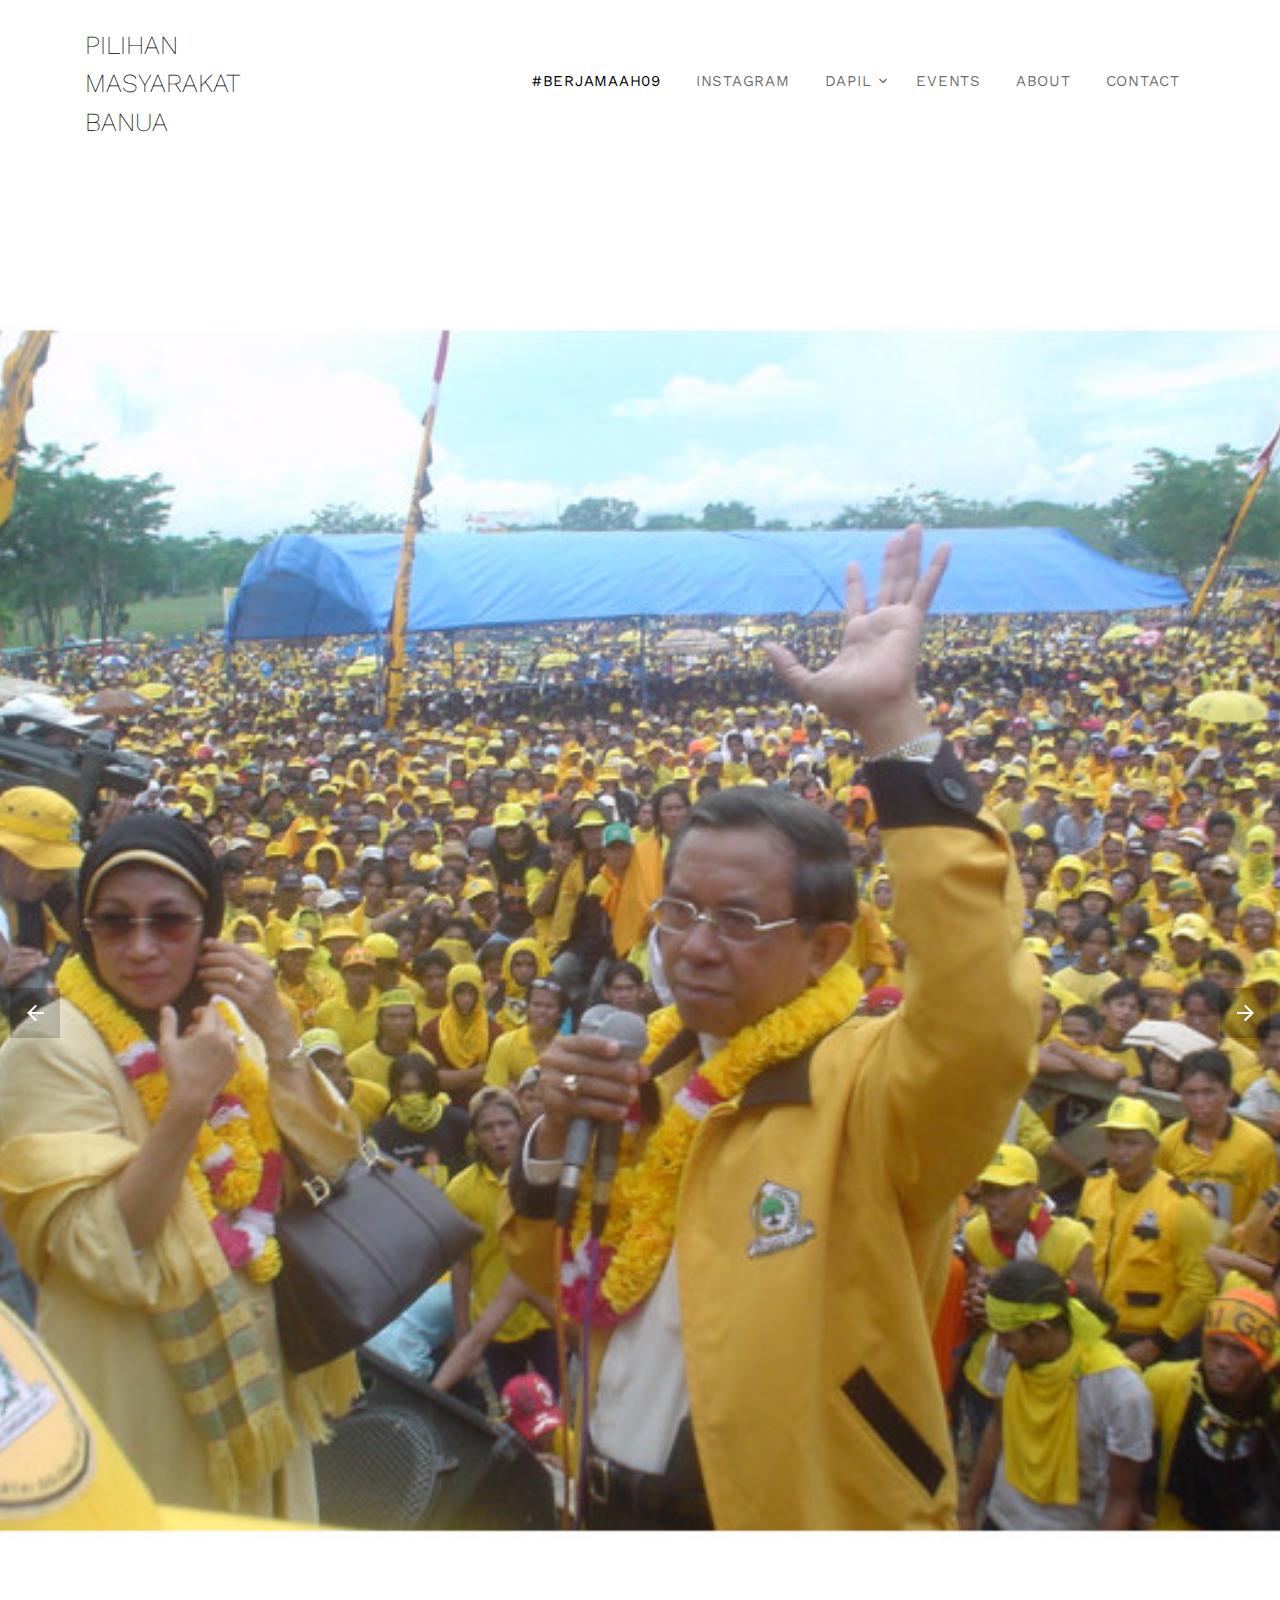
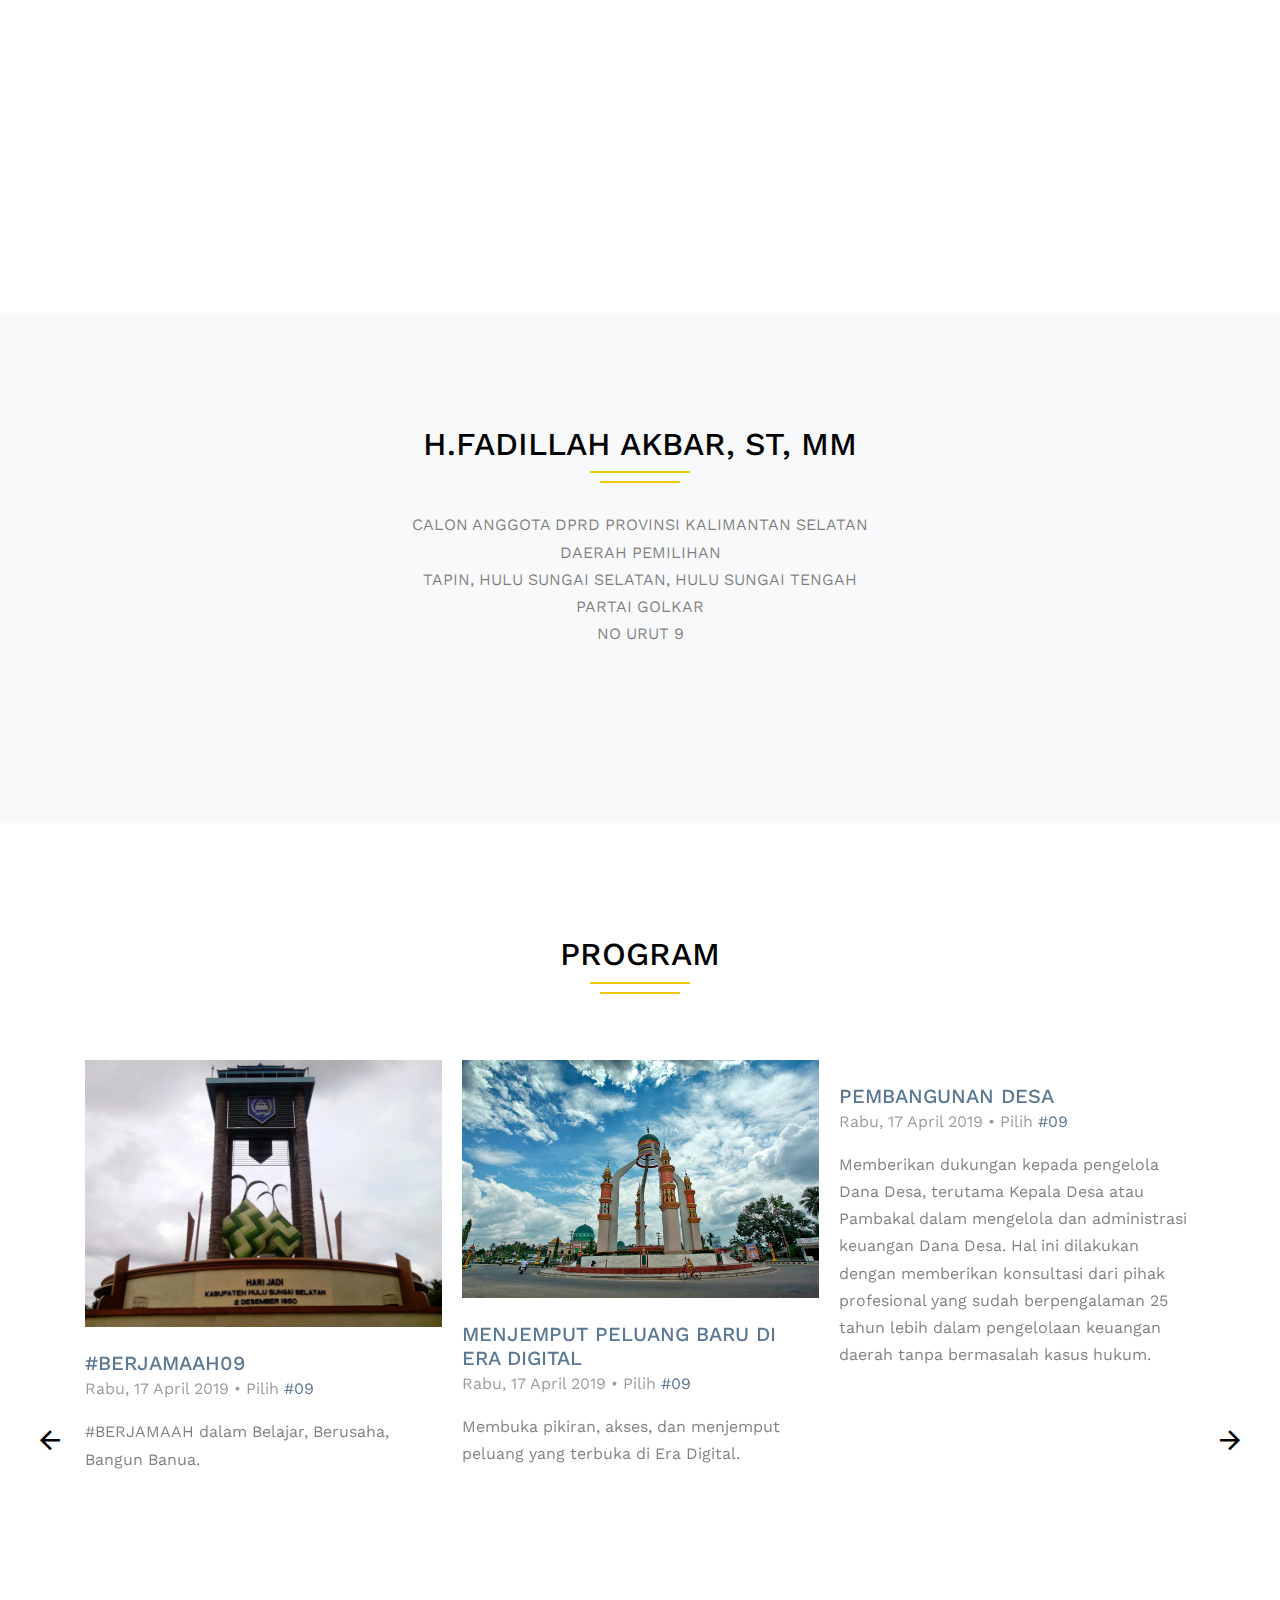
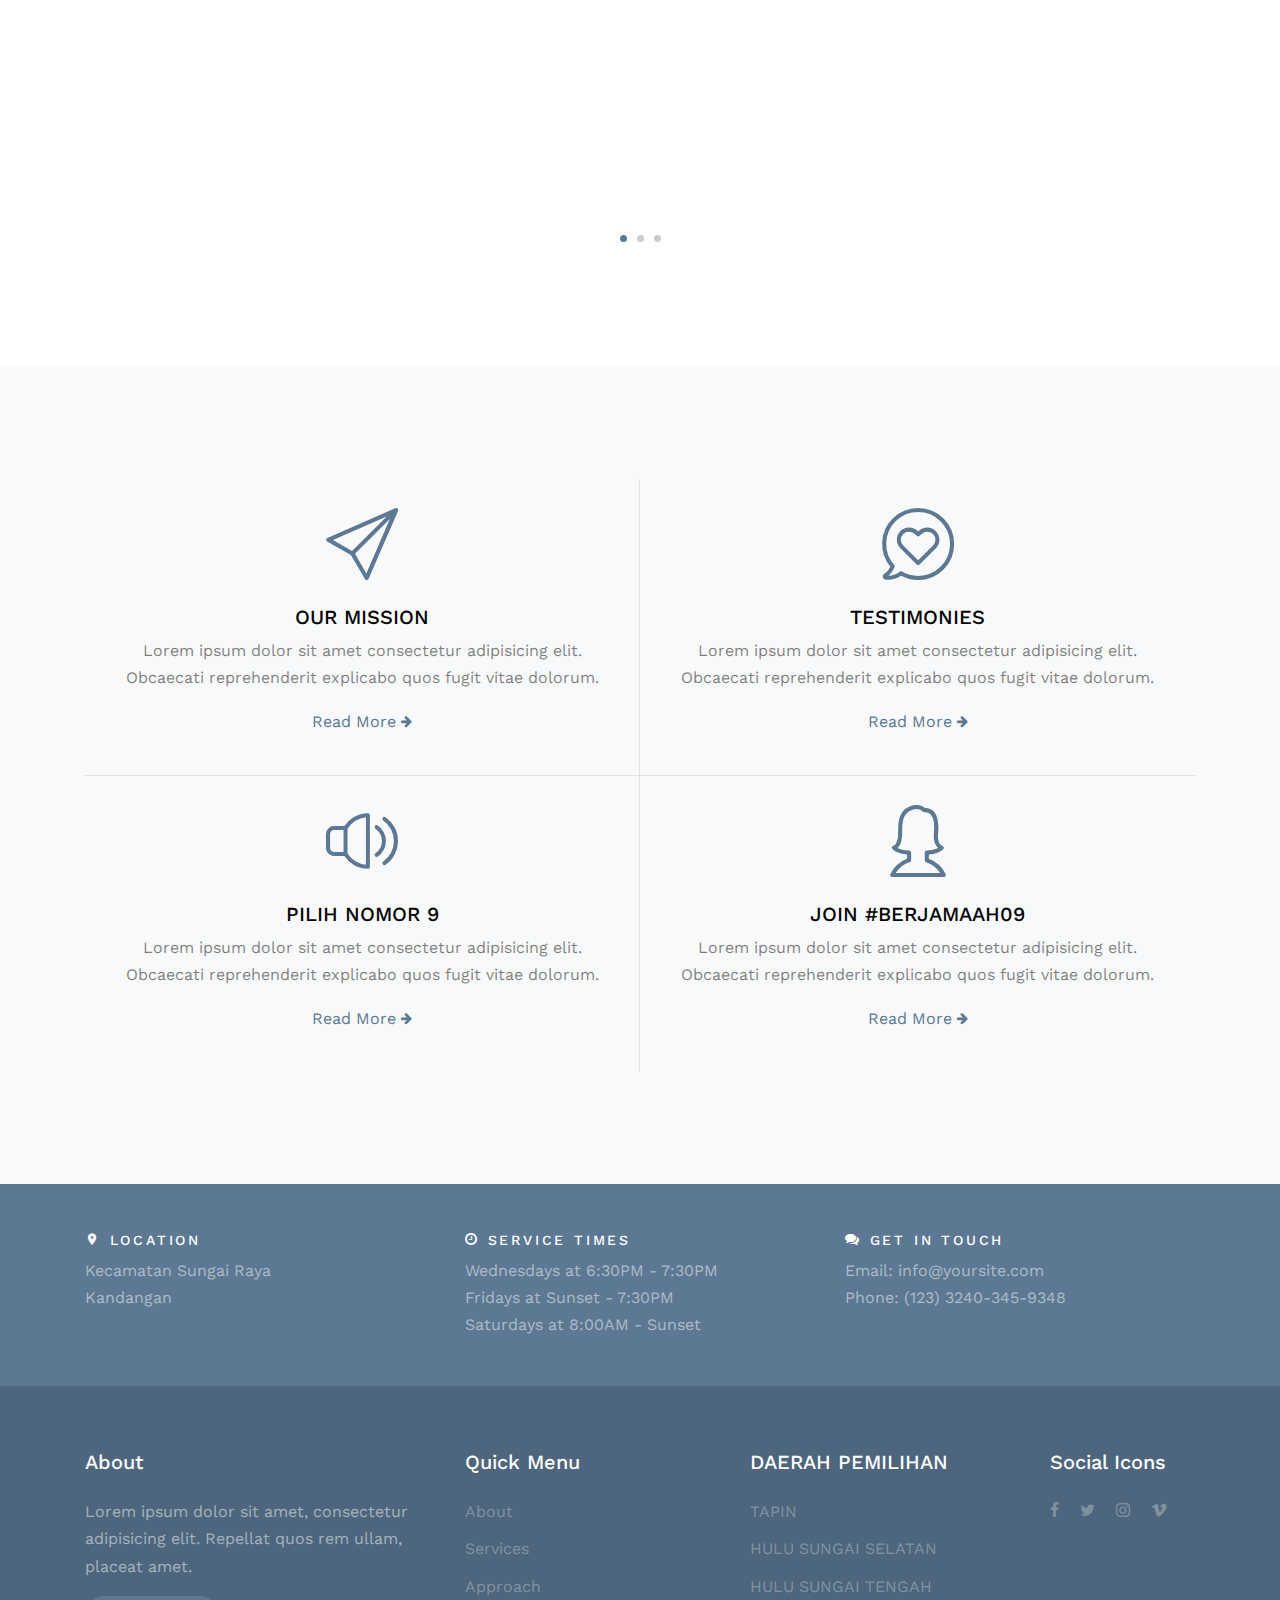
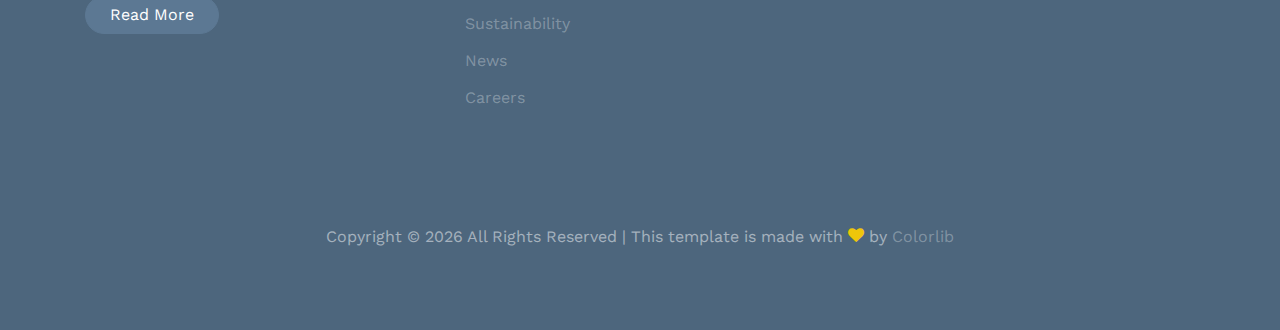
==== index.html @ 1e78b925 "Add files via upload" ====
<!DOCTYPE html>
<html lang="id">
  <head>
    <!-- Global site tag (gtag.js) - Google Analytics -->
<script async src="https://www.googletagmanager.com/gtag/js?id=UA-132665854-1"></script>
<script>
  window.dataLayer = window.dataLayer || [];
  function gtag(){dataLayer.push(arguments);}
  gtag('js', new Date());

  gtag('config', 'UA-132665854-1');
</script>

    <title>PILIHAN BANUA &mdash; H.Fadil menuju DPRD Kalsel</title>
    <meta charset="utf-8">
    <meta name="viewport" content="width=device-width, initial-scale=1, shrink-to-fit=no">
    <meta name="description" content="H.Fadillah Akbar,ST,MM Pilihan Terbaik CALEG DPRD Kalsel"/>

    <link href="https://fonts.googleapis.com/css?family=Amatic+SC:400,700|Work+Sans:300,400,700" rel="stylesheet">
    <link rel="stylesheet" href="fonts/icomoon/style.css">

    <link rel="stylesheet" href="css/bootstrap.min.css">
    <link rel="stylesheet" href="css/magnific-popup.css">
    <link rel="stylesheet" href="css/jquery-ui.css">
    <link rel="stylesheet" href="css/owl.carousel.min.css">
    <link rel="stylesheet" href="css/owl.theme.default.min.css">
    <link rel="stylesheet" href="css/bootstrap-datepicker.css">
    <link rel="stylesheet" href="css/animate.css">
    
    <link rel="stylesheet" href="https://cdn.jsdelivr.net/npm/mediaelement@4.2.7/build/mediaelementplayer.min.css">
    
    
    
    <link rel="stylesheet" href="fonts/flaticon/font/flaticon.css">
  
    <link rel="stylesheet" href="css/aos.css">

    <link rel="stylesheet" href="css/style.css">
    
  </head>
  <body>
  
  <div class="site-wrap">

    <div class="site-mobile-menu">
      <div class="site-mobile-menu-header">
        <div class="site-mobile-menu-close mt-3">
          <span class="icon-close2 js-menu-toggle"></span>
        </div>
      </div>
      <div class="site-mobile-menu-body"></div>
    </div> <!-- .site-mobile-menu -->
    

    <div class="site-navbar-wrap js-site-navbar bg-white">
      
      <div class="container">
        <div class="site-navbar bg-light">
          <div class="py-1">
            <div class="row align-items-center">
              <div class="col-2">
                <h2 class="mb-0 site-logo"><a href="index.html">PILIHAN MASYARAKAT BANUA</a></h2>
              </div>
              <div class="col-10">
                <nav class="site-navigation text-right" role="navigation">
                  <div class="container">
                    <div class="d-inline-block d-lg-none ml-md-0 mr-auto py-3"><a href="#" class="site-menu-toggle js-menu-toggle text-black"><span class="icon-menu h3"></span></a></div>

                    <ul class="site-menu js-clone-nav d-none d-lg-block">
                      <li class="active">
                        <a href="index.html">#BERJAMAAH09</a>
                      </li>
                      <li><a href="https://www.instagram.com/hfadillah_akbar_09/">INSTAGRAM</a></li>
                      <li class="has-children">
                        <a href="sembilan.html">DAPIL</a>
                        <ul class="dropdown arrow-top">
                          <li><a href="sembilan.html">TAPIN</a></li>
                          <li><a href="sembilan.html">HULU SUNGAI SELATAN</a></li>
                          <li><a href="sembilan.html">HULU SUNGAI TENGAH</a></li>
                          <li class="has-children">
                            <a href="sembilan.html">KOTA</a>
                            <ul class="dropdown">
                              <li><a href="sembilan.html">KANDANGAN</a></li>
                              <li><a href="sembilan.html">BARABAI</a></li>
                              <li><a href="sembilan.html">RANTAU</a></li>
                            </ul>
                          </li>

                        </ul>
                      </li>
                      <li><a href="events.html">Events</a></li>
                      <li><a href="about.html">About</a></li>
                      <li><a href="contact.html">Contact</a></li>
                    </ul>
                  </div>
                </nav>
              </div>
            </div>
          </div>
        </div>
      </div>
    </div>
  

    <div style="height: 113px;"></div>
    <div class="slide-one-item home-slider owl-carousel">
      
      <div class="site-blocks-cover" style="background-image: url(images/hero_b1_1.jpg);" data-aos="fade" data-stellar-background-ratio="0.5">
        <div class="container">
          <div class="row align-items-center justify-content-center">
            <div class="col-md-7 text-baseline" data-aos="fade">
              <h1>Putera Alm.<strong>H.SYAMSUL MU'ARIF</strong></h1>
            </div>
          </div>
        </div>
      </div>  

      <div class="site-blocks-cover" style="background-image: url(images/hero_bg_2.jpg);" data-aos="fade" data-stellar-background-ratio="0.5">
        <div class="container">
          <div class="row align-items-center justify-content-center">
            <div class="col-md-7 text-center" data-aos="fade">
              <h1><font color="gray">Kelahiran <strong>KANDANGAN</strong></font></h1>
            </div>
          </div>
        </div>
      </div>

      <div class="site-blocks-cover" style="background-image: url(images/belakang_a6.jpg);" data-aos="fade" data-stellar-background-ratio="0.5">
        <div class="container">
          <div class="row align-items-center justify-content-center">
            <div class="col-md-7 text-center" data-aos="fade">
              <h1><font color="gray">PILIH <strong>NOMOR 9</strong></font></h1>
            </div>
          </div>
        </div>
      </div>

    </div>

    <div class="site-section bg-light">
      <div class="container">
        <div class="row">
          <div class="col-md-6 mx-auto text-center mb-5 section-heading">
            <h2 class="mb-5">H.FADILLAH AKBAR, ST, MM</h2>
            <p>CALON ANGGOTA DPRD PROVINSI KALIMANTAN SELATAN <br>
            DAERAH PEMILIHAN<br>TAPIN, HULU SUNGAI SELATAN, HULU SUNGAI TENGAH<br>
            PARTAI GOLKAR<br>
            NO URUT 9</p>
          </div>
        </div>



<!--
        <div class="row">
          <div class="col-12 text-center mb-3">
            <h3 class="h5"><span class="text-uppercase">&ldquo;Thy Kingdom Come&rdquo;</span> &mdash; <span class="small"><em>by</em> Pastor Edward Cane</span></h3>
          </div>
          <div class="col-12">
            <div class="player">
                <audio id="player2" preload="none" controls style="max-width: 100%">
                    <source src="http://www.largesound.com/ashborytour/sound/AshboryBYU.mp3" type="audio/mp3">
                </audio>
            </div>
          </div>
        </div>
-->
      </div>
    </div>
<!--
    <div class="site-section">
      <div class="container">
        <div class="row align-items-center">
          <div class="col-md-6 mb-5 mb-md-0">
            
              <div class="img-border">
                <a href="https://vimeo.com/28959265" class="popup-vimeo image-play">
                  <span class="icon-wrap">
                    <span class="icon icon-play"></span>
                  </span>
                  <img src="images/about_3.jpg" alt="" class="img-fluid">
                </a>
              </div>
            
          </div>
          <div class="col-md-5 ml-auto">
            <h2 class="h2 mb-3">About #KAWAL09</h2>
            <p class="h5 mb-3">Siapa haja jadi kakawalan</p>
            <p class="mb-4">Yang penting baisi keinginan dan harapan agar BANUA MAJU</p>
            <p><a href="https://vimeo.com/28959265" class="popup-vimeo text-uppercase">Watch Video <span class="icon-arrow-right small"></span></a></p>
          </div>
        </div>
      </div>
    </div>
-->
    



    


    <div class="site-section block-15">
      <div class="container">
        <div class="row">
          <div class="col-md-6 mx-auto text-center mb-5 section-heading">
            <h2>PROGRAM</h2>
          </div>
        </div>


        <div class="nonloop-block-15 owl-carousel">
          

            <div class="media-with-text">
              <div class="img-border-sm mb-4">
                <a href="https://vimeo.com/28959265" class="popup-vimeo image-play">
                  <img src="images/about_3.jpg" alt="" class="img-fluid">
                </a>
              </div>
              <h2 class="heading mb-0"><a href="#">#BERJAMAAH09</a></h2>
              <span class="mb-3 d-block post-date">Rabu, 17 April 2019 &bullet; Pilih <a href="#">#09</a></span>
              <p>#BERJAMAAH dalam Belajar, Berusaha, Bangun Banua.</p>
            </div>
          
            <div class="media-with-text">
              <div class="img-border-sm mb-4">
                <a href="https://vimeo.com/28959265" class="popup-vimeo image-play">
                  <img src="images/img_2.jpg" alt="" class="img-fluid">
                </a>
              </div>
              <h2 class="heading mb-0"><a href="#">MENJEMPUT PELUANG BARU DI ERA DIGITAL</a></h2>
              <span class="mb-3 d-block post-date">Rabu, 17 April 2019 &bullet; Pilih <a href="#">#09</a></span>
              <p>Membuka pikiran, akses, dan menjemput peluang yang terbuka di Era Digital.</p>
            </div>
          
            <div class="media-with-text">
              <div class="img-border-sm mb-4">
                <a href="https://vimeo.com/28959265" class="popup-vimeo image-play">
                  <img src="images/hero_bg_3.jpg" alt="" class="img-fluid">
                </a>
              </div>
              <h2 class="heading mb-0"><a href="#">PEMBANGUNAN DESA</a></h2>
              <span class="mb-3 d-block post-date">Rabu, 17 April 2019 &bullet; Pilih <a href="#">#09</a></span>
              <p>Memberikan dukungan kepada pengelola Dana Desa, terutama Kepala Desa atau Pambakal dalam mengelola dan administrasi keuangan Dana Desa. Hal ini dilakukan dengan memberikan konsultasi dari pihak profesional yang sudah berpengalaman 25 tahun lebih dalam pengelolaan keuangan daerah tanpa bermasalah kasus hukum.</p>
            </div>

            <div class="media-with-text">
              <div class="img-border-sm mb-4">
                <a href="https://vimeo.com/28959265" class="popup-vimeo image-play">
                  <img src="images/img_1.png" alt="" class="img-fluid">
                </a>
              </div>
              <h2 class="heading mb-0"><a href="#">FASILITAS MILLENNIAL</a></h2>
              <span class="mb-3 d-block post-date">Rabu, 17 April 2019 &bullet; By <a href="#">#09</a></span>
              <p>Membangun fasilitas koneksi data (WIFI) di seluruh tempat publik di tiap kecamatan. Membangun track drag race dengan fasilitas yang terstandarisasi untuk menghapus balapan liar di jalan umum.</p>
            </div>
          
            <div class="media-with-text">
              <div class="img-border-sm mb-4">
                <a href="https://vimeo.com/28959265" class="popup-vimeo image-play">
                  <img src="images/img_2.jpg" alt="" class="img-fluid">
                </a>
              </div>
              <h2 class="heading mb-0"><a href="#">KURANGI MEDIA SOSIAL 50%, UNTUK MEMPELAJARI HAL BARU</a></h2>
              <span class="mb-3 d-block post-date">Rabu, 17 April 2019 &bullet; Pilih <a href="#">#09</a></span>
              <p>Jaman semakin cepat berubah, untuk tetap survive kita harus terus belajar. Akses data selain utntuk media sosial juga pergunakan untuk mempelajari ilmu-ilmu baru.</p>
            </div>
          
            <div class="media-with-text">
              <div class="img-border-sm mb-4">
                <a href="https://vimeo.com/28959265" class="popup-vimeo image-play">
                  <img src="images/img_3.png" alt="" class="img-fluid">
                </a>
              </div>
              <h2 class="heading mb-0"><a href="#">#BELAJARBARENG dan #BELAJARBERJAMAAH</a></h2>
              <span class="mb-3 d-block post-date">Rabu, 17 April 2019 &bullet; Pilih <a href="#">#09</a></span>
              <p>Gerakan #BelajarBareng dan #BelajarBerjamaah adalah upaya untuk dapat belajar berbagai hal secara bersama-sama. Belajar bersama ditambah dengan akses global dewasa ini sangat efektif untuk dapat menguasai ilmu-ilmu terbaru, seperti ilmu komputer, ilmu pemasaran, ilmu keuangan dan investasi, dan lain sebagainya.</p>
            </div>
            
            <div class="media-with-text">
              <div class="img-border-sm mb-4">
                <a href="https://vimeo.com/28959265" class="popup-vimeo image-play">
                  <img src="images/img_1.png" alt="" class="img-fluid">
                </a>
              </div>
              <h2 class="heading mb-0"><a href="#">#BERJAMAAH09</a></h2>
              <span class="mb-3 d-block post-date">Rabu, 17 April 2019 &bullet; Pilih <a href="#">#09</a></span>
              <p>#BERJAMAAH dalam Belajar, Berusaha, Bangun Banua.</p>
            </div>
          
            <div class="media-with-text">
              <div class="img-border-sm mb-4">
                <a href="https://vimeo.com/28959265" class="popup-vimeo image-play">
                  <img src="images/img_2.jpg" alt="" class="img-fluid">
                </a>
              </div>
              <h2 class="heading mb-0"><a href="#">MENJEMPUT PELUANG BARU DI ERA DIGITAL</a></h2>
              <span class="mb-3 d-block post-date">Rabu, 17 April 2019 &bullet; Pilih <a href="#">#09</a></span>
              <p>Membuka pikiran, akses, dan menjemput peluang yang terbuka di Era Digital.</p>
            </div>
          
            <div class="media-with-text">
              <div class="img-border-sm mb-4">
                <a href="https://vimeo.com/28959265" class="popup-vimeo image-play">
                  <img src="images/about_2.jpg" alt="" class="img-fluid">
                </a>
              </div>
              <h2 class="heading mb-0"><a href="#">FASILITAS MILLENNIAL</a></h2>
              <span class="mb-3 d-block post-date">Rabu, 17 April 2019 &bullet; Pilih <a href="#">#09</a></span>
              <p>Membangun fasilitas koneksi data (WIFI) di seluruh tempat publik di tiap kecamatan. Membangun track drag race dengan fasilitas yang terstandarisasi untuk menghapus balapan liar di jalan umum.</p>
            </div>
          


        </div>

        <div class="row">
          
        </div>
      </div>
    </div>

        <div class="site-section site-block-feature bg-light">
      <div class="container">
        <div class="d-block d-md-flex border-bottom">
          <div class="text-center p-4 item border-right">
            <span class="flaticon-paper-plane display-3 mb-3 d-block text-primary"></span>
            <h2 class="h5 text-uppercase">Our Mission</h2>
            <p>Lorem ipsum dolor sit amet consectetur adipisicing elit. Obcaecati reprehenderit explicabo quos fugit vitae dolorum.</p>
            <p><a href="#">Read More <span class="icon-arrow-right small"></span></a></p>
          </div>
          <div class="text-center p-4 item">
            <span class="flaticon-chat-1 display-3 mb-3 d-block text-primary"></span>
            <h2 class="h5 text-uppercase">Testimonies</h2>
            <p>Lorem ipsum dolor sit amet consectetur adipisicing elit. Obcaecati reprehenderit explicabo quos fugit vitae dolorum.</p>
            <p><a href="#">Read More <span class="icon-arrow-right small"></span></a></p>
          </div>
        </div>
        <div class="d-block d-md-flex">
          <div class="text-center p-4 item border-right">
            <span class="flaticon-speaker display-3 mb-3 d-block text-primary"></span>
            <h2 class="h5 text-uppercase">PILIH NOMOR 9</h2>
            <p>Lorem ipsum dolor sit amet consectetur adipisicing elit. Obcaecati reprehenderit explicabo quos fugit vitae dolorum.</p>
            <p><a href="#">Read More <span class="icon-arrow-right small"></span></a></p>
          </div>
          <div class="text-center p-4 item">
            <span class="flaticon-avatar display-3 mb-3 d-block text-primary"></span>
            <h2 class="h5 text-uppercase">Join #BERJAMAAH09</h2>
            <p>Lorem ipsum dolor sit amet consectetur adipisicing elit. Obcaecati reprehenderit explicabo quos fugit vitae dolorum.</p>
            <p><a href="#">Read More <span class="icon-arrow-right small"></span></a></p>
          </div>
        </div>
      </div>
    </div>
    

    <div class="py-5 quick-contact-info">
      <div class="container">
        <div class="row">
          <div class="col-md-4">
            <div>
              <h2><span class="icon-room"></span> Location</h2>
              <p class="mb-0">Kecamatan Sungai Raya <br> Kandangan</p>
            </div>
          </div>
          <div class="col-md-4">
            <div>
              <h2><span class="icon-clock-o"></span> Service Times</h2>
              <p class="mb-0">Wednesdays at 6:30PM - 7:30PM <br>
              Fridays at Sunset - 7:30PM <br>
              Saturdays at 8:00AM - Sunset</p>
            </div>
          </div>
          <div class="col-md-4">
            <h2><span class="icon-comments"></span> Get In Touch</h2>
            <p class="mb-0">Email: info@yoursite.com <br>
            Phone: (123) 3240-345-9348 </p>
          </div>
        </div>
      </div>
    </div>

    
    <footer class="site-footer">
      <div class="container">
        

        <div class="row">
          <div class="col-md-4">
            <h3 class="footer-heading mb-4 text-white">About</h3>
            <p>Lorem ipsum dolor sit amet, consectetur adipisicing elit. Repellat quos rem ullam, placeat amet.</p>
            <p><a href="#" class="btn btn-primary pill text-white px-4">Read More</a></p>
          </div>
          <div class="col-md-6">
            <div class="row">
              <div class="col-md-6">
                <h3 class="footer-heading mb-4 text-white">Quick Menu</h3>
                  <ul class="list-unstyled">
                    <li><a href="#">About</a></li>
                    <li><a href="#">Services</a></li>
                    <li><a href="#">Approach</a></li>
                    <li><a href="#">Sustainability</a></li>
                    <li><a href="#">News</a></li>
                    <li><a href="#">Careers</a></li>
                  </ul>
              </div>
              <div class="col-md-6">
                <h3 class="footer-heading mb-4 text-white">DAERAH PEMILIHAN</h3>
                  <ul class="list-unstyled">
                    <li><a href="#">TAPIN</a></li>
                    <li><a href="#">HULU SUNGAI SELATAN</a></li>
                    <li><a href="#">HULU SUNGAI TENGAH</a></li>
                  </ul>
              </div>
            </div>
          </div>

          
          <div class="col-md-2">
            <div class="col-md-12"><h3 class="footer-heading mb-4 text-white">Social Icons</h3></div>
              <div class="col-md-12">
                <p>
                  <a href="https://www.instagram.com/hfadillah_akbar_09/" class="pb-2 pr-2 pl-0"><span class="icon-facebook"></span></a>
                  <a href="https://www.instagram.com/hfadillah_akbar_09/" class="p-2"><span class="icon-twitter"></span></a>
                  <a href="https://www.instagram.com/hfadillah_akbar_09/" class="p-2"><span class="icon-instagram"></span></a>
                  <a href="https://www.instagram.com/hfadillah_akbar_09/" class="p-2"><span class="icon-vimeo"></span></a>

                </p>
              </div>
          </div>
        </div>
        <div class="row pt-5 mt-5 text-center">
          <div class="col-md-12">
            <p>
            <!-- Link back to Colorlib can't be removed. Template is licensed under CC BY 3.0. -->
            Copyright &copy; <script data-cfasync="false" src="/cdn-cgi/scripts/5c5dd728/cloudflare-static/email-decode.min.js"></script><script>document.write(new Date().getFullYear());</script> All Rights Reserved | This template is made with <i class="icon-heart text-warning" aria-hidden="true"></i> by <a href="https://colorlib.com" target="_blank" >Colorlib</a>
            <!-- Link back to Colorlib can't be removed. Template is licensed under CC BY 3.0. -->
            </p>
          </div>
          
        </div>
      </div>
    </footer>
  </div>

  <script src="js/jquery-3.3.1.min.js"></script>
  <script src="js/jquery-migrate-3.0.1.min.js"></script>
  <script src="js/jquery-ui.js"></script>
  <script src="js/popper.min.js"></script>
  <script src="js/bootstrap.min.js"></script>
  <script src="js/owl.carousel.min.js"></script>
  <script src="js/jquery.stellar.min.js"></script>
  <script src="js/jquery.countdown.min.js"></script>
  <script src="js/jquery.magnific-popup.min.js"></script>
  <script src="js/bootstrap-datepicker.min.js"></script>
  <script src="js/aos.js"></script>

  
  <script src="js/mediaelement-and-player.min.js"></script>

  <script src="js/main.js"></script>
    

  <script>
      document.addEventListener('DOMContentLoaded', function() {
                var mediaElements = document.querySelectorAll('video, audio'), total = mediaElements.length;

                for (var i = 0; i < total; i++) {
                    new MediaElementPlayer(mediaElements[i], {
                        pluginPath: 'https://cdn.jsdelivr.net/npm/mediaelement@4.2.7/build/',
                        shimScriptAccess: 'always',
                        success: function () {
                            var target = document.body.querySelectorAll('.player'), targetTotal = target.length;
                            for (var j = 0; j < targetTotal; j++) {
                                target[j].style.visibility = 'visible';
                            }
                  }
                });
                }
            });
    </script>

  </body>
</html>
---- fonts/icomoon/style.css ----
@font-face {
  font-family: 'icomoon';
  src:  url('fonts/icomoon.eot?10si43');
  src:  url('fonts/icomoon.eot?10si43#iefix') format('embedded-opentype'),
    url('fonts/icomoon.ttf?10si43') format('truetype'),
    url('fonts/icomoon.woff?10si43') format('woff'),
    url('fonts/icomoon.svg?10si43#icomoon') format('svg');
  font-weight: normal;
  font-style: normal;
}

[class^="icon-"], [class*=" icon-"] {
  /* use !important to prevent issues with browser extensions that change fonts */
  font-family: 'icomoon' !important;
  speak: none;
  font-style: normal;
  font-weight: normal;
  font-variant: normal;
  text-transform: none;
  line-height: 1;

  /* Better Font Rendering =========== */
  -webkit-font-smoothing: antialiased;
  -moz-osx-font-smoothing: grayscale;
}

.icon-asterisk:before {
  content: "\f069";
}
.icon-plus:before {
  content: "\f067";
}
.icon-question:before {
  content: "\f128";
}
.icon-minus:before {
  content: "\f068";
}
.icon-glass:before {
  content: "\f000";
}
.icon-music:before {
  content: "\f001";
}
.icon-search:before {
  content: "\f002";
}
.icon-envelope-o:before {
  content: "\f003";
}
.icon-heart:before {
  content: "\f004";
}
.icon-star:before {
  content: "\f005";
}
.icon-star-o:before {
  content: "\f006";
}
.icon-user:before {
  content: "\f007";
}
.icon-film:before {
  content: "\f008";
}
.icon-th-large:before {
  content: "\f009";
}
.icon-th:before {
  content: "\f00a";
}
.icon-th-list:before {
  content: "\f00b";
}
.icon-check:before {
  content: "\f00c";
}
.icon-close:before {
  content: "\f00d";
}
.icon-remove:before {
  content: "\f00d";
}
.icon-times:before {
  content: "\f00d";
}
.icon-search-plus:before {
  content: "\f00e";
}
.icon-search-minus:before {
  content: "\f010";
}
.icon-power-off:before {
  content: "\f011";
}
.icon-signal:before {
  content: "\f012";
}
.icon-cog:before {
  content: "\f013";
}
.icon-gear:before {
  content: "\f013";
}
.icon-trash-o:before {
  content: "\f014";
}
.icon-home:before {
  content: "\f015";
}
.icon-file-o:before {
  content: "\f016";
}
.icon-clock-o:before {
  content: "\f017";
}
.icon-road:before {
  content: "\f018";
}
.icon-download:before {
  content: "\f019";
}
.icon-arrow-circle-o-down:before {
  content: "\f01a";
}
.icon-arrow-circle-o-up:before {
  content: "\f01b";
}
.icon-inbox:before {
  content: "\f01c";
}
.icon-play-circle-o:before {
  content: "\f01d";
}
.icon-repeat:before {
  content: "\f01e";
}
.icon-rotate-right:before {
  content: "\f01e";
}
.icon-refresh:before {
  content: "\f021";
}
.icon-list-alt:before {
  content: "\f022";
}
.icon-lock:before {
  content: "\f023";
}
.icon-flag:before {
  content: "\f024";
}
.icon-headphones:before {
  content: "\f025";
}
.icon-volume-off:before {
  content: "\f026";
}
.icon-volume-down:before {
  content: "\f027";
}
.icon-volume-up:before {
  content: "\f028";
}
.icon-qrcode:before {
  content: "\f029";
}
.icon-barcode:before {
  content: "\f02a";
}
.icon-tag:before {
  content: "\f02b";
}
.icon-tags:before {
  content: "\f02c";
}
.icon-book:before {
  content: "\f02d";
}
.icon-bookmark:before {
  content: "\f02e";
}
.icon-print:before {
  content: "\f02f";
}
.icon-camera:before {
  content: "\f030";
}
.icon-font:before {
  content: "\f031";
}
.icon-bold:before {
  content: "\f032";
}
.icon-italic:before {
  content: "\f033";
}
.icon-text-height:before {
  content: "\f034";
}
.icon-text-width:before {
  content: "\f035";
}
.icon-align-left:before {
  content: "\f036";
}
.icon-align-center:before {
  content: "\f037";
}
.icon-align-right:before {
  content: "\f038";
}
.icon-align-justify:before {
  content: "\f039";
}
.icon-list:before {
  content: "\f03a";
}
.icon-dedent:before {
  content: "\f03b";
}
.icon-outdent:before {
  content: "\f03b";
}
.icon-indent:before {
  content: "\f03c";
}
.icon-video-camera:before {
  content: "\f03d";
}
.icon-image:before {
  content: "\f03e";
}
.icon-photo:before {
  content: "\f03e";
}
.icon-picture-o:before {
  content: "\f03e";
}
.icon-pencil:before {
  content: "\f040";
}
.icon-map-marker:before {
  content: "\f041";
}
.icon-adjust:before {
  content: "\f042";
}
.icon-tint:before {
  content: "\f043";
}
.icon-edit:before {
  content: "\f044";
}
.icon-pencil-square-o:before {
  content: "\f044";
}
.icon-share-square-o:before {
  content: "\f045";
}
.icon-check-square-o:before {
  content: "\f046";
}
.icon-arrows:before {
  content: "\f047";
}
.icon-step-backward:before {
  content: "\f048";
}
.icon-fast-backward:before {
  content: "\f049";
}
.icon-backward:before {
  content: "\f04a";
}
.icon-play:before {
  content: "\f04b";
}
.icon-pause:before {
  content: "\f04c";
}
.icon-stop:before {
  content: "\f04d";
}
.icon-forward:before {
  content: "\f04e";
}
.icon-fast-forward:before {
  content: "\f050";
}
.icon-step-forward:before {
  content: "\f051";
}
.icon-eject:before {
  content: "\f052";
}
.icon-chevron-left:before {
  content: "\f053";
}
.icon-chevron-right:before {
  content: "\f054";
}
.icon-plus-circle:before {
  content: "\f055";
}
.icon-minus-circle:before {
  content: "\f056";
}
.icon-times-circle:before {
  content: "\f057";
}
.icon-check-circle:before {
  content: "\f058";
}
.icon-question-circle:before {
  content: "\f059";
}
.icon-info-circle:before {
  content: "\f05a";
}
.icon-crosshairs:before {
  content: "\f05b";
}
.icon-times-circle-o:before {
  content: "\f05c";
}
.icon-check-circle-o:before {
  content: "\f05d";
}
.icon-ban:before {
  content: "\f05e";
}
.icon-arrow-left:before {
  content: "\f060";
}
.icon-arrow-right:before {
  content: "\f061";
}
.icon-arrow-up:before {
  content: "\f062";
}
.icon-arrow-down:before {
  content: "\f063";
}
.icon-mail-forward:before {
  content: "\f064";
}
.icon-share:before {
  content: "\f064";
}
.icon-expand:before {
  content: "\f065";
}
.icon-compress:before {
  content: "\f066";
}
.icon-exclamation-circle:before {
  content: "\f06a";
}
.icon-gift:before {
  content: "\f06b";
}
.icon-leaf:before {
  content: "\f06c";
}
.icon-fire:before {
  content: "\f06d";
}
.icon-eye:before {
  content: "\f06e";
}
.icon-eye-slash:before {
  content: "\f070";
}
.icon-exclamation-triangle:before {
  content: "\f071";
}
.icon-warning:before {
  content: "\f071";
}
.icon-plane:before {
  content: "\f072";
}
.icon-calendar:before {
  content: "\f073";
}
.icon-random:before {
  content: "\f074";
}
.icon-comment:before {
  content: "\f075";
}
.icon-magnet:before {
  content: "\f076";
}
.icon-chevron-up:before {
  content: "\f077";
}
.icon-chevron-down:before {
  content: "\f078";
}
.icon-retweet:before {
  content: "\f079";
}
.icon-shopping-cart:before {
  content: "\f07a";
}
.icon-folder:before {
  content: "\f07b";
}
.icon-folder-open:before {
  content: "\f07c";
}
.icon-arrows-v:before {
  content: "\f07d";
}
.icon-arrows-h:before {
  content: "\f07e";
}
.icon-bar-chart:before {
  content: "\f080";
}
.icon-bar-chart-o:before {
  content: "\f080";
}
.icon-twitter-square:before {
  content: "\f081";
}
.icon-facebook-square:before {
  content: "\f082";
}
.icon-camera-retro:before {
  content: "\f083";
}
.icon-key:before {
  content: "\f084";
}
.icon-cogs:before {
  content: "\f085";
}
.icon-gears:before {
  content: "\f085";
}
.icon-comments:before {
  content: "\f086";
}
.icon-thumbs-o-up:before {
  content: "\f087";
}
.icon-thumbs-o-down:before {
  content: "\f088";
}
.icon-star-half:before {
  content: "\f089";
}
.icon-heart-o:before {
  content: "\f08a";
}
.icon-sign-out:before {
  content: "\f08b";
}
.icon-linkedin-square:before {
  content: "\f08c";
}
.icon-thumb-tack:before {
  content: "\f08d";
}
.icon-external-link:before {
  content: "\f08e";
}
.icon-sign-in:before {
  content: "\f090";
}
.icon-trophy:before {
  content: "\f091";
}
.icon-github-square:before {
  content: "\f092";
}
.icon-upload:before {
  content: "\f093";
}
.icon-lemon-o:before {
  content: "\f094";
}
.icon-phone:before {
  content: "\f095";
}
.icon-square-o:before {
  content: "\f096";
}
.icon-bookmark-o:before {
  content: "\f097";
}
.icon-phone-square:before {
  content: "\f098";
}
.icon-twitter:before {
  content: "\f099";
}
.icon-facebook:before {
  content: "\f09a";
}
.icon-facebook-f:before {
  content: "\f09a";
}
.icon-github:before {
  content: "\f09b";
}
.icon-unlock:before {
  content: "\f09c";
}
.icon-credit-card:before {
  content: "\f09d";
}
.icon-feed:before {
  content: "\f09e";
}
.icon-rss:before {
  content: "\f09e";
}
.icon-hdd-o:before {
  content: "\f0a0";
}
.icon-bullhorn:before {
  content: "\f0a1";
}
.icon-bell-o:before {
  content: "\f0a2";
}
.icon-certificate:before {
  content: "\f0a3";
}
.icon-hand-o-right:before {
  content: "\f0a4";
}
.icon-hand-o-left:before {
  content: "\f0a5";
}
.icon-hand-o-up:before {
  content: "\f0a6";
}
.icon-hand-o-down:before {
  content: "\f0a7";
}
.icon-arrow-circle-left:before {
  content: "\f0a8";
}
.icon-arrow-circle-right:before {
  content: "\f0a9";
}
.icon-arrow-circle-up:before {
  content: "\f0aa";
}
.icon-arrow-circle-down:before {
  content: "\f0ab";
}
.icon-globe:before {
  content: "\f0ac";
}
.icon-wrench:before {
  content: "\f0ad";
}
.icon-tasks:before {
  content: "\f0ae";
}
.icon-filter:before {
  content: "\f0b0";
}
.icon-briefcase:before {
  content: "\f0b1";
}
.icon-arrows-alt:before {
  content: "\f0b2";
}
.icon-group:before {
  content: "\f0c0";
}
.icon-users:before {
  content: "\f0c0";
}
.icon-chain:before {
  content: "\f0c1";
}
.icon-link:before {
  content: "\f0c1";
}
.icon-cloud:before {
  content: "\f0c2";
}
.icon-flask:before {
  content: "\f0c3";
}
.icon-cut:before {
  content: "\f0c4";
}
.icon-scissors:before {
  content: "\f0c4";
}
.icon-copy:before {
  content: "\f0c5";
}
.icon-files-o:before {
  content: "\f0c5";
}
.icon-paperclip:before {
  content: "\f0c6";
}
.icon-floppy-o:before {
  content: "\f0c7";
}
.icon-save:before {
  content: "\f0c7";
}
.icon-square:before {
  content: "\f0c8";
}
.icon-bars:before {
  content: "\f0c9";
}
.icon-navicon:before {
  content: "\f0c9";
}
.icon-reorder:before {
  content: "\f0c9";
}
.icon-list-ul:before {
  content: "\f0ca";
}
.icon-list-ol:before {
  content: "\f0cb";
}
.icon-strikethrough:before {
  content: "\f0cc";
}
.icon-underline:before {
  content: "\f0cd";
}
.icon-table:before {
  content: "\f0ce";
}
.icon-magic:before {
  content: "\f0d0";
}
.icon-truck:before {
  content: "\f0d1";
}
.icon-pinterest:before {
  content: "\f0d2";
}
.icon-pinterest-square:before {
  content: "\f0d3";
}
.icon-google-plus-square:before {
  content: "\f0d4";
}
.icon-google-plus:before {
  content: "\f0d5";
}
.icon-money:before {
  content: "\f0d6";
}
.icon-caret-down:before {
  content: "\f0d7";
}
.icon-caret-up:before {
  content: "\f0d8";
}
.icon-caret-left:before {
  content: "\f0d9";
}
.icon-caret-right:before {
  content: "\f0da";
}
.icon-columns:before {
  content: "\f0db";
}
.icon-sort:before {
  content: "\f0dc";
}
.icon-unsorted:before {
  content: "\f0dc";
}
.icon-sort-desc:before {
  content: "\f0dd";
}
.icon-sort-down:before {
  content: "\f0dd";
}
.icon-sort-asc:before {
  content: "\f0de";
}
.icon-sort-up:before {
  content: "\f0de";
}
.icon-envelope:before {
  content: "\f0e0";
}
.icon-linkedin:before {
  content: "\f0e1";
}
.icon-rotate-left:before {
  content: "\f0e2";
}
.icon-undo:before {
  content: "\f0e2";
}
.icon-gavel:before {
  content: "\f0e3";
}
.icon-legal:before {
  content: "\f0e3";
}
.icon-dashboard:before {
  content: "\f0e4";
}
.icon-tachometer:before {
  content: "\f0e4";
}
.icon-comment-o:before {
  content: "\f0e5";
}
.icon-comments-o:before {
  content: "\f0e6";
}
.icon-bolt:before {
  content: "\f0e7";
}
.icon-flash:before {
  content: "\f0e7";
}
.icon-sitemap:before {
  content: "\f0e8";
}
.icon-umbrella:before {
  content: "\f0e9";
}
.icon-clipboard:before {
  content: "\f0ea";
}
.icon-paste:before {
  content: "\f0ea";
}
.icon-lightbulb-o:before {
  content: "\f0eb";
}
.icon-exchange:before {
  content: "\f0ec";
}
.icon-cloud-download:before {
  content: "\f0ed";
}
.icon-cloud-upload:before {
  content: "\f0ee";
}
.icon-user-md:before {
  content: "\f0f0";
}
.icon-stethoscope:before {
  content: "\f0f1";
}
.icon-suitcase:before {
  content: "\f0f2";
}
.icon-bell:before {
  content: "\f0f3";
}
.icon-coffee:before {
  content: "\f0f4";
}
.icon-cutlery:before {
  content: "\f0f5";
}
.icon-file-text-o:before {
  content: "\f0f6";
}
.icon-building-o:before {
  content: "\f0f7";
}
.icon-hospital-o:before {
  content: "\f0f8";
}
.icon-ambulance:before {
  content: "\f0f9";
}
.icon-medkit:before {
  content: "\f0fa";
}
.icon-fighter-jet:before {
  content: "\f0fb";
}
.icon-beer:before {
  content: "\f0fc";
}
.icon-h-square:before {
  content: "\f0fd";
}
.icon-plus-square:before {
  content: "\f0fe";
}
.icon-angle-double-left:before {
  content: "\f100";
}
.icon-angle-double-right:before {
  content: "\f101";
}
.icon-angle-double-up:before {
  content: "\f102";
}
.icon-angle-double-down:before {
  content: "\f103";
}
.icon-angle-left:before {
  content: "\f104";
}
.icon-angle-right:before {
  content: "\f105";
}
.icon-angle-up:before {
  content: "\f106";
}
.icon-angle-down:before {
  content: "\f107";
}
.icon-desktop:before {
  content: "\f108";
}
.icon-laptop:before {
  content: "\f109";
}
.icon-tablet:before {
  content: "\f10a";
}
.icon-mobile:before {
  content: "\f10b";
}
.icon-mobile-phone:before {
  content: "\f10b";
}
.icon-circle-o:before {
  content: "\f10c";
}
.icon-quote-left:before {
  content: "\f10d";
}
.icon-quote-right:before {
  content: "\f10e";
}
.icon-spinner:before {
  content: "\f110";
}
.icon-circle:before {
  content: "\f111";
}
.icon-mail-reply:before {
  content: "\f112";
}
.icon-reply:before {
  content: "\f112";
}
.icon-github-alt:before {
  content: "\f113";
}
.icon-folder-o:before {
  content: "\f114";
}
.icon-folder-open-o:before {
  content: "\f115";
}
.icon-smile-o:before {
  content: "\f118";
}
.icon-frown-o:before {
  content: "\f119";
}
.icon-meh-o:before {
  content: "\f11a";
}
.icon-gamepad:before {
  content: "\f11b";
}
.icon-keyboard-o:before {
  content: "\f11c";
}
.icon-flag-o:before {
  content: "\f11d";
}
.icon-flag-checkered:before {
  content: "\f11e";
}
.icon-terminal:before {
  content: "\f120";
}
.icon-code:before {
  content: "\f121";
}
.icon-mail-reply-all:before {
  content: "\f122";
}
.icon-reply-all:before {
  content: "\f122";
}
.icon-star-half-empty:before {
  content: "\f123";
}
.icon-star-half-full:before {
  content: "\f123";
}
.icon-star-half-o:before {
  content: "\f123";
}
.icon-location-arrow:before {
  content: "\f124";
}
.icon-crop:before {
  content: "\f125";
}
.icon-code-fork:before {
  content: "\f126";
}
.icon-chain-broken:before {
  content: "\f127";
}
.icon-unlink:before {
  content: "\f127";
}
.icon-info:before {
  content: "\f129";
}
.icon-exclamation:before {
  content: "\f12a";
}
.icon-superscript:before {
  content: "\f12b";
}
.icon-subscript:before {
  content: "\f12c";
}
.icon-eraser:before {
  content: "\f12d";
}
.icon-puzzle-piece:before {
  content: "\f12e";
}
.icon-microphone:before {
  content: "\f130";
}
.icon-microphone-slash:before {
  content: "\f131";
}
.icon-shield:before {
  content: "\f132";
}
.icon-calendar-o:before {
  content: "\f133";
}
.icon-fire-extinguisher:before {
  content: "\f134";
}
.icon-rocket:before {
  content: "\f135";
}
.icon-maxcdn:before {
  content: "\f136";
}
.icon-chevron-circle-left:before {
  content: "\f137";
}
.icon-chevron-circle-right:before {
  content: "\f138";
}
.icon-chevron-circle-up:before {
  content: "\f139";
}
.icon-chevron-circle-down:before {
  content: "\f13a";
}
.icon-html5:before {
  content: "\f13b";
}
.icon-css3:before {
  content: "\f13c";
}
.icon-anchor:before {
  content: "\f13d";
}
.icon-unlock-alt:before {
  content: "\f13e";
}
.icon-bullseye:before {
  content: "\f140";
}
.icon-ellipsis-h:before {
  content: "\f141";
}
.icon-ellipsis-v:before {
  content: "\f142";
}
.icon-rss-square:before {
  content: "\f143";
}
.icon-play-circle:before {
  content: "\f144";
}
.icon-ticket:before {
  content: "\f145";
}
.icon-minus-square:before {
  content: "\f146";
}
.icon-minus-square-o:before {
  content: "\f147";
}
.icon-level-up:before {
  content: "\f148";
}
.icon-level-down:before {
  content: "\f149";
}
.icon-check-square:before {
  content: "\f14a";
}
.icon-pencil-square:before {
  content: "\f14b";
}
.icon-external-link-square:before {
  content: "\f14c";
}
.icon-share-square:before {
  content: "\f14d";
}
.icon-compass:before {
  content: "\f14e";
}
.icon-caret-square-o-down:before {
  content: "\f150";
}
.icon-toggle-down:before {
  content: "\f150";
}
.icon-caret-square-o-up:before {
  content: "\f151";
}
.icon-toggle-up:before {
  content: "\f151";
}
.icon-caret-square-o-right:before {
  content: "\f152";
}
.icon-toggle-right:before {
  content: "\f152";
}
.icon-eur:before {
  content: "\f153";
}
.icon-euro:before {
  content: "\f153";
}
.icon-gbp:before {
  content: "\f154";
}
.icon-dollar:before {
  content: "\f155";
}
.icon-usd:before {
  content: "\f155";
}
.icon-inr:before {
  content: "\f156";
}
.icon-rupee:before {
  content: "\f156";
}
.icon-cny:before {
  content: "\f157";
}
.icon-jpy:before {
  content: "\f157";
}
.icon-rmb:before {
  content: "\f157";
}
.icon-yen:before {
  content: "\f157";
}
.icon-rouble:before {
  content: "\f158";
}
.icon-rub:before {
  content: "\f158";
}
.icon-ruble:before {
  content: "\f158";
}
.icon-krw:before {
  content: "\f159";
}
.icon-won:before {
  content: "\f159";
}
.icon-bitcoin:before {
  content: "\f15a";
}
.icon-btc:before {
  content: "\f15a";
}
.icon-file:before {
  content: "\f15b";
}
.icon-file-text:before {
  content: "\f15c";
}
.icon-sort-alpha-asc:before {
  content: "\f15d";
}
.icon-sort-alpha-desc:before {
  content: "\f15e";
}
.icon-sort-amount-asc:before {
  content: "\f160";
}
.icon-sort-amount-desc:before {
  content: "\f161";
}
.icon-sort-numeric-asc:before {
  content: "\f162";
}
.icon-sort-numeric-desc:before {
  content: "\f163";
}
.icon-thumbs-up:before {
  content: "\f164";
}
.icon-thumbs-down:before {
  content: "\f165";
}
.icon-youtube-square:before {
  content: "\f166";
}
.icon-youtube:before {
  content: "\f167";
}
.icon-xing:before {
  content: "\f168";
}
.icon-xing-square:before {
  content: "\f169";
}
.icon-youtube-play:before {
  content: "\f16a";
}
.icon-dropbox:before {
  content: "\f16b";
}
.icon-stack-overflow:before {
  content: "\f16c";
}
.icon-instagram:before {
  content: "\f16d";
}
.icon-flickr:before {
  content: "\f16e";
}
.icon-adn:before {
  content: "\f170";
}
.icon-bitbucket:before {
  content: "\f171";
}
.icon-bitbucket-square:before {
  content: "\f172";
}
.icon-tumblr:before {
  content: "\f173";
}
.icon-tumblr-square:before {
  content: "\f174";
}
.icon-long-arrow-down:before {
  content: "\f175";
}
.icon-long-arrow-up:before {
  content: "\f176";
}
.icon-long-arrow-left:before {
  content: "\f177";
}
.icon-long-arrow-right:before {
  content: "\f178";
}
.icon-apple:before {
  content: "\f179";
}
.icon-windows:before {
  content: "\f17a";
}
.icon-android:before {
  content: "\f17b";
}
.icon-linux:before {
  content: "\f17c";
}
.icon-dribbble:before {
  content: "\f17d";
}
.icon-skype:before {
  content: "\f17e";
}
.icon-foursquare:before {
  content: "\f180";
}
.icon-trello:before {
  content: "\f181";
}
.icon-female:before {
  content: "\f182";
}
.icon-male:before {
  content: "\f183";
}
.icon-gittip:before {
  content: "\f184";
}
.icon-gratipay:before {
  content: "\f184";
}
.icon-sun-o:before {
  content: "\f185";
}
.icon-moon-o:before {
  content: "\f186";
}
.icon-archive:before {
  content: "\f187";
}
.icon-bug:before {
  content: "\f188";
}
.icon-vk:before {
  content: "\f189";
}
.icon-weibo:before {
  content: "\f18a";
}
.icon-renren:before {
  content: "\f18b";
}
.icon-pagelines:before {
  content: "\f18c";
}
.icon-stack-exchange:before {
  content: "\f18d";
}
.icon-arrow-circle-o-right:before {
  content: "\f18e";
}
.icon-arrow-circle-o-left:before {
  content: "\f190";
}
.icon-caret-square-o-left:before {
  content: "\f191";
}
.icon-toggle-left:before {
  content: "\f191";
}
.icon-dot-circle-o:before {
  content: "\f192";
}
.icon-wheelchair:before {
  content: "\f193";
}
.icon-vimeo-square:before {
  content: "\f194";
}
.icon-try:before {
  content: "\f195";
}
.icon-turkish-lira:before {
  content: "\f195";
}
.icon-plus-square-o:before {
  content: "\f196";
}
.icon-space-shuttle:before {
  content: "\f197";
}
.icon-slack:before {
  content: "\f198";
}
.icon-envelope-square:before {
  content: "\f199";
}
.icon-wordpress:before {
  content: "\f19a";
}
.icon-openid:before {
  content: "\f19b";
}
.icon-bank:before {
  content: "\f19c";
}
.icon-institution:before {
  content: "\f19c";
}
.icon-university:before {
  content: "\f19c";
}
.icon-graduation-cap:before {
  content: "\f19d";
}
.icon-mortar-board:before {
  content: "\f19d";
}
.icon-yahoo:before {
  content: "\f19e";
}
.icon-google:before {
  content: "\f1a0";
}
.icon-reddit:before {
  content: "\f1a1";
}
.icon-reddit-square:before {
  content: "\f1a2";
}
.icon-stumbleupon-circle:before {
  content: "\f1a3";
}
.icon-stumbleupon:before {
  content: "\f1a4";
}
.icon-delicious:before {
  content: "\f1a5";
}
.icon-digg:before {
  content: "\f1a6";
}
.icon-pied-piper-pp:before {
  content: "\f1a7";
}
.icon-pied-piper-alt:before {
  content: "\f1a8";
}
.icon-drupal:before {
  content: "\f1a9";
}
.icon-joomla:before {
  content: "\f1aa";
}
.icon-language:before {
  content: "\f1ab";
}
.icon-fax:before {
  content: "\f1ac";
}
.icon-building:before {
  content: "\f1ad";
}
.icon-child:before {
  content: "\f1ae";
}
.icon-paw:before {
  content: "\f1b0";
}
.icon-spoon:before {
  content: "\f1b1";
}
.icon-cube:before {
  content: "\f1b2";
}
.icon-cubes:before {
  content: "\f1b3";
}
.icon-behance:before {
  content: "\f1b4";
}
.icon-behance-square:before {
  content: "\f1b5";
}
.icon-steam:before {
  content: "\f1b6";
}
.icon-steam-square:before {
  content: "\f1b7";
}
.icon-recycle:before {
  content: "\f1b8";
}
.icon-automobile:before {
  content: "\f1b9";
}
.icon-car:before {
  content: "\f1b9";
}
.icon-cab:before {
  content: "\f1ba";
}
.icon-taxi:before {
  content: "\f1ba";
}
.icon-tree:before {
  content: "\f1bb";
}
.icon-spotify:before {
  content: "\f1bc";
}
.icon-deviantart:before {
  content: "\f1bd";
}
.icon-soundcloud:before {
  content: "\f1be";
}
.icon-database:before {
  content: "\f1c0";
}
.icon-file-pdf-o:before {
  content: "\f1c1";
}
.icon-file-word-o:before {
  content: "\f1c2";
}
.icon-file-excel-o:before {
  content: "\f1c3";
}
.icon-file-powerpoint-o:before {
  content: "\f1c4";
}
.icon-file-image-o:before {
  content: "\f1c5";
}
.icon-file-photo-o:before {
  content: "\f1c5";
}
.icon-file-picture-o:before {
  content: "\f1c5";
}
.icon-file-archive-o:before {
  content: "\f1c6";
}
.icon-file-zip-o:before {
  content: "\f1c6";
}
.icon-file-audio-o:before {
  content: "\f1c7";
}
.icon-file-sound-o:before {
  content: "\f1c7";
}
.icon-file-movie-o:before {
  content: "\f1c8";
}
.icon-file-video-o:before {
  content: "\f1c8";
}
.icon-file-code-o:before {
  content: "\f1c9";
}
.icon-vine:before {
  content: "\f1ca";
}
.icon-codepen:before {
  content: "\f1cb";
}
.icon-jsfiddle:before {
  content: "\f1cc";
}
.icon-life-bouy:before {
  content: "\f1cd";
}
.icon-life-buoy:before {
  content: "\f1cd";
}
.icon-life-ring:before {
  content: "\f1cd";
}
.icon-life-saver:before {
  content: "\f1cd";
}
.icon-support:before {
  content: "\f1cd";
}
.icon-circle-o-notch:before {
  content: "\f1ce";
}
.icon-ra:before {
  content: "\f1d0";
}
.icon-rebel:before {
  content: "\f1d0";
}
.icon-resistance:before {
  content: "\f1d0";
}
.icon-empire:before {
  content: "\f1d1";
}
.icon-ge:before {
  content: "\f1d1";
}
.icon-git-square:before {
  content: "\f1d2";
}
.icon-git:before {
  content: "\f1d3";
}
.icon-hacker-news:before {
  content: "\f1d4";
}
.icon-y-combinator-square:before {
  content: "\f1d4";
}
.icon-yc-square:before {
  content: "\f1d4";
}
.icon-tencent-weibo:before {
  content: "\f1d5";
}
.icon-qq:before {
  content: "\f1d6";
}
.icon-wechat:before {
  content: "\f1d7";
}
.icon-weixin:before {
  content: "\f1d7";
}
.icon-paper-plane:before {
  content: "\f1d8";
}
.icon-send:before {
  content: "\f1d8";
}
.icon-paper-plane-o:before {
  content: "\f1d9";
}
.icon-send-o:before {
  content: "\f1d9";
}
.icon-history:before {
  content: "\f1da";
}
.icon-circle-thin:before {
  content: "\f1db";
}
.icon-header:before {
  content: "\f1dc";
}
.icon-paragraph:before {
  content: "\f1dd";
}
.icon-sliders:before {
  content: "\f1de";
}
.icon-share-alt:before {
  content: "\f1e0";
}
.icon-share-alt-square:before {
  content: "\f1e1";
}
.icon-bomb:before {
  content: "\f1e2";
}
.icon-futbol-o:before {
  content: "\f1e3";
}
.icon-soccer-ball-o:before {
  content: "\f1e3";
}
.icon-tty:before {
  content: "\f1e4";
}
.icon-binoculars:before {
  content: "\f1e5";
}
.icon-plug:before {
  content: "\f1e6";
}
.icon-slideshare:before {
  content: "\f1e7";
}
.icon-twitch:before {
  content: "\f1e8";
}
.icon-yelp:before {
  content: "\f1e9";
}
.icon-newspaper-o:before {
  content: "\f1ea";
}
.icon-wifi:before {
  content: "\f1eb";
}
.icon-calculator:before {
  content: "\f1ec";
}
.icon-paypal:before {
  content: "\f1ed";
}
.icon-google-wallet:before {
  content: "\f1ee";
}
.icon-cc-visa:before {
  content: "\f1f0";
}
.icon-cc-mastercard:before {
  content: "\f1f1";
}
.icon-cc-discover:before {
  content: "\f1f2";
}
.icon-cc-amex:before {
  content: "\f1f3";
}
.icon-cc-paypal:before {
  content: "\f1f4";
}
.icon-cc-stripe:before {
  content: "\f1f5";
}
.icon-bell-slash:before {
  content: "\f1f6";
}
.icon-bell-slash-o:before {
  content: "\f1f7";
}
.icon-trash:before {
  content: "\f1f8";
}
.icon-copyright:before {
  content: "\f1f9";
}
.icon-at:before {
  content: "\f1fa";
}
.icon-eyedropper:before {
  content: "\f1fb";
}
.icon-paint-brush:before {
  content: "\f1fc";
}
.icon-birthday-cake:before {
  content: "\f1fd";
}
.icon-area-chart:before {
  content: "\f1fe";
}
.icon-pie-chart:before {
  content: "\f200";
}
.icon-line-chart:before {
  content: "\f201";
}
.icon-lastfm:before {
  content: "\f202";
}
.icon-lastfm-square:before {
  content: "\f203";
}
.icon-toggle-off:before {
  content: "\f204";
}
.icon-toggle-on:before {
  content: "\f205";
}
.icon-bicycle:before {
  content: "\f206";
}
.icon-bus:before {
  content: "\f207";
}
.icon-ioxhost:before {
  content: "\f208";
}
.icon-angellist:before {
  content: "\f209";
}
.icon-cc:before {
  content: "\f20a";
}
.icon-ils:before {
  content: "\f20b";
}
.icon-shekel:before {
  content: "\f20b";
}
.icon-sheqel:before {
  content: "\f20b";
}
.icon-meanpath:before {
  content: "\f20c";
}
.icon-buysellads:before {
  content: "\f20d";
}
.icon-connectdevelop:before {
  content: "\f20e";
}
.icon-dashcube:before {
  content: "\f210";
}
.icon-forumbee:before {
  content: "\f211";
}
.icon-leanpub:before {
  content: "\f212";
}
.icon-sellsy:before {
  content: "\f213";
}
.icon-shirtsinbulk:before {
  content: "\f214";
}
.icon-simplybuilt:before {
  content: "\f215";
}
.icon-skyatlas:before {
  content: "\f216";
}
.icon-cart-plus:before {
  content: "\f217";
}
.icon-cart-arrow-down:before {
  content: "\f218";
}
.icon-diamond:before {
  content: "\f219";
}
.icon-ship:before {
  content: "\f21a";
}
.icon-user-secret:before {
  content: "\f21b";
}
.icon-motorcycle:before {
  content: "\f21c";
}
.icon-street-view:before {
  content: "\f21d";
}
.icon-heartbeat:before {
  content: "\f21e";
}
.icon-venus:before {
  content: "\f221";
}
.icon-mars:before {
  content: "\f222";
}
.icon-mercury:before {
  content: "\f223";
}
.icon-intersex:before {
  content: "\f224";
}
.icon-transgender:before {
  content: "\f224";
}
.icon-transgender-alt:before {
  content: "\f225";
}
.icon-venus-double:before {
  content: "\f226";
}
.icon-mars-double:before {
  content: "\f227";
}
.icon-venus-mars:before {
  content: "\f228";
}
.icon-mars-stroke:before {
  content: "\f229";
}
.icon-mars-stroke-v:before {
  content: "\f22a";
}
.icon-mars-stroke-h:before {
  content: "\f22b";
}
.icon-neuter:before {
  content: "\f22c";
}
.icon-genderless:before {
  content: "\f22d";
}
.icon-facebook-official:before {
  content: "\f230";
}
.icon-pinterest-p:before {
  content: "\f231";
}
.icon-whatsapp:before {
  content: "\f232";
}
.icon-server:before {
  content: "\f233";
}
.icon-user-plus:before {
  content: "\f234";
}
.icon-user-times:before {
  content: "\f235";
}
.icon-bed:before {
  content: "\f236";
}
.icon-hotel:before {
  content: "\f236";
}
.icon-viacoin:before {
  content: "\f237";
}
.icon-train:before {
  content: "\f238";
}
.icon-subway:before {
  content: "\f239";
}
.icon-medium:before {
  content: "\f23a";
}
.icon-y-combinator:before {
  content: "\f23b";
}
.icon-yc:before {
  content: "\f23b";
}
.icon-optin-monster:before {
  content: "\f23c";
}
.icon-opencart:before {
  content: "\f23d";
}
.icon-expeditedssl:before {
  content: "\f23e";
}
.icon-battery:before {
  content: "\f240";
}
.icon-battery-4:before {
  content: "\f240";
}
.icon-battery-full:before {
  content: "\f240";
}
.icon-battery-3:before {
  content: "\f241";
}
.icon-battery-three-quarters:before {
  content: "\f241";
}
.icon-battery-2:before {
  content: "\f242";
}
.icon-battery-half:before {
  content: "\f242";
}
.icon-battery-1:before {
  content: "\f243";
}
.icon-battery-quarter:before {
  content: "\f243";
}
.icon-battery-0:before {
  content: "\f244";
}
.icon-battery-empty:before {
  content: "\f244";
}
.icon-mouse-pointer:before {
  content: "\f245";
}
.icon-i-cursor:before {
  content: "\f246";
}
.icon-object-group:before {
  content: "\f247";
}
.icon-object-ungroup:before {
  content: "\f248";
}
.icon-sticky-note:before {
  content: "\f249";
}
.icon-sticky-note-o:before {
  content: "\f24a";
}
.icon-cc-jcb:before {
  content: "\f24b";
}
.icon-cc-diners-club:before {
  content: "\f24c";
}
.icon-clone:before {
  content: "\f24d";
}
.icon-balance-scale:before {
  content: "\f24e";
}
.icon-hourglass-o:before {
  content: "\f250";
}
.icon-hourglass-1:before {
  content: "\f251";
}
.icon-hourglass-start:before {
  content: "\f251";
}
.icon-hourglass-2:before {
  content: "\f252";
}
.icon-hourglass-half:before {
  content: "\f252";
}
.icon-hourglass-3:before {
  content: "\f253";
}
.icon-hourglass-end:before {
  content: "\f253";
}
.icon-hourglass:before {
  content: "\f254";
}
.icon-hand-grab-o:before {
  content: "\f255";
}
.icon-hand-rock-o:before {
  content: "\f255";
}
.icon-hand-paper-o:before {
  content: "\f256";
}
.icon-hand-stop-o:before {
  content: "\f256";
}
.icon-hand-scissors-o:before {
  content: "\f257";
}
.icon-hand-lizard-o:before {
  content: "\f258";
}
.icon-hand-spock-o:before {
  content: "\f259";
}
.icon-hand-pointer-o:before {
  content: "\f25a";
}
.icon-hand-peace-o:before {
  content: "\f25b";
}
.icon-trademark:before {
  content: "\f25c";
}
.icon-registered:before {
  content: "\f25d";
}
.icon-creative-commons:before {
  content: "\f25e";
}
.icon-gg:before {
  content: "\f260";
}
.icon-gg-circle:before {
  content: "\f261";
}
.icon-tripadvisor:before {
  content: "\f262";
}
.icon-odnoklassniki:before {
  content: "\f263";
}
.icon-odnoklassniki-square:before {
  content: "\f264";
}
.icon-get-pocket:before {
  content: "\f265";
}
.icon-wikipedia-w:before {
  content: "\f266";
}
.icon-safari:before {
  content: "\f267";
}
.icon-chrome:before {
  content: "\f268";
}
.icon-firefox:before {
  content: "\f269";
}
.icon-opera:before {
  content: "\f26a";
}
.icon-internet-explorer:before {
  content: "\f26b";
}
.icon-television:before {
  content: "\f26c";
}
.icon-tv:before {
  content: "\f26c";
}
.icon-contao:before {
  content: "\f26d";
}
.icon-500px:before {
  content: "\f26e";
}
.icon-amazon:before {
  content: "\f270";
}
.icon-calendar-plus-o:before {
  content: "\f271";
}
.icon-calendar-minus-o:before {
  content: "\f272";
}
.icon-calendar-times-o:before {
  content: "\f273";
}
.icon-calendar-check-o:before {
  content: "\f274";
}
.icon-industry:before {
  content: "\f275";
}
.icon-map-pin:before {
  content: "\f276";
}
.icon-map-signs:before {
  content: "\f277";
}
.icon-map-o:before {
  content: "\f278";
}
.icon-map:before {
  content: "\f279";
}
.icon-commenting:before {
  content: "\f27a";
}
.icon-commenting-o:before {
  content: "\f27b";
}
.icon-houzz:before {
  content: "\f27c";
}
.icon-vimeo:before {
  content: "\f27d";
}
.icon-black-tie:before {
  content: "\f27e";
}
.icon-fonticons:before {
  content: "\f280";
}
.icon-reddit-alien:before {
  content: "\f281";
}
.icon-edge:before {
  content: "\f282";
}
.icon-credit-card-alt:before {
  content: "\f283";
}
.icon-codiepie:before {
  content: "\f284";
}
.icon-modx:before {
  content: "\f285";
}
.icon-fort-awesome:before {
  content: "\f286";
}
.icon-usb:before {
  content: "\f287";
}
.icon-product-hunt:before {
  content: "\f288";
}
.icon-mixcloud:before {
  content: "\f289";
}
.icon-scribd:before {
  content: "\f28a";
}
.icon-pause-circle:before {
  content: "\f28b";
}
.icon-pause-circle-o:before {
  content: "\f28c";
}
.icon-stop-circle:before {
  content: "\f28d";
}
.icon-stop-circle-o:before {
  content: "\f28e";
}
.icon-shopping-bag:before {
  content: "\f290";
}
.icon-shopping-basket:before {
  content: "\f291";
}
.icon-hashtag:before {
  content: "\f292";
}
.icon-bluetooth:before {
  content: "\f293";
}
.icon-bluetooth-b:before {
  content: "\f294";
}
.icon-percent:before {
  content: "\f295";
}
.icon-gitlab:before {
  content: "\f296";
}
.icon-wpbeginner:before {
  content: "\f297";
}
.icon-wpforms:before {
  content: "\f298";
}
.icon-envira:before {
  content: "\f299";
}
.icon-universal-access:before {
  content: "\f29a";
}
.icon-wheelchair-alt:before {
  content: "\f29b";
}
.icon-question-circle-o:before {
  content: "\f29c";
}
.icon-blind:before {
  content: "\f29d";
}
.icon-audio-description:before {
  content: "\f29e";
}
.icon-volume-control-phone:before {
  content: "\f2a0";
}
.icon-braille:before {
  content: "\f2a1";
}
.icon-assistive-listening-systems:before {
  content: "\f2a2";
}
.icon-american-sign-language-interpreting:before {
  content: "\f2a3";
}
.icon-asl-interpreting:before {
  content: "\f2a3";
}
.icon-deaf:before {
  content: "\f2a4";
}
.icon-deafness:before {
  content: "\f2a4";
}
.icon-hard-of-hearing:before {
  content: "\f2a4";
}
.icon-glide:before {
  content: "\f2a5";
}
.icon-glide-g:before {
  content: "\f2a6";
}
.icon-sign-language:before {
  content: "\f2a7";
}
.icon-signing:before {
  content: "\f2a7";
}
.icon-low-vision:before {
  content: "\f2a8";
}
.icon-viadeo:before {
  content: "\f2a9";
}
.icon-viadeo-square:before {
  content: "\f2aa";
}
.icon-snapchat:before {
  content: "\f2ab";
}
.icon-snapchat-ghost:before {
  content: "\f2ac";
}
.icon-snapchat-square:before {
  content: "\f2ad";
}
.icon-pied-piper:before {
  content: "\f2ae";
}
.icon-first-order:before {
  content: "\f2b0";
}
.icon-yoast:before {
  content: "\f2b1";
}
.icon-themeisle:before {
  content: "\f2b2";
}
.icon-google-plus-circle:before {
  content: "\f2b3";
}
.icon-google-plus-official:before {
  content: "\f2b3";
}
.icon-fa:before {
  content: "\f2b4";
}
.icon-font-awesome:before {
  content: "\f2b4";
}
.icon-handshake-o:before {
  content: "\f2b5";
}
.icon-envelope-open:before {
  content: "\f2b6";
}
.icon-envelope-open-o:before {
  content: "\f2b7";
}
.icon-linode:before {
  content: "\f2b8";
}
.icon-address-book:before {
  content: "\f2b9";
}
.icon-address-book-o:before {
  content: "\f2ba";
}
.icon-address-card:before {
  content: "\f2bb";
}
.icon-vcard:before {
  content: "\f2bb";
}
.icon-address-card-o:before {
  content: "\f2bc";
}
.icon-vcard-o:before {
  content: "\f2bc";
}
.icon-user-circle:before {
  content: "\f2bd";
}
.icon-user-circle-o:before {
  content: "\f2be";
}
.icon-user-o:before {
  content: "\f2c0";
}
.icon-id-badge:before {
  content: "\f2c1";
}
.icon-drivers-license:before {
  content: "\f2c2";
}
.icon-id-card:before {
  content: "\f2c2";
}
.icon-drivers-license-o:before {
  content: "\f2c3";
}
.icon-id-card-o:before {
  content: "\f2c3";
}
.icon-quora:before {
  content: "\f2c4";
}
.icon-free-code-camp:before {
  content: "\f2c5";
}
.icon-telegram:before {
  content: "\f2c6";
}
.icon-thermometer:before {
  content: "\f2c7";
}
.icon-thermometer-4:before {
  content: "\f2c7";
}
.icon-thermometer-full:before {
  content: "\f2c7";
}
.icon-thermometer-3:before {
  content: "\f2c8";
}
.icon-thermometer-three-quarters:before {
  content: "\f2c8";
}
.icon-thermometer-2:before {
  content: "\f2c9";
}
.icon-thermometer-half:before {
  content: "\f2c9";
}
.icon-thermometer-1:before {
  content: "\f2ca";
}
.icon-thermometer-quarter:before {
  content: "\f2ca";
}
.icon-thermometer-0:before {
  content: "\f2cb";
}
.icon-thermometer-empty:before {
  content: "\f2cb";
}
.icon-shower:before {
  content: "\f2cc";
}
.icon-bath:before {
  content: "\f2cd";
}
.icon-bathtub:before {
  content: "\f2cd";
}
.icon-s15:before {
  content: "\f2cd";
}
.icon-podcast:before {
  content: "\f2ce";
}
.icon-window-maximize:before {
  content: "\f2d0";
}
.icon-window-minimize:before {
  content: "\f2d1";
}
.icon-window-restore:before {
  content: "\f2d2";
}
.icon-times-rectangle:before {
  content: "\f2d3";
}
.icon-window-close:before {
  content: "\f2d3";
}
.icon-times-rectangle-o:before {
  content: "\f2d4";
}
.icon-window-close-o:before {
  content: "\f2d4";
}
.icon-bandcamp:before {
  content: "\f2d5";
}
.icon-grav:before {
  content: "\f2d6";
}
.icon-etsy:before {
  content: "\f2d7";
}
.icon-imdb:before {
  content: "\f2d8";
}
.icon-ravelry:before {
  content: "\f2d9";
}
.icon-eercast:before {
  content: "\f2da";
}
.icon-microchip:before {
  content: "\f2db";
}
.icon-snowflake-o:before {
  content: "\f2dc";
}
.icon-superpowers:before {
  content: "\f2dd";
}
.icon-wpexplorer:before {
  content: "\f2de";
}
.icon-meetup:before {
  content: "\f2e0";
}
.icon-3d_rotation:before {
  content: "\e84d";
}
.icon-ac_unit:before {
  content: "\eb3b";
}
.icon-alarm:before {
  content: "\e855";
}
.icon-access_alarms:before {
  content: "\e191";
}
.icon-schedule:before {
  content: "\e8b5";
}
.icon-accessibility:before {
  content: "\e84e";
}
.icon-accessible:before {
  content: "\e914";
}
.icon-account_balance:before {
  content: "\e84f";
}
.icon-account_balance_wallet:before {
  content: "\e850";
}
.icon-account_box:before {
  content: "\e851";
}
.icon-account_circle:before {
  content: "\e853";
}
.icon-adb:before {
  content: "\e60e";
}
.icon-add:before {
  content: "\e145";
}
.icon-add_a_photo:before {
  content: "\e439";
}
.icon-alarm_add:before {
  content: "\e856";
}
.icon-add_alert:before {
  content: "\e003";
}
.icon-add_box:before {
  content: "\e146";
}
.icon-add_circle:before {
  content: "\e147";
}
.icon-control_point:before {
  content: "\e3ba";
}
.icon-add_location:before {
  content: "\e567";
}
.icon-add_shopping_cart:before {
  content: "\e854";
}
.icon-queue:before {
  content: "\e03c";
}
.icon-add_to_queue:before {
  content: "\e05c";
}
.icon-adjust2:before {
  content: "\e39e";
}
.icon-airline_seat_flat:before {
  content: "\e630";
}
.icon-airline_seat_flat_angled:before {
  content: "\e631";
}
.icon-airline_seat_individual_suite:before {
  content: "\e632";
}
.icon-airline_seat_legroom_extra:before {
  content: "\e633";
}
.icon-airline_seat_legroom_normal:before {
  content: "\e634";
}
.icon-airline_seat_legroom_reduced:before {
  content: "\e635";
}
.icon-airline_seat_recline_extra:before {
  content: "\e636";
}
.icon-airline_seat_recline_normal:before {
  content: "\e637";
}
.icon-flight:before {
  content: "\e539";
}
.icon-airplanemode_inactive:before {
  content: "\e194";
}
.icon-airplay:before {
  content: "\e055";
}
.icon-airport_shuttle:before {
  content: "\eb3c";
}
.icon-alarm_off:before {
  content: "\e857";
}
.icon-alarm_on:before {
  content: "\e858";
}
.icon-album:before {
  content: "\e019";
}
.icon-all_inclusive:before {
  content: "\eb3d";
}
.icon-all_out:before {
  content: "\e90b";
}
.icon-android2:before {
  content: "\e859";
}
.icon-announcement:before {
  content: "\e85a";
}
.icon-apps:before {
  content: "\e5c3";
}
.icon-archive2:before {
  content: "\e149";
}
.icon-arrow_back:before {
  content: "\e5c4";
}
.icon-arrow_downward:before {
  content: "\e5db";
}
.icon-arrow_drop_down:before {
  content: "\e5c5";
}
.icon-arrow_drop_down_circle:before {
  content: "\e5c6";
}
.icon-arrow_drop_up:before {
  content: "\e5c7";
}
.icon-arrow_forward:before {
  content: "\e5c8";
}
.icon-arrow_upward:before {
  content: "\e5d8";
}
.icon-art_track:before {
  content: "\e060";
}
.icon-aspect_ratio:before {
  content: "\e85b";
}
.icon-poll:before {
  content: "\e801";
}
.icon-assignment:before {
  content: "\e85d";
}
.icon-assignment_ind:before {
  content: "\e85e";
}
.icon-assignment_late:before {
  content: "\e85f";
}
.icon-assignment_return:before {
  content: "\e860";
}
.icon-assignment_returned:before {
  content: "\e861";
}
.icon-assignment_turned_in:before {
  content: "\e862";
}
.icon-assistant:before {
  content: "\e39f";
}
.icon-flag2:before {
  content: "\e153";
}
.icon-attach_file:before {
  content: "\e226";
}
.icon-attach_money:before {
  content: "\e227";
}
.icon-attachment:before {
  content: "\e2bc";
}
.icon-audiotrack:before {
  content: "\e3a1";
}
.icon-autorenew:before {
  content: "\e863";
}
.icon-av_timer:before {
  content: "\e01b";
}
.icon-backspace:before {
  content: "\e14a";
}
.icon-cloud_upload:before {
  content: "\e2c3";
}
.icon-battery_alert:before {
  content: "\e19c";
}
.icon-battery_charging_full:before {
  content: "\e1a3";
}
.icon-battery_std:before {
  content: "\e1a5";
}
.icon-battery_unknown:before {
  content: "\e1a6";
}
.icon-beach_access:before {
  content: "\eb3e";
}
.icon-beenhere:before {
  content: "\e52d";
}
.icon-block:before {
  content: "\e14b";
}
.icon-bluetooth2:before {
  content: "\e1a7";
}
.icon-bluetooth_searching:before {
  content: "\e1aa";
}
.icon-bluetooth_connected:before {
  content: "\e1a8";
}
.icon-bluetooth_disabled:before {
  content: "\e1a9";
}
.icon-blur_circular:before {
  content: "\e3a2";
}
.icon-blur_linear:before {
  content: "\e3a3";
}
.icon-blur_off:before {
  content: "\e3a4";
}
.icon-blur_on:before {
  content: "\e3a5";
}
.icon-class:before {
  content: "\e86e";
}
.icon-turned_in:before {
  content: "\e8e6";
}
.icon-turned_in_not:before {
  content: "\e8e7";
}
.icon-border_all:before {
  content: "\e228";
}
.icon-border_bottom:before {
  content: "\e229";
}
.icon-border_clear:before {
  content: "\e22a";
}
.icon-border_color:before {
  content: "\e22b";
}
.icon-border_horizontal:before {
  content: "\e22c";
}
.icon-border_inner:before {
  content: "\e22d";
}
.icon-border_left:before {
  content: "\e22e";
}
.icon-border_outer:before {
  content: "\e22f";
}
.icon-border_right:before {
  content: "\e230";
}
.icon-border_style:before {
  content: "\e231";
}
.icon-border_top:before {
  content: "\e232";
}
.icon-border_vertical:before {
  content: "\e233";
}
.icon-branding_watermark:before {
  content: "\e06b";
}
.icon-brightness_1:before {
  content: "\e3a6";
}
.icon-brightness_2:before {
  content: "\e3a7";
}
.icon-brightness_3:before {
  content: "\e3a8";
}
.icon-brightness_4:before {
  content: "\e3a9";
}
.icon-brightness_low:before {
  content: "\e1ad";
}
.icon-brightness_medium:before {
  content: "\e1ae";
}
.icon-brightness_high:before {
  content: "\e1ac";
}
.icon-brightness_auto:before {
  content: "\e1ab";
}
.icon-broken_image:before {
  content: "\e3ad";
}
.icon-brush:before {
  content: "\e3ae";
}
.icon-bubble_chart:before {
  content: "\e6dd";
}
.icon-bug_report:before {
  content: "\e868";
}
.icon-build:before {
  content: "\e869";
}
.icon-burst_mode:before {
  content: "\e43c";
}
.icon-domain:before {
  content: "\e7ee";
}
.icon-business_center:before {
  content: "\eb3f";
}
.icon-cached:before {
  content: "\e86a";
}
.icon-cake:before {
  content: "\e7e9";
}
.icon-phone2:before {
  content: "\e0cd";
}
.icon-call_end:before {
  content: "\e0b1";
}
.icon-call_made:before {
  content: "\e0b2";
}
.icon-merge_type:before {
  content: "\e252";
}
.icon-call_missed:before {
  content: "\e0b4";
}
.icon-call_missed_outgoing:before {
  content: "\e0e4";
}
.icon-call_received:before {
  content: "\e0b5";
}
.icon-call_split:before {
  content: "\e0b6";
}
.icon-call_to_action:before {
  content: "\e06c";
}
.icon-camera2:before {
  content: "\e3af";
}
.icon-photo_camera:before {
  content: "\e412";
}
.icon-camera_enhance:before {
  content: "\e8fc";
}
.icon-camera_front:before {
  content: "\e3b1";
}
.icon-camera_rear:before {
  content: "\e3b2";
}
.icon-camera_roll:before {
  content: "\e3b3";
}
.icon-cancel:before {
  content: "\e5c9";
}
.icon-redeem:before {
  content: "\e8b1";
}
.icon-card_membership:before {
  content: "\e8f7";
}
.icon-card_travel:before {
  content: "\e8f8";
}
.icon-casino:before {
  content: "\eb40";
}
.icon-cast:before {
  content: "\e307";
}
.icon-cast_connected:before {
  content: "\e308";
}
.icon-center_focus_strong:before {
  content: "\e3b4";
}
.icon-center_focus_weak:before {
  content: "\e3b5";
}
.icon-change_history:before {
  content: "\e86b";
}
.icon-chat:before {
  content: "\e0b7";
}
.icon-chat_bubble:before {
  content: "\e0ca";
}
.icon-chat_bubble_outline:before {
  content: "\e0cb";
}
.icon-check2:before {
  content: "\e5ca";
}
.icon-check_box:before {
  content: "\e834";
}
.icon-check_box_outline_blank:before {
  content: "\e835";
}
.icon-check_circle:before {
  content: "\e86c";
}
.icon-navigate_before:before {
  content: "\e408";
}
.icon-navigate_next:before {
  content: "\e409";
}
.icon-child_care:before {
  content: "\eb41";
}
.icon-child_friendly:before {
  content: "\eb42";
}
.icon-chrome_reader_mode:before {
  content: "\e86d";
}
.icon-close2:before {
  content: "\e5cd";
}
.icon-clear_all:before {
  content: "\e0b8";
}
.icon-closed_caption:before {
  content: "\e01c";
}
.icon-wb_cloudy:before {
  content: "\e42d";
}
.icon-cloud_circle:before {
  content: "\e2be";
}
.icon-cloud_done:before {
  content: "\e2bf";
}
.icon-cloud_download:before {
  content: "\e2c0";
}
.icon-cloud_off:before {
  content: "\e2c1";
}
.icon-cloud_queue:before {
  content: "\e2c2";
}
.icon-code2:before {
  content: "\e86f";
}
.icon-photo_library:before {
  content: "\e413";
}
.icon-collections_bookmark:before {
  content: "\e431";
}
.icon-palette:before {
  content: "\e40a";
}
.icon-colorize:before {
  content: "\e3b8";
}
.icon-comment2:before {
  content: "\e0b9";
}
.icon-compare:before {
  content: "\e3b9";
}
.icon-compare_arrows:before {
  content: "\e915";
}
.icon-laptop2:before {
  content: "\e31e";
}
.icon-confirmation_number:before {
  content: "\e638";
}
.icon-contact_mail:before {
  content: "\e0d0";
}
.icon-contact_phone:before {
  content: "\e0cf";
}
.icon-contacts:before {
  content: "\e0ba";
}
.icon-content_copy:before {
  content: "\e14d";
}
.icon-content_cut:before {
  content: "\e14e";
}
.icon-content_paste:before {
  content: "\e14f";
}
.icon-control_point_duplicate:before {
  content: "\e3bb";
}
.icon-copyright2:before {
  content: "\e90c";
}
.icon-mode_edit:before {
  content: "\e254";
}
.icon-create_new_folder:before {
  content: "\e2cc";
}
.icon-payment:before {
  content: "\e8a1";
}
.icon-crop2:before {
  content: "\e3be";
}
.icon-crop_16_9:before {
  content: "\e3bc";
}
.icon-crop_3_2:before {
  content: "\e3bd";
}
.icon-crop_landscape:before {
  content: "\e3c3";
}
.icon-crop_7_5:before {
  content: "\e3c0";
}
.icon-crop_din:before {
  content: "\e3c1";
}
.icon-crop_free:before {
  content: "\e3c2";
}
.icon-crop_original:before {
  content: "\e3c4";
}
.icon-crop_portrait:before {
  content: "\e3c5";
}
.icon-crop_rotate:before {
  content: "\e437";
}
.icon-crop_square:before {
  content: "\e3c6";
}
.icon-dashboard2:before {
  content: "\e871";
}
.icon-data_usage:before {
  content: "\e1af";
}
.icon-date_range:before {
  content: "\e916";
}
.icon-dehaze:before {
  content: "\e3c7";
}
.icon-delete:before {
  content: "\e872";
}
.icon-delete_forever:before {
  content: "\e92b";
}
.icon-delete_sweep:before {
  content: "\e16c";
}
.icon-description:before {
  content: "\e873";
}
.icon-desktop_mac:before {
  content: "\e30b";
}
.icon-desktop_windows:before {
  content: "\e30c";
}
.icon-details:before {
  content: "\e3c8";
}
.icon-developer_board:before {
  content: "\e30d";
}
.icon-developer_mode:before {
  content: "\e1b0";
}
.icon-device_hub:before {
  content: "\e335";
}
.icon-phonelink:before {
  content: "\e326";
}
.icon-devices_other:before {
  content: "\e337";
}
.icon-dialer_sip:before {
  content: "\e0bb";
}
.icon-dialpad:before {
  content: "\e0bc";
}
.icon-directions:before {
  content: "\e52e";
}
.icon-directions_bike:before {
  content: "\e52f";
}
.icon-directions_boat:before {
  content: "\e532";
}
.icon-directions_bus:before {
  content: "\e530";
}
.icon-directions_car:before {
  content: "\e531";
}
.icon-directions_railway:before {
  content: "\e534";
}
.icon-directions_run:before {
  content: "\e566";
}
.icon-directions_transit:before {
  content: "\e535";
}
.icon-directions_walk:before {
  content: "\e536";
}
.icon-disc_full:before {
  content: "\e610";
}
.icon-dns:before {
  content: "\e875";
}
.icon-not_interested:before {
  content: "\e033";
}
.icon-do_not_disturb_alt:before {
  content: "\e611";
}
.icon-do_not_disturb_off:before {
  content: "\e643";
}
.icon-remove_circle:before {
  content: "\e15c";
}
.icon-dock:before {
  content: "\e30e";
}
.icon-done:before {
  content: "\e876";
}
.icon-done_all:before {
  content: "\e877";
}
.icon-donut_large:before {
  content: "\e917";
}
.icon-donut_small:before {
  content: "\e918";
}
.icon-drafts:before {
  content: "\e151";
}
.icon-drag_handle:before {
  content: "\e25d";
}
.icon-time_to_leave:before {
  content: "\e62c";
}
.icon-dvr:before {
  content: "\e1b2";
}
.icon-edit_location:before {
  content: "\e568";
}
.icon-eject2:before {
  content: "\e8fb";
}
.icon-markunread:before {
  content: "\e159";
}
.icon-enhanced_encryption:before {
  content: "\e63f";
}
.icon-equalizer:before {
  content: "\e01d";
}
.icon-error:before {
  content: "\e000";
}
.icon-error_outline:before {
  content: "\e001";
}
.icon-euro_symbol:before {
  content: "\e926";
}
.icon-ev_station:before {
  content: "\e56d";
}
.icon-insert_invitation:before {
  content: "\e24f";
}
.icon-event_available:before {
  content: "\e614";
}
.icon-event_busy:before {
  content: "\e615";
}
.icon-event_note:before {
  content: "\e616";
}
.icon-event_seat:before {
  content: "\e903";
}
.icon-exit_to_app:before {
  content: "\e879";
}
.icon-expand_less:before {
  content: "\e5ce";
}
.icon-expand_more:before {
  content: "\e5cf";
}
.icon-explicit:before {
  content: "\e01e";
}
.icon-explore:before {
  content: "\e87a";
}
.icon-exposure:before {
  content: "\e3ca";
}
.icon-exposure_neg_1:before {
  content: "\e3cb";
}
.icon-exposure_neg_2:before {
  content: "\e3cc";
}
.icon-exposure_plus_1:before {
  content: "\e3cd";
}
.icon-exposure_plus_2:before {
  content: "\e3ce";
}
.icon-exposure_zero:before {
  content: "\e3cf";
}
.icon-extension:before {
  content: "\e87b";
}
.icon-face:before {
  content: "\e87c";
}
.icon-fast_forward:before {
  content: "\e01f";
}
.icon-fast_rewind:before {
  content: "\e020";
}
.icon-favorite:before {
  content: "\e87d";
}
.icon-favorite_border:before {
  content: "\e87e";
}
.icon-featured_play_list:before {
  content: "\e06d";
}
.icon-featured_video:before {
  content: "\e06e";
}
.icon-sms_failed:before {
  content: "\e626";
}
.icon-fiber_dvr:before {
  content: "\e05d";
}
.icon-fiber_manual_record:before {
  content: "\e061";
}
.icon-fiber_new:before {
  content: "\e05e";
}
.icon-fiber_pin:before {
  content: "\e06a";
}
.icon-fiber_smart_record:before {
  content: "\e062";
}
.icon-get_app:before {
  content: "\e884";
}
.icon-file_upload:before {
  content: "\e2c6";
}
.icon-filter2:before {
  content: "\e3d3";
}
.icon-filter_1:before {
  content: "\e3d0";
}
.icon-filter_2:before {
  content: "\e3d1";
}
.icon-filter_3:before {
  content: "\e3d2";
}
.icon-filter_4:before {
  content: "\e3d4";
}
.icon-filter_5:before {
  content: "\e3d5";
}
.icon-filter_6:before {
  content: "\e3d6";
}
.icon-filter_7:before {
  content: "\e3d7";
}
.icon-filter_8:before {
  content: "\e3d8";
}
.icon-filter_9:before {
  content: "\e3d9";
}
.icon-filter_9_plus:before {
  content: "\e3da";
}
.icon-filter_b_and_w:before {
  content: "\e3db";
}
.icon-filter_center_focus:before {
  content: "\e3dc";
}
.icon-filter_drama:before {
  content: "\e3dd";
}
.icon-filter_frames:before {
  content: "\e3de";
}
.icon-terrain:before {
  content: "\e564";
}
.icon-filter_list:before {
  content: "\e152";
}
.icon-filter_none:before {
  content: "\e3e0";
}
.icon-filter_tilt_shift:before {
  content: "\e3e2";
}
.icon-filter_vintage:before {
  content: "\e3e3";
}
.icon-find_in_page:before {
  content: "\e880";
}
.icon-find_replace:before {
  content: "\e881";
}
.icon-fingerprint:before {
  content: "\e90d";
}
.icon-first_page:before {
  content: "\e5dc";
}
.icon-fitness_center:before {
  content: "\eb43";
}
.icon-flare:before {
  content: "\e3e4";
}
.icon-flash_auto:before {
  content: "\e3e5";
}
.icon-flash_off:before {
  content: "\e3e6";
}
.icon-flash_on:before {
  content: "\e3e7";
}
.icon-flight_land:before {
  content: "\e904";
}
.icon-flight_takeoff:before {
  content: "\e905";
}
.icon-flip:before {
  content: "\e3e8";
}
.icon-flip_to_back:before {
  content: "\e882";
}
.icon-flip_to_front:before {
  content: "\e883";
}
.icon-folder2:before {
  content: "\e2c7";
}
.icon-folder_open:before {
  content: "\e2c8";
}
.icon-folder_shared:before {
  content: "\e2c9";
}
.icon-folder_special:before {
  content: "\e617";
}
.icon-font_download:before {
  content: "\e167";
}
.icon-format_align_center:before {
  content: "\e234";
}
.icon-format_align_justify:before {
  content: "\e235";
}
.icon-format_align_left:before {
  content: "\e236";
}
.icon-format_align_right:before {
  content: "\e237";
}
.icon-format_bold:before {
  content: "\e238";
}
.icon-format_clear:before {
  content: "\e239";
}
.icon-format_color_fill:before {
  content: "\e23a";
}
.icon-format_color_reset:before {
  content: "\e23b";
}
.icon-format_color_text:before {
  content: "\e23c";
}
.icon-format_indent_decrease:before {
  content: "\e23d";
}
.icon-format_indent_increase:before {
  content: "\e23e";
}
.icon-format_italic:before {
  content: "\e23f";
}
.icon-format_line_spacing:before {
  content: "\e240";
}
.icon-format_list_bulleted:before {
  content: "\e241";
}
.icon-format_list_numbered:before {
  content: "\e242";
}
.icon-format_paint:before {
  content: "\e243";
}
.icon-format_quote:before {
  content: "\e244";
}
.icon-format_shapes:before {
  content: "\e25e";
}
.icon-format_size:before {
  content: "\e245";
}
.icon-format_strikethrough:before {
  content: "\e246";
}
.icon-format_textdirection_l_to_r:before {
  content: "\e247";
}
.icon-format_textdirection_r_to_l:before {
  content: "\e248";
}
.icon-format_underlined:before {
  content: "\e249";
}
.icon-question_answer:before {
  content: "\e8af";
}
.icon-forward2:before {
  content: "\e154";
}
.icon-forward_10:before {
  content: "\e056";
}
.icon-forward_30:before {
  content: "\e057";
}
.icon-forward_5:before {
  content: "\e058";
}
.icon-free_breakfast:before {
  content: "\eb44";
}
.icon-fullscreen:before {
  content: "\e5d0";
}
.icon-fullscreen_exit:before {
  content: "\e5d1";
}
.icon-functions:before {
  content: "\e24a";
}
.icon-g_translate:before {
  content: "\e927";
}
.icon-games:before {
  content: "\e021";
}
.icon-gavel2:before {
  content: "\e90e";
}
.icon-gesture:before {
  content: "\e155";
}
.icon-gif:before {
  content: "\e908";
}
.icon-goat:before {
  content: "\e900";
}
.icon-golf_course:before {
  content: "\eb45";
}
.icon-my_location:before {
  content: "\e55c";
}
.icon-location_searching:before {
  content: "\e1b7";
}
.icon-location_disabled:before {
  content: "\e1b6";
}
.icon-star2:before {
  content: "\e838";
}
.icon-gradient:before {
  content: "\e3e9";
}
.icon-grain:before {
  content: "\e3ea";
}
.icon-graphic_eq:before {
  content: "\e1b8";
}
.icon-grid_off:before {
  content: "\e3eb";
}
.icon-grid_on:before {
  content: "\e3ec";
}
.icon-people:before {
  content: "\e7fb";
}
.icon-group_add:before {
  content: "\e7f0";
}
.icon-group_work:before {
  content: "\e886";
}
.icon-hd:before {
  content: "\e052";
}
.icon-hdr_off:before {
  content: "\e3ed";
}
.icon-hdr_on:before {
  content: "\e3ee";
}
.icon-hdr_strong:before {
  content: "\e3f1";
}
.icon-hdr_weak:before {
  content: "\e3f2";
}
.icon-headset:before {
  content: "\e310";
}
.icon-headset_mic:before {
  content: "\e311";
}
.icon-healing:before {
  content: "\e3f3";
}
.icon-hearing:before {
  content: "\e023";
}
.icon-help:before {
  content: "\e887";
}
.icon-help_outline:before {
  content: "\e8fd";
}
.icon-high_quality:before {
  content: "\e024";
}
.icon-highlight:before {
  content: "\e25f";
}
.icon-highlight_off:before {
  content: "\e888";
}
.icon-restore:before {
  content: "\e8b3";
}
.icon-home2:before {
  content: "\e88a";
}
.icon-hot_tub:before {
  content: "\eb46";
}
.icon-local_hotel:before {
  content: "\e549";
}
.icon-hourglass_empty:before {
  content: "\e88b";
}
.icon-hourglass_full:before {
  content: "\e88c";
}
.icon-http:before {
  content: "\e902";
}
.icon-lock2:before {
  content: "\e897";
}
.icon-photo2:before {
  content: "\e410";
}
.icon-image_aspect_ratio:before {
  content: "\e3f5";
}
.icon-import_contacts:before {
  content: "\e0e0";
}
.icon-import_export:before {
  content: "\e0c3";
}
.icon-important_devices:before {
  content: "\e912";
}
.icon-inbox2:before {
  content: "\e156";
}
.icon-indeterminate_check_box:before {
  content: "\e909";
}
.icon-info2:before {
  content: "\e88e";
}
.icon-info_outline:before {
  content: "\e88f";
}
.icon-input:before {
  content: "\e890";
}
.icon-insert_comment:before {
  content: "\e24c";
}
.icon-insert_drive_file:before {
  content: "\e24d";
}
.icon-tag_faces:before {
  content: "\e420";
}
.icon-link2:before {
  content: "\e157";
}
.icon-invert_colors:before {
  content: "\e891";
}
.icon-invert_colors_off:before {
  content: "\e0c4";
}
.icon-iso:before {
  content: "\e3f6";
}
.icon-keyboard:before {
  content: "\e312";
}
.icon-keyboard_arrow_down:before {
  content: "\e313";
}
.icon-keyboard_arrow_left:before {
  content: "\e314";
}
.icon-keyboard_arrow_right:before {
  content: "\e315";
}
.icon-keyboard_arrow_up:before {
  content: "\e316";
}
.icon-keyboard_backspace:before {
  content: "\e317";
}
.icon-keyboard_capslock:before {
  content: "\e318";
}
.icon-keyboard_hide:before {
  content: "\e31a";
}
.icon-keyboard_return:before {
  content: "\e31b";
}
.icon-keyboard_tab:before {
  content: "\e31c";
}
.icon-keyboard_voice:before {
  content: "\e31d";
}
.icon-kitchen:before {
  content: "\eb47";
}
.icon-label:before {
  content: "\e892";
}
.icon-label_outline:before {
  content: "\e893";
}
.icon-language2:before {
  content: "\e894";
}
.icon-laptop_chromebook:before {
  content: "\e31f";
}
.icon-laptop_mac:before {
  content: "\e320";
}
.icon-laptop_windows:before {
  content: "\e321";
}
.icon-last_page:before {
  content: "\e5dd";
}
.icon-open_in_new:before {
  content: "\e89e";
}
.icon-layers:before {
  content: "\e53b";
}
.icon-layers_clear:before {
  content: "\e53c";
}
.icon-leak_add:before {
  content: "\e3f8";
}
.icon-leak_remove:before {
  content: "\e3f9";
}
.icon-lens:before {
  content: "\e3fa";
}
.icon-library_books:before {
  content: "\e02f";
}
.icon-library_music:before {
  content: "\e030";
}
.icon-lightbulb_outline:before {
  content: "\e90f";
}
.icon-line_style:before {
  content: "\e919";
}
.icon-line_weight:before {
  content: "\e91a";
}
.icon-linear_scale:before {
  content: "\e260";
}
.icon-linked_camera:before {
  content: "\e438";
}
.icon-list2:before {
  content: "\e896";
}
.icon-live_help:before {
  content: "\e0c6";
}
.icon-live_tv:before {
  content: "\e639";
}
.icon-local_play:before {
  content: "\e553";
}
.icon-local_airport:before {
  content: "\e53d";
}
.icon-local_atm:before {
  content: "\e53e";
}
.icon-local_bar:before {
  content: "\e540";
}
.icon-local_cafe:before {
  content: "\e541";
}
.icon-local_car_wash:before {
  content: "\e542";
}
.icon-local_convenience_store:before {
  content: "\e543";
}
.icon-restaurant_menu:before {
  content: "\e561";
}
.icon-local_drink:before {
  content: "\e544";
}
.icon-local_florist:before {
  content: "\e545";
}
.icon-local_gas_station:before {
  content: "\e546";
}
.icon-shopping_cart:before {
  content: "\e8cc";
}
.icon-local_hospital:before {
  content: "\e548";
}
.icon-local_laundry_service:before {
  content: "\e54a";
}
.icon-local_library:before {
  content: "\e54b";
}
.icon-local_mall:before {
  content: "\e54c";
}
.icon-theaters:before {
  content: "\e8da";
}
.icon-local_offer:before {
  content: "\e54e";
}
.icon-local_parking:before {
  content: "\e54f";
}
.icon-local_pharmacy:before {
  content: "\e550";
}
.icon-local_pizza:before {
  content: "\e552";
}
.icon-print2:before {
  content: "\e8ad";
}
.icon-local_shipping:before {
  content: "\e558";
}
.icon-local_taxi:before {
  content: "\e559";
}
.icon-location_city:before {
  content: "\e7f1";
}
.icon-location_off:before {
  content: "\e0c7";
}
.icon-room:before {
  content: "\e8b4";
}
.icon-lock_open:before {
  content: "\e898";
}
.icon-lock_outline:before {
  content: "\e899";
}
.icon-looks:before {
  content: "\e3fc";
}
.icon-looks_3:before {
  content: "\e3fb";
}
.icon-looks_4:before {
  content: "\e3fd";
}
.icon-looks_5:before {
  content: "\e3fe";
}
.icon-looks_6:before {
  content: "\e3ff";
}
.icon-looks_one:before {
  content: "\e400";
}
.icon-looks_two:before {
  content: "\e401";
}
.icon-sync:before {
  content: "\e627";
}
.icon-loupe:before {
  content: "\e402";
}
.icon-low_priority:before {
  content: "\e16d";
}
.icon-loyalty:before {
  content: "\e89a";
}
.icon-mail_outline:before {
  content: "\e0e1";
}
.icon-map2:before {
  content: "\e55b";
}
.icon-markunread_mailbox:before {
  content: "\e89b";
}
.icon-memory:before {
  content: "\e322";
}
.icon-menu:before {
  content: "\e5d2";
}
.icon-message:before {
  content: "\e0c9";
}
.icon-mic:before {
  content: "\e029";
}
.icon-mic_none:before {
  content: "\e02a";
}
.icon-mic_off:before {
  content: "\e02b";
}
.icon-mms:before {
  content: "\e618";
}
.icon-mode_comment:before {
  content: "\e253";
}
.icon-monetization_on:before {
  content: "\e263";
}
.icon-money_off:before {
  content: "\e25c";
}
.icon-monochrome_photos:before {
  content: "\e403";
}
.icon-mood_bad:before {
  content: "\e7f3";
}
.icon-more:before {
  content: "\e619";
}
.icon-more_horiz:before {
  content: "\e5d3";
}
.icon-more_vert:before {
  content: "\e5d4";
}
.icon-motorcycle2:before {
  content: "\e91b";
}
.icon-mouse:before {
  content: "\e323";
}
.icon-move_to_inbox:before {
  content: "\e168";
}
.icon-movie_creation:before {
  content: "\e404";
}
.icon-movie_filter:before {
  content: "\e43a";
}
.icon-multiline_chart:before {
  content: "\e6df";
}
.icon-music_note:before {
  content: "\e405";
}
.icon-music_video:before {
  content: "\e063";
}
.icon-nature:before {
  content: "\e406";
}
.icon-nature_people:before {
  content: "\e407";
}
.icon-navigation:before {
  content: "\e55d";
}
.icon-near_me:before {
  content: "\e569";
}
.icon-network_cell:before {
  content: "\e1b9";
}
.icon-network_check:before {
  content: "\e640";
}
.icon-network_locked:before {
  content: "\e61a";
}
.icon-network_wifi:before {
  content: "\e1ba";
}
.icon-new_releases:before {
  content: "\e031";
}
.icon-next_week:before {
  content: "\e16a";
}
.icon-nfc:before {
  content: "\e1bb";
}
.icon-no_encryption:before {
  content: "\e641";
}
.icon-signal_cellular_no_sim:before {
  content: "\e1ce";
}
.icon-note:before {
  content: "\e06f";
}
.icon-note_add:before {
  content: "\e89c";
}
.icon-notifications:before {
  content: "\e7f4";
}
.icon-notifications_active:before {
  content: "\e7f7";
}
.icon-notifications_none:before {
  content: "\e7f5";
}
.icon-notifications_off:before {
  content: "\e7f6";
}
.icon-notifications_paused:before {
  content: "\e7f8";
}
.icon-offline_pin:before {
  content: "\e90a";
}
.icon-ondemand_video:before {
  content: "\e63a";
}
.icon-opacity:before {
  content: "\e91c";
}
.icon-open_in_browser:before {
  content: "\e89d";
}
.icon-open_with:before {
  content: "\e89f";
}
.icon-pages:before {
  content: "\e7f9";
}
.icon-pageview:before {
  content: "\e8a0";
}
.icon-pan_tool:before {
  content: "\e925";
}
.icon-panorama:before {
  content: "\e40b";
}
.icon-radio_button_unchecked:before {
  content: "\e836";
}
.icon-panorama_horizontal:before {
  content: "\e40d";
}
.icon-panorama_vertical:before {
  content: "\e40e";
}
.icon-panorama_wide_angle:before {
  content: "\e40f";
}
.icon-party_mode:before {
  content: "\e7fa";
}
.icon-pause2:before {
  content: "\e034";
}
.icon-pause_circle_filled:before {
  content: "\e035";
}
.icon-pause_circle_outline:before {
  content: "\e036";
}
.icon-people_outline:before {
  content: "\e7fc";
}
.icon-perm_camera_mic:before {
  content: "\e8a2";
}
.icon-perm_contact_calendar:before {
  content: "\e8a3";
}
.icon-perm_data_setting:before {
  content: "\e8a4";
}
.icon-perm_device_information:before {
  content: "\e8a5";
}
.icon-person_outline:before {
  content: "\e7ff";
}
.icon-perm_media:before {
  content: "\e8a7";
}
.icon-perm_phone_msg:before {
  content: "\e8a8";
}
.icon-perm_scan_wifi:before {
  content: "\e8a9";
}
.icon-person:before {
  content: "\e7fd";
}
.icon-person_add:before {
  content: "\e7fe";
}
.icon-person_pin:before {
  content: "\e55a";
}
.icon-person_pin_circle:before {
  content: "\e56a";
}
.icon-personal_video:before {
  content: "\e63b";
}
.icon-pets:before {
  content: "\e91d";
}
.icon-phone_android:before {
  content: "\e324";
}
.icon-phone_bluetooth_speaker:before {
  content: "\e61b";
}
.icon-phone_forwarded:before {
  content: "\e61c";
}
.icon-phone_in_talk:before {
  content: "\e61d";
}
.icon-phone_iphone:before {
  content: "\e325";
}
.icon-phone_locked:before {
  content: "\e61e";
}
.icon-phone_missed:before {
  content: "\e61f";
}
.icon-phone_paused:before {
  content: "\e620";
}
.icon-phonelink_erase:before {
  content: "\e0db";
}
.icon-phonelink_lock:before {
  content: "\e0dc";
}
.icon-phonelink_off:before {
  content: "\e327";
}
.icon-phonelink_ring:before {
  content: "\e0dd";
}
.icon-phonelink_setup:before {
  content: "\e0de";
}
.icon-photo_album:before {
  content: "\e411";
}
.icon-photo_filter:before {
  content: "\e43b";
}
.icon-photo_size_select_actual:before {
  content: "\e432";
}
.icon-photo_size_select_large:before {
  content: "\e433";
}
.icon-photo_size_select_small:before {
  content: "\e434";
}
.icon-picture_as_pdf:before {
  content: "\e415";
}
.icon-picture_in_picture:before {
  content: "\e8aa";
}
.icon-picture_in_picture_alt:before {
  content: "\e911";
}
.icon-pie_chart:before {
  content: "\e6c4";
}
.icon-pie_chart_outlined:before {
  content: "\e6c5";
}
.icon-pin_drop:before {
  content: "\e55e";
}
.icon-play_arrow:before {
  content: "\e037";
}
.icon-play_circle_filled:before {
  content: "\e038";
}
.icon-play_circle_outline:before {
  content: "\e039";
}
.icon-play_for_work:before {
  content: "\e906";
}
.icon-playlist_add:before {
  content: "\e03b";
}
.icon-playlist_add_check:before {
  content: "\e065";
}
.icon-playlist_play:before {
  content: "\e05f";
}
.icon-plus_one:before {
  content: "\e800";
}
.icon-polymer:before {
  content: "\e8ab";
}
.icon-pool:before {
  content: "\eb48";
}
.icon-portable_wifi_off:before {
  content: "\e0ce";
}
.icon-portrait:before {
  content: "\e416";
}
.icon-power:before {
  content: "\e63c";
}
.icon-power_input:before {
  content: "\e336";
}
.icon-power_settings_new:before {
  content: "\e8ac";
}
.icon-pregnant_woman:before {
  content: "\e91e";
}
.icon-present_to_all:before {
  content: "\e0df";
}
.icon-priority_high:before {
  content: "\e645";
}
.icon-public:before {
  content: "\e80b";
}
.icon-publish:before {
  content: "\e255";
}
.icon-queue_music:before {
  content: "\e03d";
}
.icon-queue_play_next:before {
  content: "\e066";
}
.icon-radio:before {
  content: "\e03e";
}
.icon-radio_button_checked:before {
  content: "\e837";
}
.icon-rate_review:before {
  content: "\e560";
}
.icon-receipt:before {
  content: "\e8b0";
}
.icon-recent_actors:before {
  content: "\e03f";
}
.icon-record_voice_over:before {
  content: "\e91f";
}
.icon-redo:before {
  content: "\e15a";
}
.icon-refresh2:before {
  content: "\e5d5";
}
.icon-remove2:before {
  content: "\e15b";
}
.icon-remove_circle_outline:before {
  content: "\e15d";
}
.icon-remove_from_queue:before {
  content: "\e067";
}
.icon-visibility:before {
  content: "\e8f4";
}
.icon-remove_shopping_cart:before {
  content: "\e928";
}
.icon-reorder2:before {
  content: "\e8fe";
}
.icon-repeat2:before {
  content: "\e040";
}
.icon-repeat_one:before {
  content: "\e041";
}
.icon-replay:before {
  content: "\e042";
}
.icon-replay_10:before {
  content: "\e059";
}
.icon-replay_30:before {
  content: "\e05a";
}
.icon-replay_5:before {
  content: "\e05b";
}
.icon-reply2:before {
  content: "\e15e";
}
.icon-reply_all:before {
  content: "\e15f";
}
.icon-report:before {
  content: "\e160";
}
.icon-warning2:before {
  content: "\e002";
}
.icon-restaurant:before {
  content: "\e56c";
}
.icon-restore_page:before {
  content: "\e929";
}
.icon-ring_volume:before {
  content: "\e0d1";
}
.icon-room_service:before {
  content: "\eb49";
}
.icon-rotate_90_degrees_ccw:before {
  content: "\e418";
}
.icon-rotate_left:before {
  content: "\e419";
}
.icon-rotate_right:before {
  content: "\e41a";
}
.icon-rounded_corner:before {
  content: "\e920";
}
.icon-router:before {
  content: "\e328";
}
.icon-rowing:before {
  content: "\e921";
}
.icon-rss_feed:before {
  content: "\e0e5";
}
.icon-rv_hookup:before {
  content: "\e642";
}
.icon-satellite:before {
  content: "\e562";
}
.icon-save2:before {
  content: "\e161";
}
.icon-scanner:before {
  content: "\e329";
}
.icon-school:before {
  content: "\e80c";
}
.icon-screen_lock_landscape:before {
  content: "\e1be";
}
.icon-screen_lock_portrait:before {
  content: "\e1bf";
}
.icon-screen_lock_rotation:before {
  content: "\e1c0";
}
.icon-screen_rotation:before {
  content: "\e1c1";
}
.icon-screen_share:before {
  content: "\e0e2";
}
.icon-sd_storage:before {
  content: "\e1c2";
}
.icon-search2:before {
  content: "\e8b6";
}
.icon-security:before {
  content: "\e32a";
}
.icon-select_all:before {
  content: "\e162";
}
.icon-send2:before {
  content: "\e163";
}
.icon-sentiment_dissatisfied:before {
  content: "\e811";
}
.icon-sentiment_neutral:before {
  content: "\e812";
}
.icon-sentiment_satisfied:before {
  content: "\e813";
}
.icon-sentiment_very_dissatisfied:before {
  content: "\e814";
}
.icon-sentiment_very_satisfied:before {
  content: "\e815";
}
.icon-settings:before {
  content: "\e8b8";
}
.icon-settings_applications:before {
  content: "\e8b9";
}
.icon-settings_backup_restore:before {
  content: "\e8ba";
}
.icon-settings_bluetooth:before {
  content: "\e8bb";
}
.icon-settings_brightness:before {
  content: "\e8bd";
}
.icon-settings_cell:before {
  content: "\e8bc";
}
.icon-settings_ethernet:before {
  content: "\e8be";
}
.icon-settings_input_antenna:before {
  content: "\e8bf";
}
.icon-settings_input_composite:before {
  content: "\e8c1";
}
.icon-settings_input_hdmi:before {
  content: "\e8c2";
}
.icon-settings_input_svideo:before {
  content: "\e8c3";
}
.icon-settings_overscan:before {
  content: "\e8c4";
}
.icon-settings_phone:before {
  content: "\e8c5";
}
.icon-settings_power:before {
  content: "\e8c6";
}
.icon-settings_remote:before {
  content: "\e8c7";
}
.icon-settings_system_daydream:before {
  content: "\e1c3";
}
.icon-settings_voice:before {
  content: "\e8c8";
}
.icon-share2:before {
  content: "\e80d";
}
.icon-shop:before {
  content: "\e8c9";
}
.icon-shop_two:before {
  content: "\e8ca";
}
.icon-shopping_basket:before {
  content: "\e8cb";
}
.icon-short_text:before {
  content: "\e261";
}
.icon-show_chart:before {
  content: "\e6e1";
}
.icon-shuffle:before {
  content: "\e043";
}
.icon-signal_cellular_4_bar:before {
  content: "\e1c8";
}
.icon-signal_cellular_connected_no_internet_4_bar:before {
  content: "\e1cd";
}
.icon-signal_cellular_null:before {
  content: "\e1cf";
}
.icon-signal_cellular_off:before {
  content: "\e1d0";
}
.icon-signal_wifi_4_bar:before {
  content: "\e1d8";
}
.icon-signal_wifi_4_bar_lock:before {
  content: "\e1d9";
}
.icon-signal_wifi_off:before {
  content: "\e1da";
}
.icon-sim_card:before {
  content: "\e32b";
}
.icon-sim_card_alert:before {
  content: "\e624";
}
.icon-skip_next:before {
  content: "\e044";
}
.icon-skip_previous:before {
  content: "\e045";
}
.icon-slideshow:before {
  content: "\e41b";
}
.icon-slow_motion_video:before {
  content: "\e068";
}
.icon-stay_primary_portrait:before {
  content: "\e0d6";
}
.icon-smoke_free:before {
  content: "\eb4a";
}
.icon-smoking_rooms:before {
  content: "\eb4b";
}
.icon-textsms:before {
  content: "\e0d8";
}
.icon-snooze:before {
  content: "\e046";
}
.icon-sort2:before {
  content: "\e164";
}
.icon-sort_by_alpha:before {
  content: "\e053";
}
.icon-spa:before {
  content: "\eb4c";
}
.icon-space_bar:before {
  content: "\e256";
}
.icon-speaker:before {
  content: "\e32d";
}
.icon-speaker_group:before {
  content: "\e32e";
}
.icon-speaker_notes:before {
  content: "\e8cd";
}
.icon-speaker_notes_off:before {
  content: "\e92a";
}
.icon-speaker_phone:before {
  content: "\e0d2";
}
.icon-spellcheck:before {
  content: "\e8ce";
}
.icon-star_border:before {
  content: "\e83a";
}
.icon-star_half:before {
  content: "\e839";
}
.icon-stars:before {
  content: "\e8d0";
}
.icon-stay_primary_landscape:before {
  content: "\e0d5";
}
.icon-stop2:before {
  content: "\e047";
}
.icon-stop_screen_share:before {
  content: "\e0e3";
}
.icon-storage:before {
  content: "\e1db";
}
.icon-store_mall_directory:before {
  content: "\e563";
}
.icon-straighten:before {
  content: "\e41c";
}
.icon-streetview:before {
  content: "\e56e";
}
.icon-strikethrough_s:before {
  content: "\e257";
}
.icon-style:before {
  content: "\e41d";
}
.icon-subdirectory_arrow_left:before {
  content: "\e5d9";
}
.icon-subdirectory_arrow_right:before {
  content: "\e5da";
}
.icon-subject:before {
  content: "\e8d2";
}
.icon-subscriptions:before {
  content: "\e064";
}
.icon-subtitles:before {
  content: "\e048";
}
.icon-subway2:before {
  content: "\e56f";
}
.icon-supervisor_account:before {
  content: "\e8d3";
}
.icon-surround_sound:before {
  content: "\e049";
}
.icon-swap_calls:before {
  content: "\e0d7";
}
.icon-swap_horiz:before {
  content: "\e8d4";
}
.icon-swap_vert:before {
  content: "\e8d5";
}
.icon-swap_vertical_circle:before {
  content: "\e8d6";
}
.icon-switch_camera:before {
  content: "\e41e";
}
.icon-switch_video:before {
  content: "\e41f";
}
.icon-sync_disabled:before {
  content: "\e628";
}
.icon-sync_problem:before {
  content: "\e629";
}
.icon-system_update:before {
  content: "\e62a";
}
.icon-system_update_alt:before {
  content: "\e8d7";
}
.icon-tab:before {
  content: "\e8d8";
}
.icon-tab_unselected:before {
  content: "\e8d9";
}
.icon-tablet2:before {
  content: "\e32f";
}
.icon-tablet_android:before {
  content: "\e330";
}
.icon-tablet_mac:before {
  content: "\e331";
}
.icon-tap_and_play:before {
  content: "\e62b";
}
.icon-text_fields:before {
  content: "\e262";
}
.icon-text_format:before {
  content: "\e165";
}
.icon-texture:before {
  content: "\e421";
}
.icon-thumb_down:before {
  content: "\e8db";
}
.icon-thumb_up:before {
  content: "\e8dc";
}
.icon-thumbs_up_down:before {
  content: "\e8dd";
}
.icon-timelapse:before {
  content: "\e422";
}
.icon-timeline:before {
  content: "\e922";
}
.icon-timer:before {
  content: "\e425";
}
.icon-timer_10:before {
  content: "\e423";
}
.icon-timer_3:before {
  content: "\e424";
}
.icon-timer_off:before {
  content: "\e426";
}
.icon-title:before {
  content: "\e264";
}
.icon-toc:before {
  content: "\e8de";
}
.icon-today:before {
  content: "\e8df";
}
.icon-toll:before {
  content: "\e8e0";
}
.icon-tonality:before {
  content: "\e427";
}
.icon-touch_app:before {
  content: "\e913";
}
.icon-toys:before {
  content: "\e332";
}
.icon-track_changes:before {
  content: "\e8e1";
}
.icon-traffic:before {
  content: "\e565";
}
.icon-train2:before {
  content: "\e570";
}
.icon-tram:before {
  content: "\e571";
}
.icon-transfer_within_a_station:before {
  content: "\e572";
}
.icon-transform:before {
  content: "\e428";
}
.icon-translate:before {
  content: "\e8e2";
}
.icon-trending_down:before {
  content: "\e8e3";
}
.icon-trending_flat:before {
  content: "\e8e4";
}
.icon-trending_up:before {
  content: "\e8e5";
}
.icon-tune:before {
  content: "\e429";
}
.icon-tv2:before {
  content: "\e333";
}
.icon-unarchive:before {
  content: "\e169";
}
.icon-undo2:before {
  content: "\e166";
}
.icon-unfold_less:before {
  content: "\e5d6";
}
.icon-unfold_more:before {
  content: "\e5d7";
}
.icon-update:before {
  content: "\e923";
}
.icon-usb2:before {
  content: "\e1e0";
}
.icon-verified_user:before {
  content: "\e8e8";
}
.icon-vertical_align_bottom:before {
  content: "\e258";
}
.icon-vertical_align_center:before {
  content: "\e259";
}
.icon-vertical_align_top:before {
  content: "\e25a";
}
.icon-vibration:before {
  content: "\e62d";
}
.icon-video_call:before {
  content: "\e070";
}
.icon-video_label:before {
  content: "\e071";
}
.icon-video_library:before {
  content: "\e04a";
}
.icon-videocam:before {
  content: "\e04b";
}
.icon-videocam_off:before {
  content: "\e04c";
}
.icon-videogame_asset:before {
  content: "\e338";
}
.icon-view_agenda:before {
  content: "\e8e9";
}
.icon-view_array:before {
  content: "\e8ea";
}
.icon-view_carousel:before {
  content: "\e8eb";
}
.icon-view_column:before {
  content: "\e8ec";
}
.icon-view_comfy:before {
  content: "\e42a";
}
.icon-view_compact:before {
  content: "\e42b";
}
.icon-view_day:before {
  content: "\e8ed";
}
.icon-view_headline:before {
  content: "\e8ee";
}
.icon-view_list:before {
  content: "\e8ef";
}
.icon-view_module:before {
  content: "\e8f0";
}
.icon-view_quilt:before {
  content: "\e8f1";
}
.icon-view_stream:before {
  content: "\e8f2";
}
.icon-view_week:before {
  content: "\e8f3";
}
.icon-vignette:before {
  content: "\e435";
}
.icon-visibility_off:before {
  content: "\e8f5";
}
.icon-voice_chat:before {
  content: "\e62e";
}
.icon-voicemail:before {
  content: "\e0d9";
}
.icon-volume_down:before {
  content: "\e04d";
}
.icon-volume_mute:before {
  content: "\e04e";
}
.icon-volume_off:before {
  content: "\e04f";
}
.icon-volume_up:before {
  content: "\e050";
}
.icon-vpn_key:before {
  content: "\e0da";
}
.icon-vpn_lock:before {
  content: "\e62f";
}
.icon-wallpaper:before {
  content: "\e1bc";
}
.icon-watch:before {
  content: "\e334";
}
.icon-watch_later:before {
  content: "\e924";
}
.icon-wb_auto:before {
  content: "\e42c";
}
.icon-wb_incandescent:before {
  content: "\e42e";
}
.icon-wb_iridescent:before {
  content: "\e436";
}
.icon-wb_sunny:before {
  content: "\e430";
}
.icon-wc:before {
  content: "\e63d";
}
.icon-web:before {
  content: "\e051";
}
.icon-web_asset:before {
  content: "\e069";
}
.icon-weekend:before {
  content: "\e16b";
}
.icon-whatshot:before {
  content: "\e80e";
}
.icon-widgets:before {
  content: "\e1bd";
}
.icon-wifi2:before {
  content: "\e63e";
}
.icon-wifi_lock:before {
  content: "\e1e1";
}
.icon-wifi_tethering:before {
  content: "\e1e2";
}
.icon-work:before {
  content: "\e8f9";
}
.icon-wrap_text:before {
  content: "\e25b";
}
.icon-youtube_searched_for:before {
  content: "\e8fa";
}
.icon-zoom_in:before {
  content: "\e8ff";
}
.icon-zoom_out:before {
  content: "\e901";
}
.icon-zoom_out_map:before {
  content: "\e56b";
}
---- fonts/flaticon/font/flaticon.css ----
/*
  	Flaticon icon font: Flaticon
  	Creation date: 15/11/2018 11:43
  	*/

@font-face {
  font-family: "Flaticon";
  src: url("./Flaticon.eot");
  src: url("./Flaticon.eot?#iefix") format("embedded-opentype"),
       url("./Flaticon.woff") format("woff"),
       url("./Flaticon.ttf") format("truetype"),
       url("./Flaticon.svg#Flaticon") format("svg");
  font-weight: normal;
  font-style: normal;
}

@media screen and (-webkit-min-device-pixel-ratio:0) {
  @font-face {
    font-family: "Flaticon";
    src: url("./Flaticon.svg#Flaticon") format("svg");
  }
}

[class^="flaticon-"]:before, [class*=" flaticon-"]:before,
[class^="flaticon-"]:after, [class*=" flaticon-"]:after {   
  font-family: Flaticon;
  speak: none;
  font-style: normal;
  font-weight: normal;
  font-variant: normal;
  text-transform: none;
  line-height: 1;

  /* Better Font Rendering =========== */
  -webkit-font-smoothing: antialiased;
  -moz-osx-font-smoothing: grayscale;
}


.flaticon-chat-1:before { content: "\f100"; }
.flaticon-chat:before { content: "\f101"; }
.flaticon-speaker:before { content: "\f102"; }
.flaticon-musical-note:before { content: "\f103"; }
.flaticon-avatar:before { content: "\f104"; }
.flaticon-paper-plane:before { content: "\f105"; }
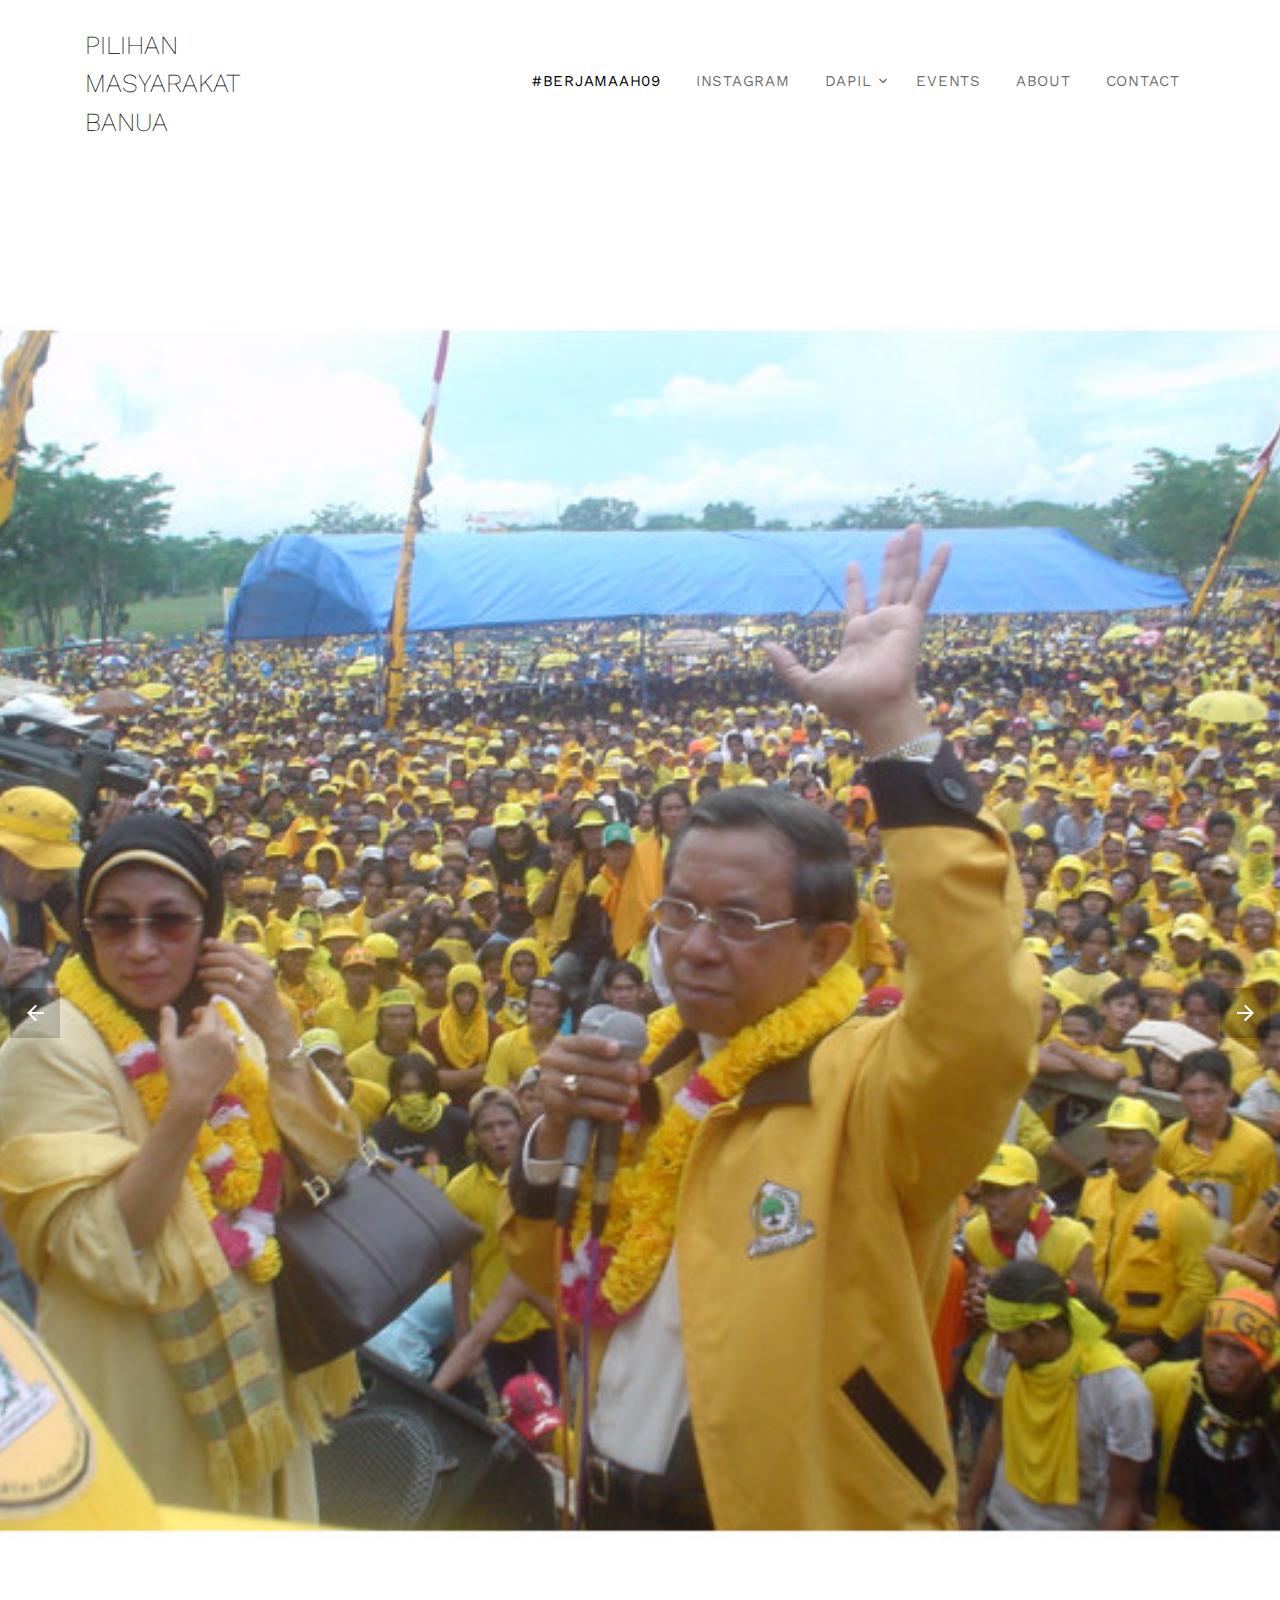
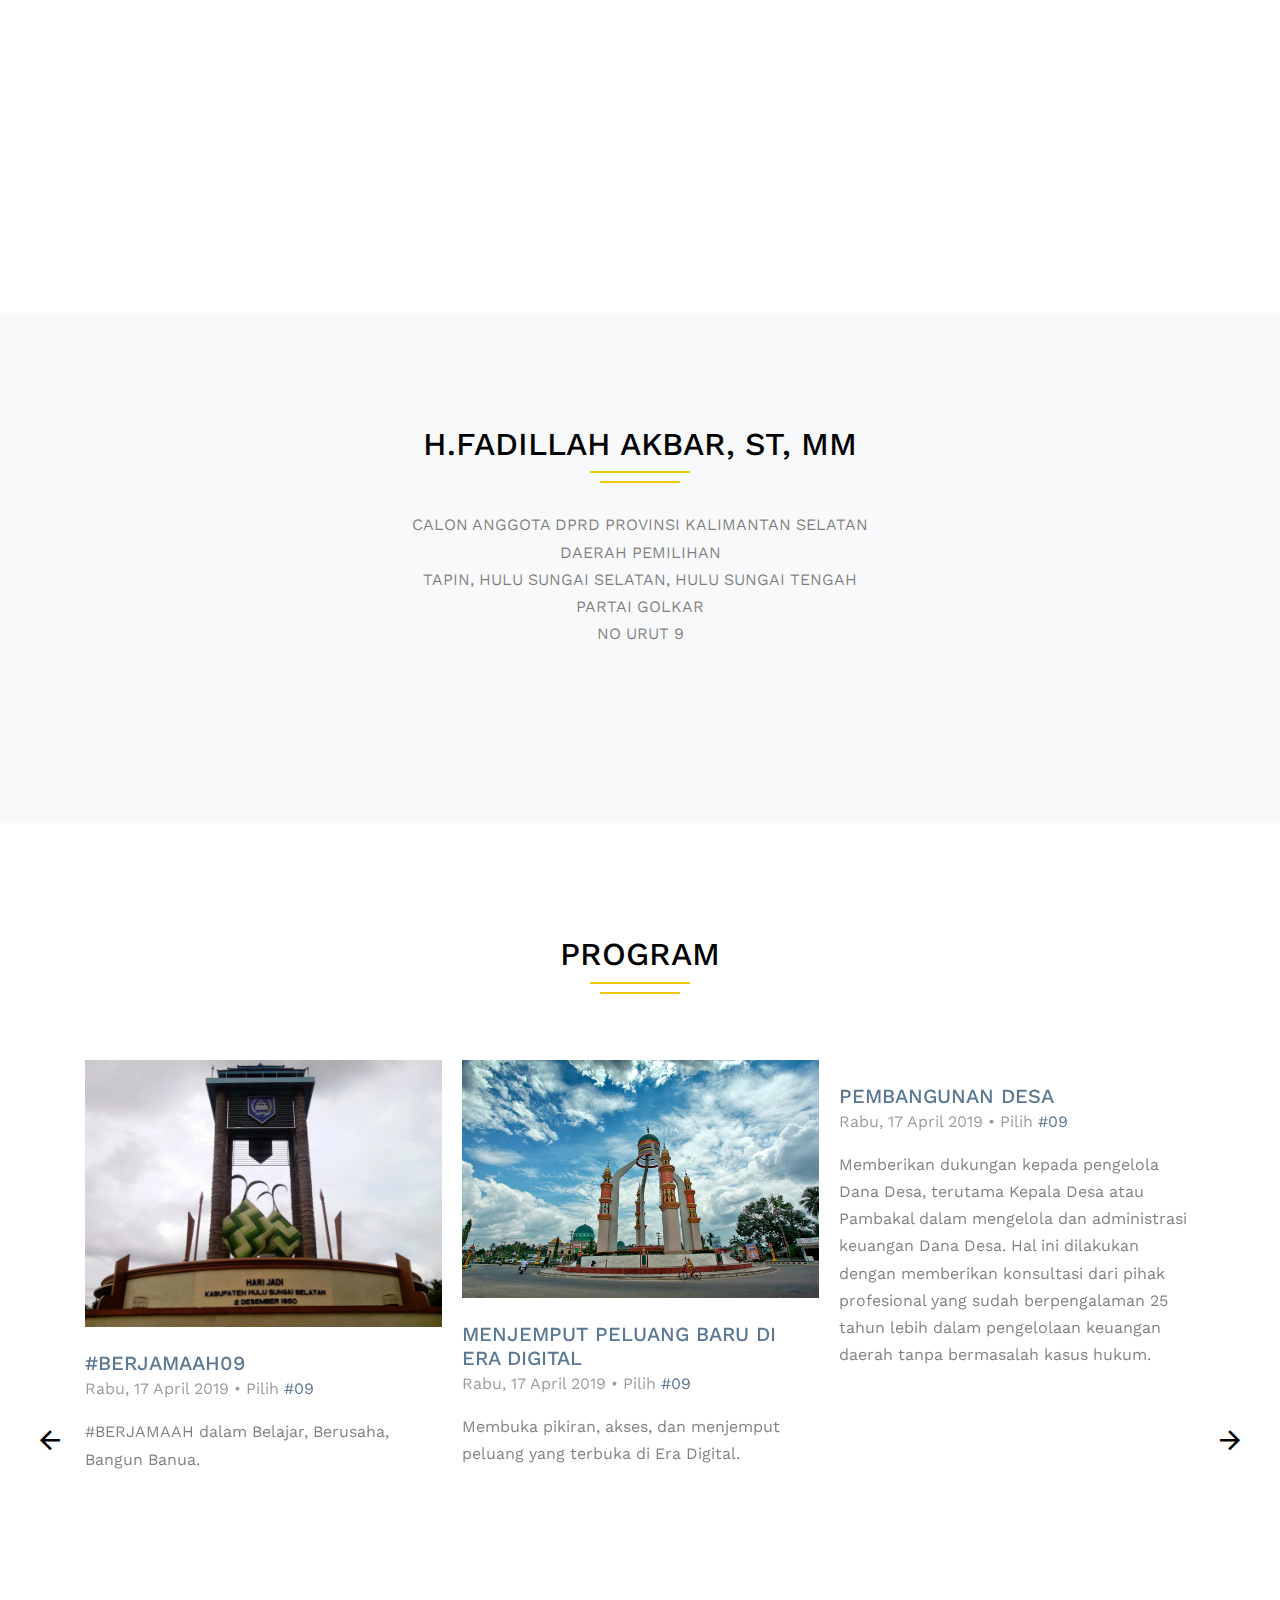
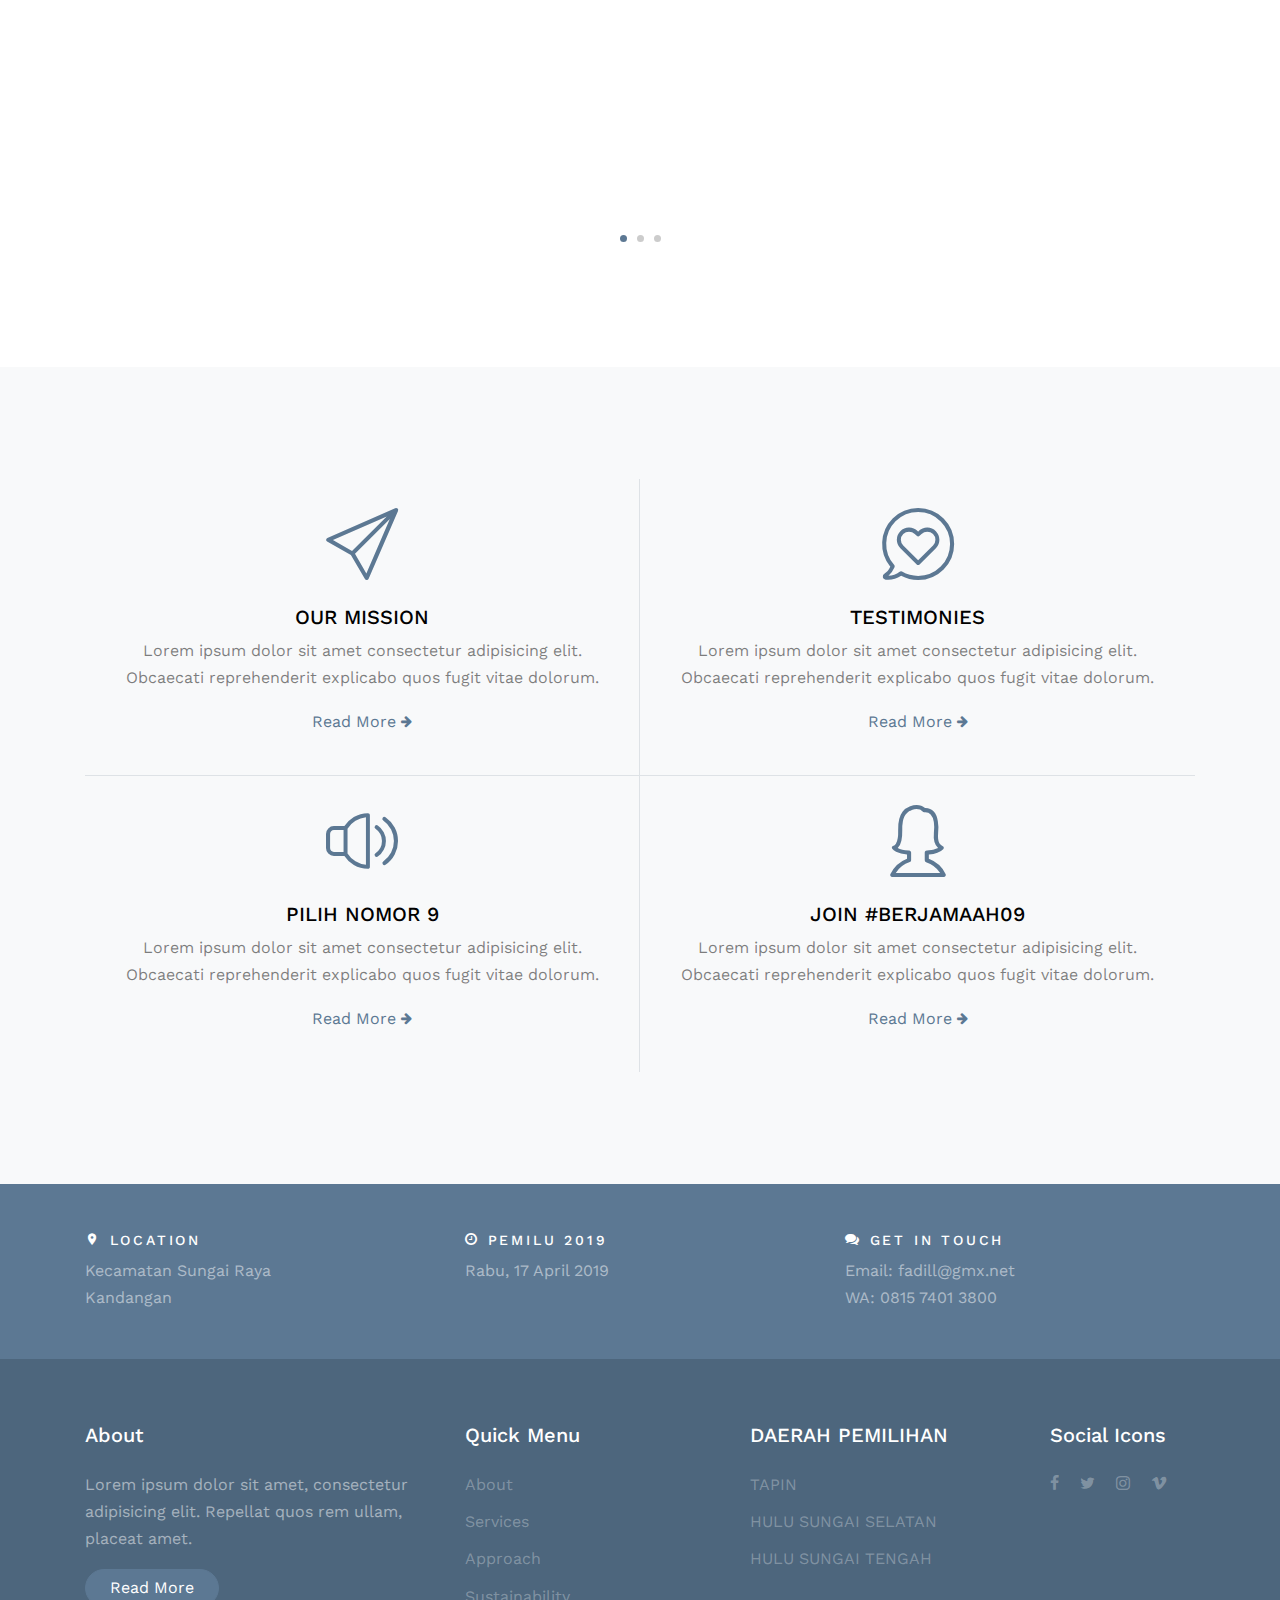
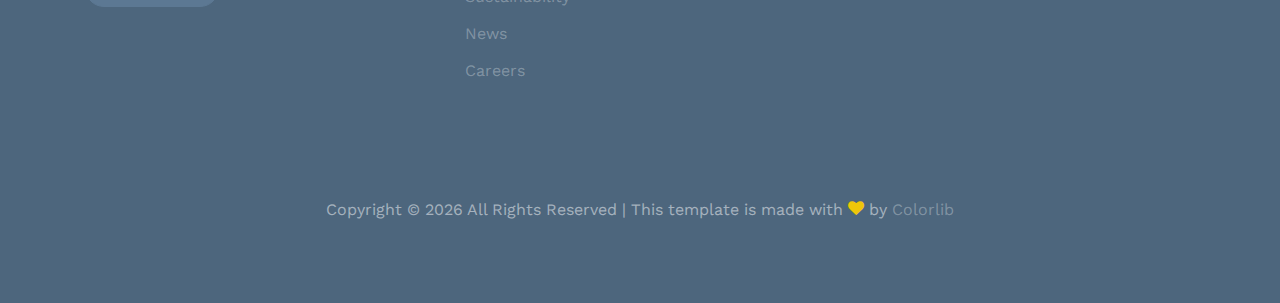
==== commit fedc0c32: "Update index.html" ====
--- a/index.html
+++ b/index.html
@@ -14,7 +14,7 @@
     <title>PILIHAN BANUA &mdash; H.Fadil menuju DPRD Kalsel</title>
     <meta charset="utf-8">
     <meta name="viewport" content="width=device-width, initial-scale=1, shrink-to-fit=no">
-    <meta name="description" content="H.Fadillah Akbar,ST,MM Pilihan Terbaik CALEG DPRD Kalsel"/>
+    <meta name="description" content="Website pribadi H.Fadillah Akbar,ST,MM Pilihan Terbaik untuk Anggota DPRD Kalsel 2019-2024. Caleg Golkar DPRD Kalsel No.9"/>
 
     <link href="https://fonts.googleapis.com/css?family=Amatic+SC:400,700|Work+Sans:300,400,700" rel="stylesheet">
     <link rel="stylesheet" href="fonts/icomoon/style.css">
@@ -366,16 +366,15 @@
           </div>
           <div class="col-md-4">
             <div>
-              <h2><span class="icon-clock-o"></span> Service Times</h2>
-              <p class="mb-0">Wednesdays at 6:30PM - 7:30PM <br>
-              Fridays at Sunset - 7:30PM <br>
-              Saturdays at 8:00AM - Sunset</p>
+              <h2><span class="icon-clock-o"></span> Pemilu 2019</h2>
+              <p class="mb-0">Rabu, 17 April 2019 <br>
+              </p>
             </div>
           </div>
           <div class="col-md-4">
             <h2><span class="icon-comments"></span> Get In Touch</h2>
-            <p class="mb-0">Email: info@yoursite.com <br>
-            Phone: (123) 3240-345-9348 </p>
+            <p class="mb-0">Email: fadill@gmx.net <br>
+            WA: 0815 7401 3800 </p>
           </div>
         </div>
       </div>
@@ -482,4 +481,4 @@
     </script>
 
   </body>
-</html>+</html>
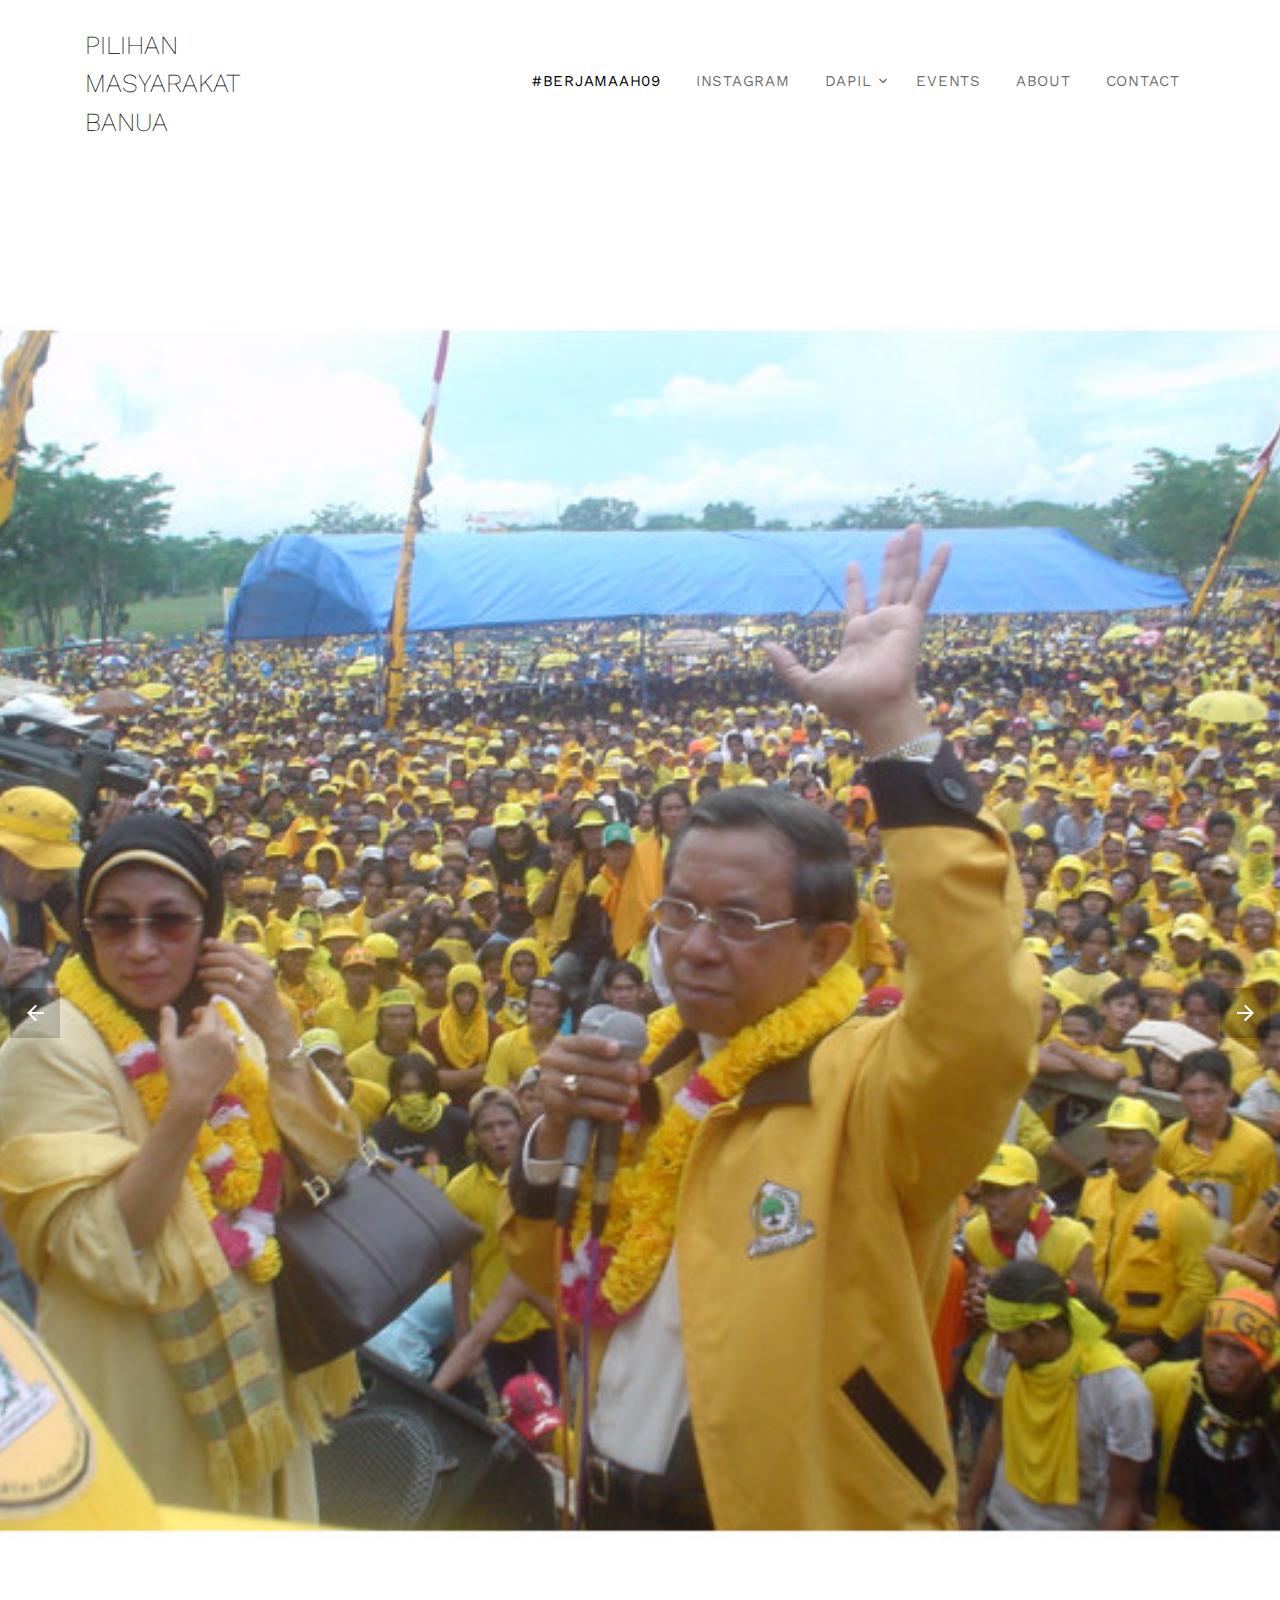
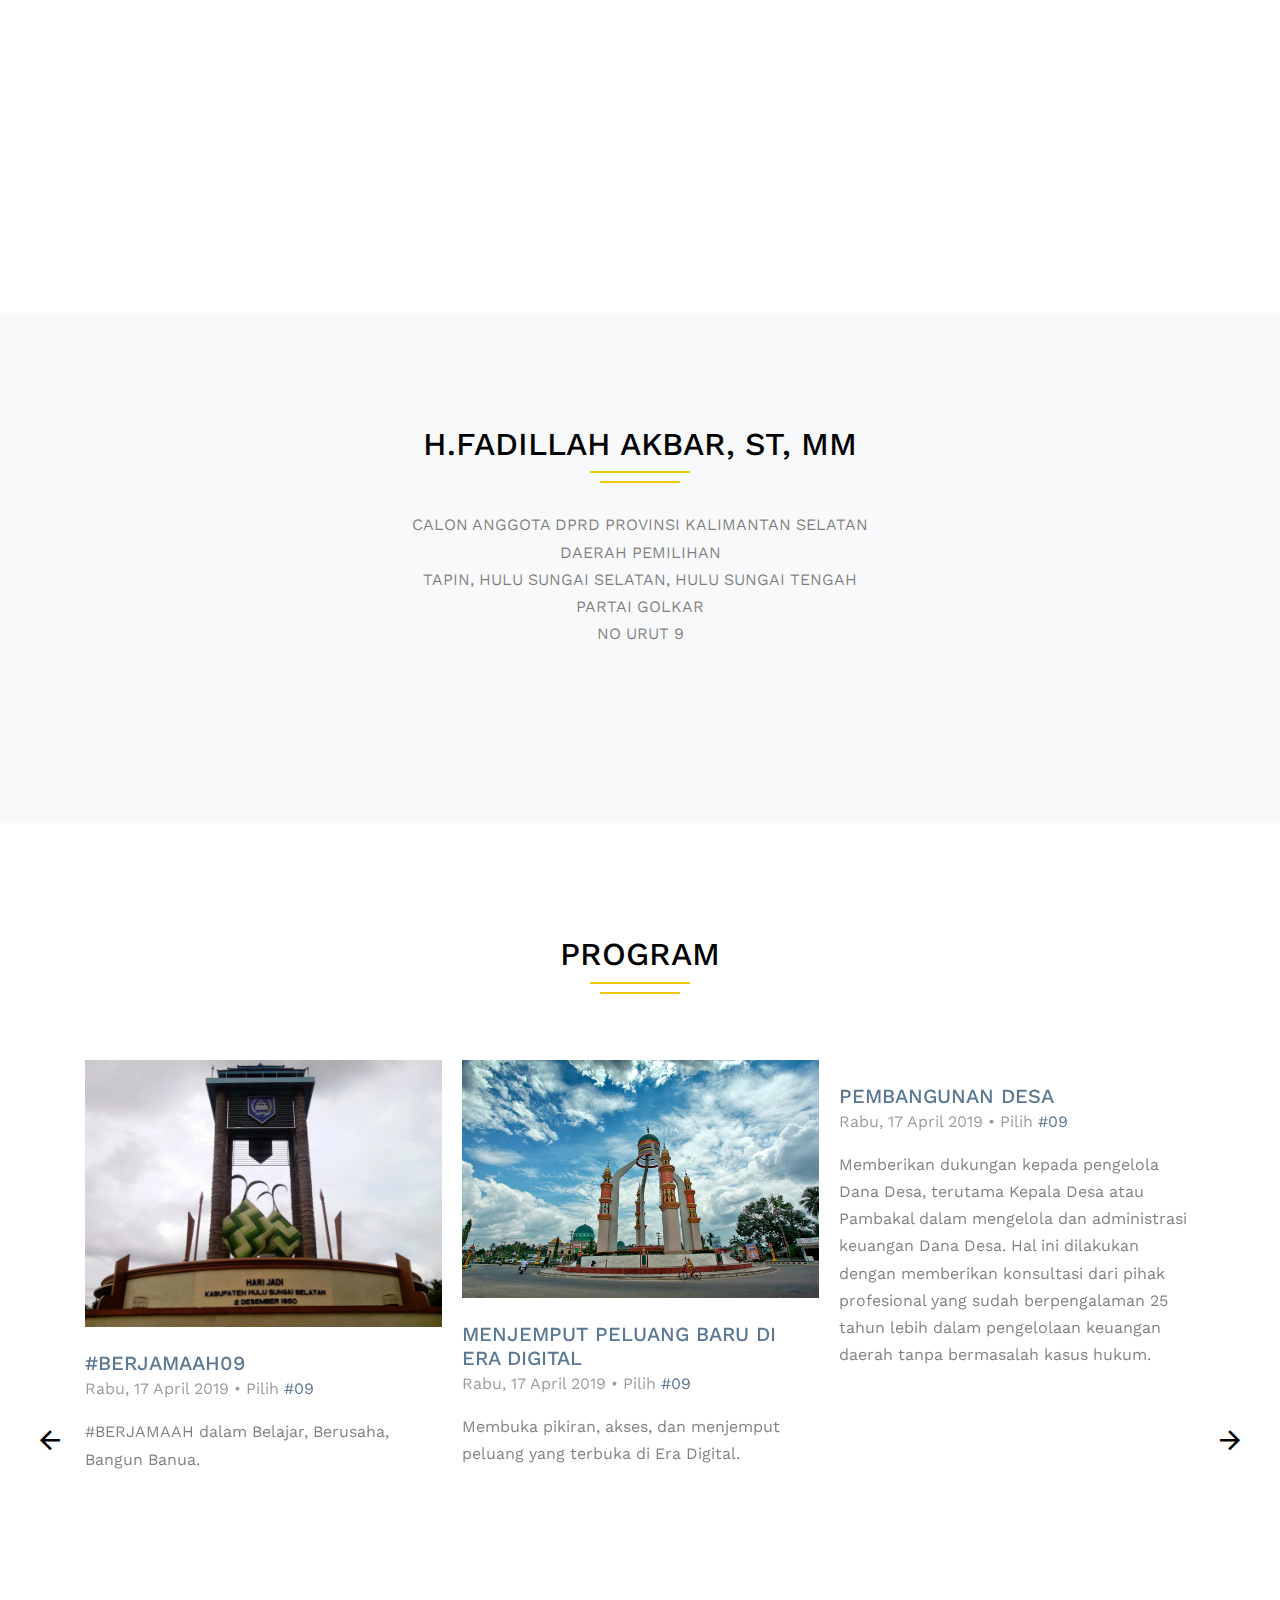
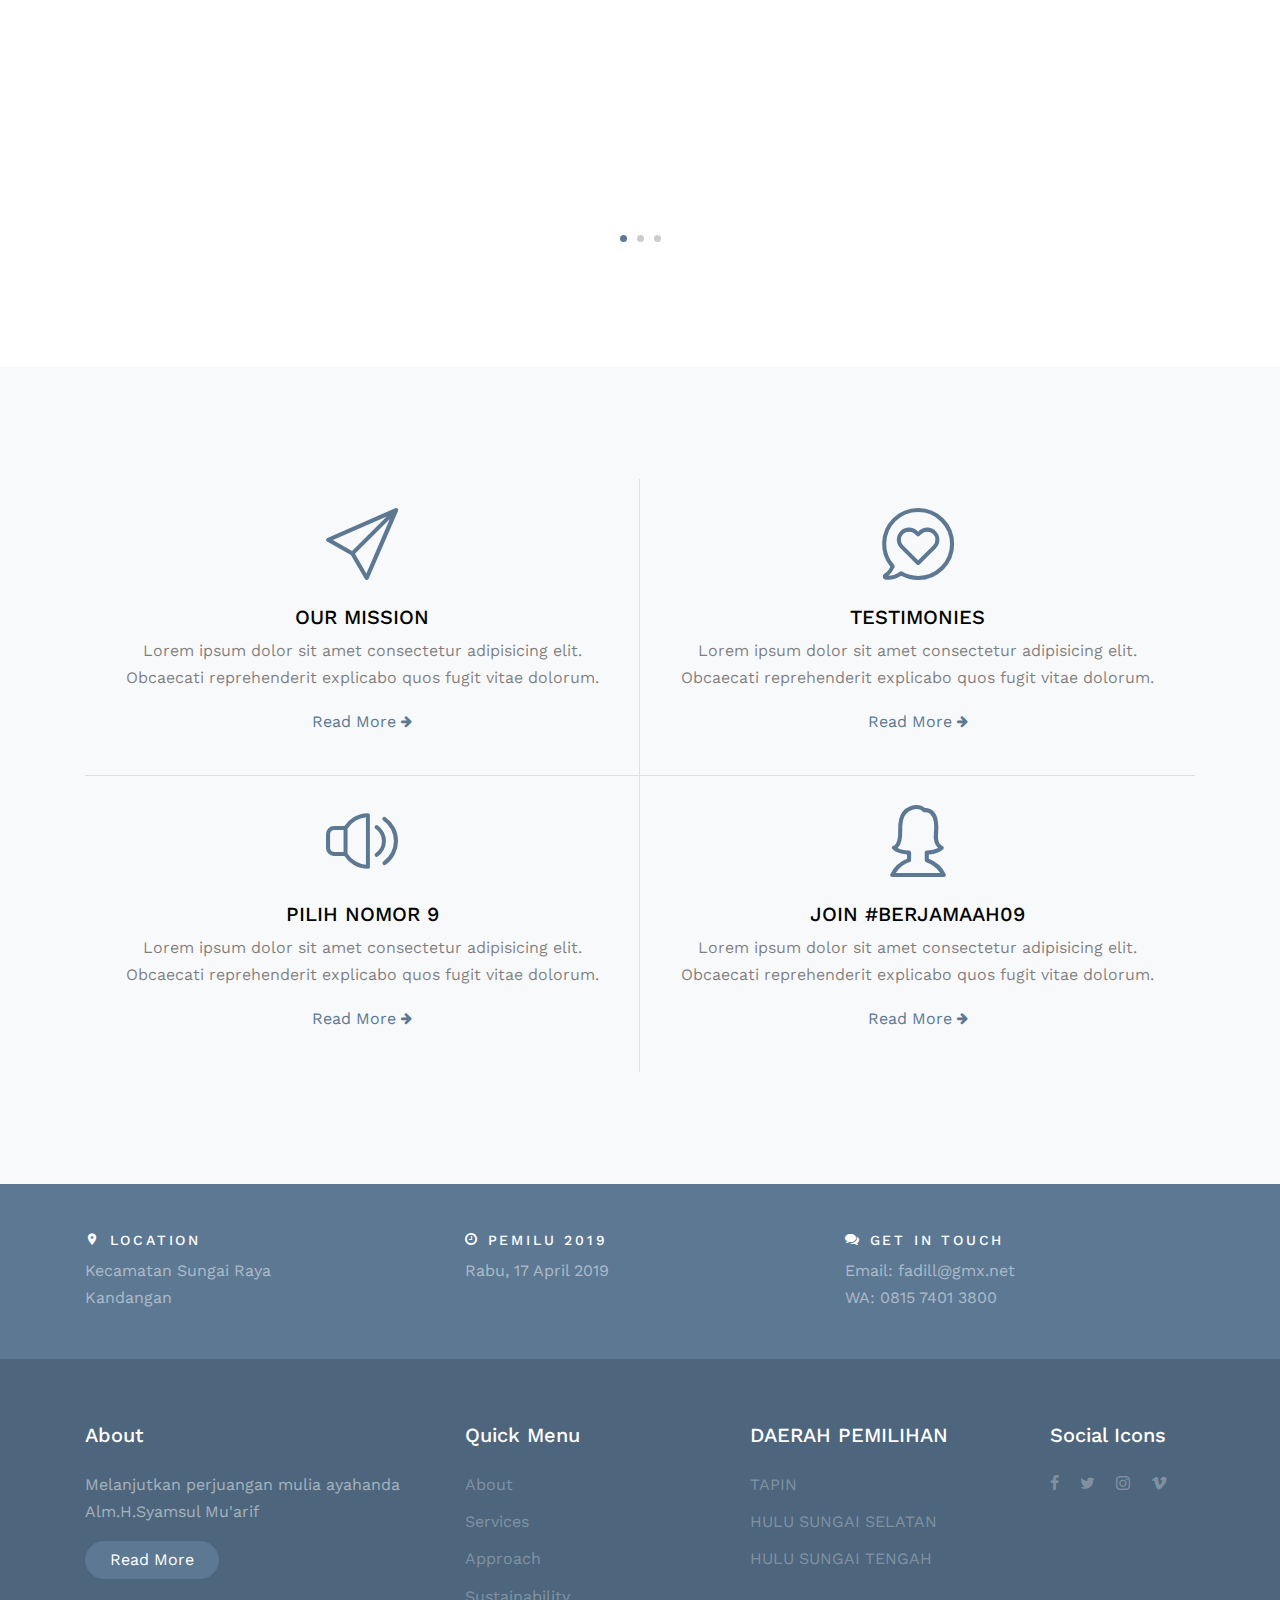
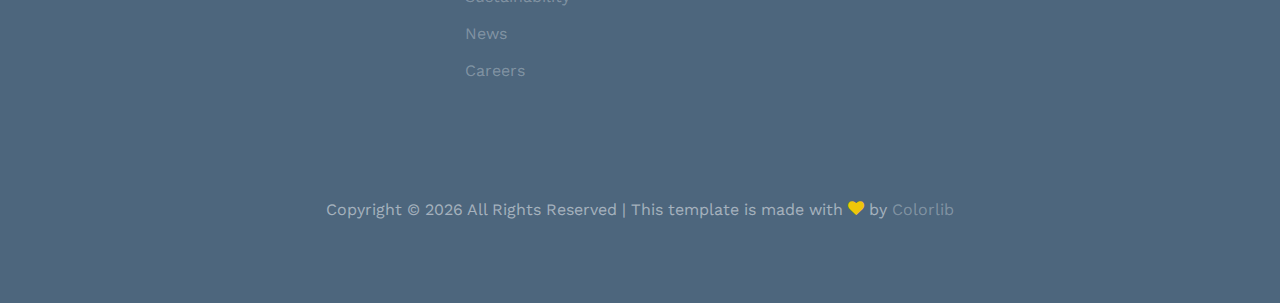
==== commit 82b20265: "Update index.html" ====
--- a/index.html
+++ b/index.html
@@ -388,7 +388,7 @@
         <div class="row">
           <div class="col-md-4">
             <h3 class="footer-heading mb-4 text-white">About</h3>
-            <p>Lorem ipsum dolor sit amet, consectetur adipisicing elit. Repellat quos rem ullam, placeat amet.</p>
+            <p>Melanjutkan perjuangan mulia ayahanda Alm.H.Syamsul Mu'arif</p>
             <p><a href="#" class="btn btn-primary pill text-white px-4">Read More</a></p>
           </div>
           <div class="col-md-6">
@@ -420,10 +420,10 @@
             <div class="col-md-12"><h3 class="footer-heading mb-4 text-white">Social Icons</h3></div>
               <div class="col-md-12">
                 <p>
-                  <a href="https://www.instagram.com/hfadillah_akbar_09/" class="pb-2 pr-2 pl-0"><span class="icon-facebook"></span></a>
-                  <a href="https://www.instagram.com/hfadillah_akbar_09/" class="p-2"><span class="icon-twitter"></span></a>
-                  <a href="https://www.instagram.com/hfadillah_akbar_09/" class="p-2"><span class="icon-instagram"></span></a>
-                  <a href="https://www.instagram.com/hfadillah_akbar_09/" class="p-2"><span class="icon-vimeo"></span></a>
+                  <a href="https://www.instagram.com/hfadilmuarif/" class="pb-2 pr-2 pl-0"><span class="icon-facebook"></span></a>
+                  <a href="https://www.instagram.com/hfadilmuarif/" class="p-2"><span class="icon-twitter"></span></a>
+                  <a href="https://www.instagram.com/hfadilmuarif/" class="p-2"><span class="icon-instagram"></span></a>
+                  <a href="https://www.instagram.com/hfadilmuarif/" class="p-2"><span class="icon-vimeo"></span></a>
 
                 </p>
               </div>
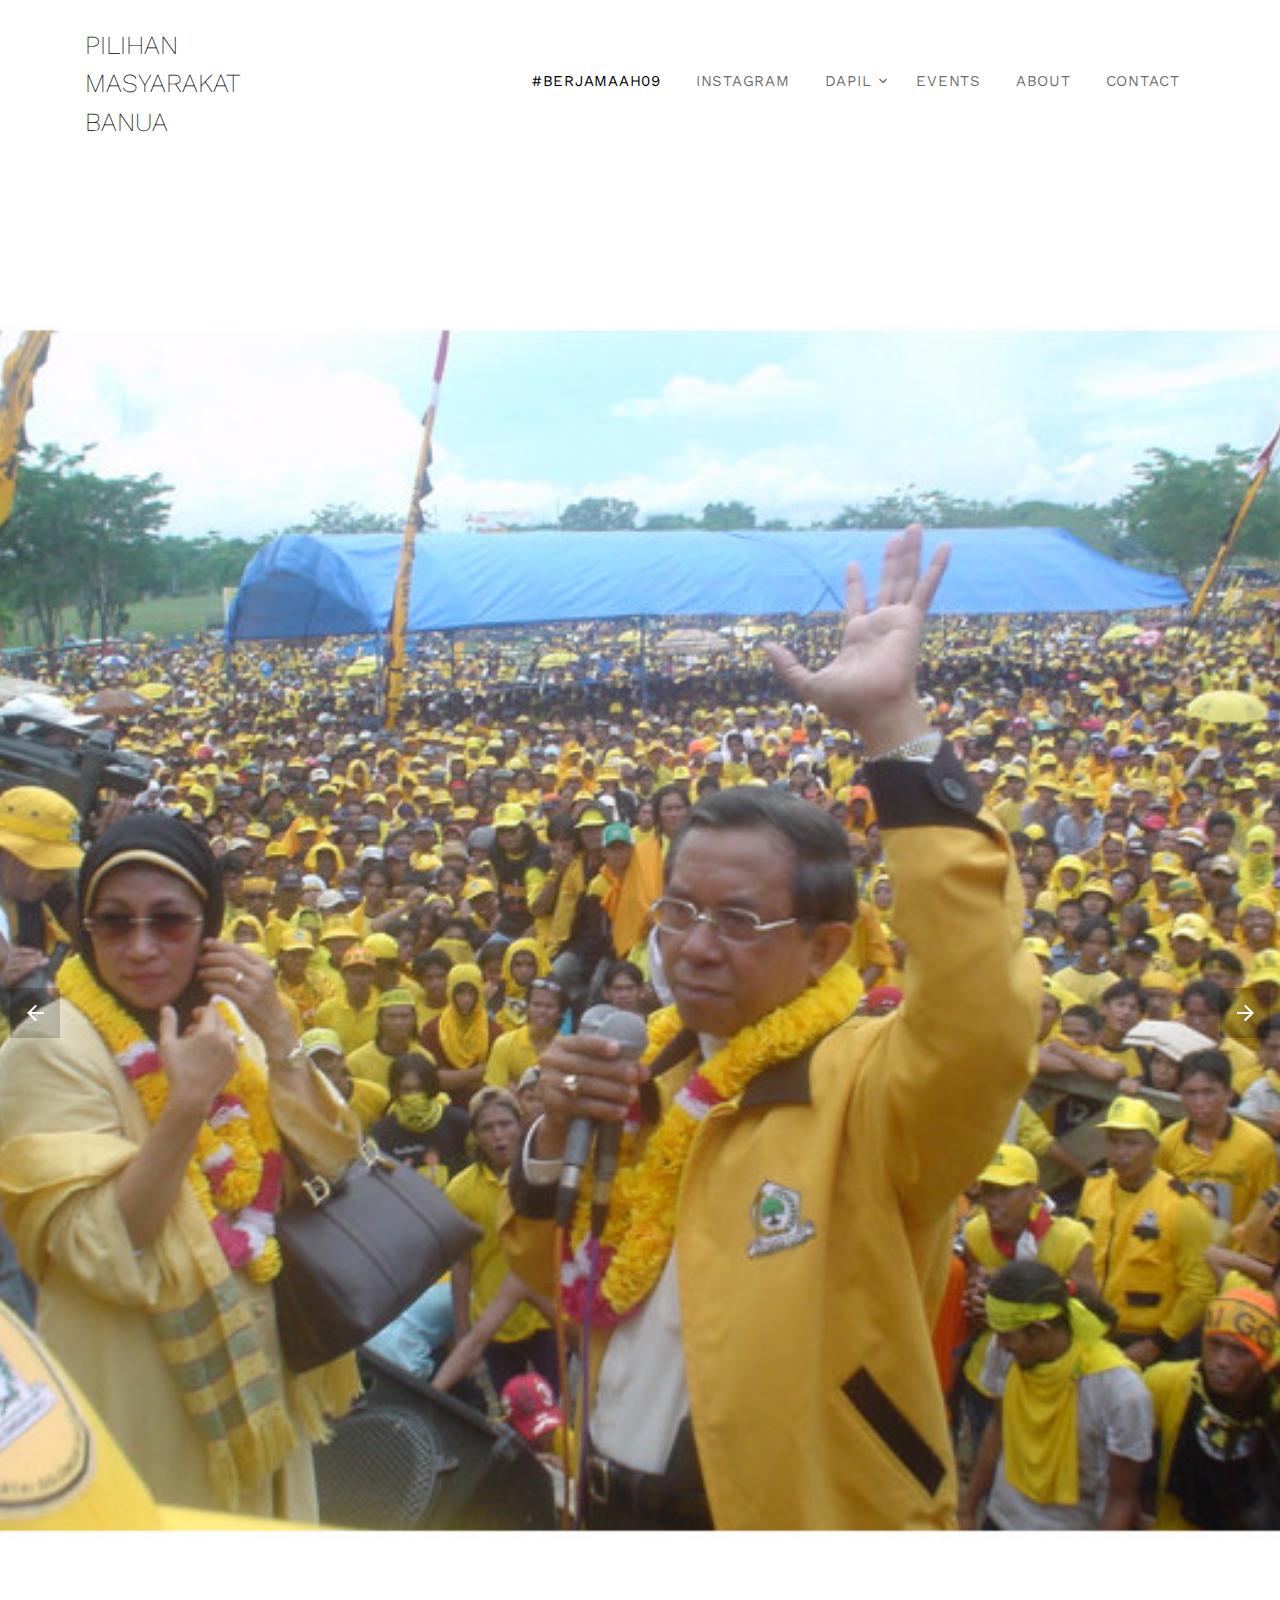
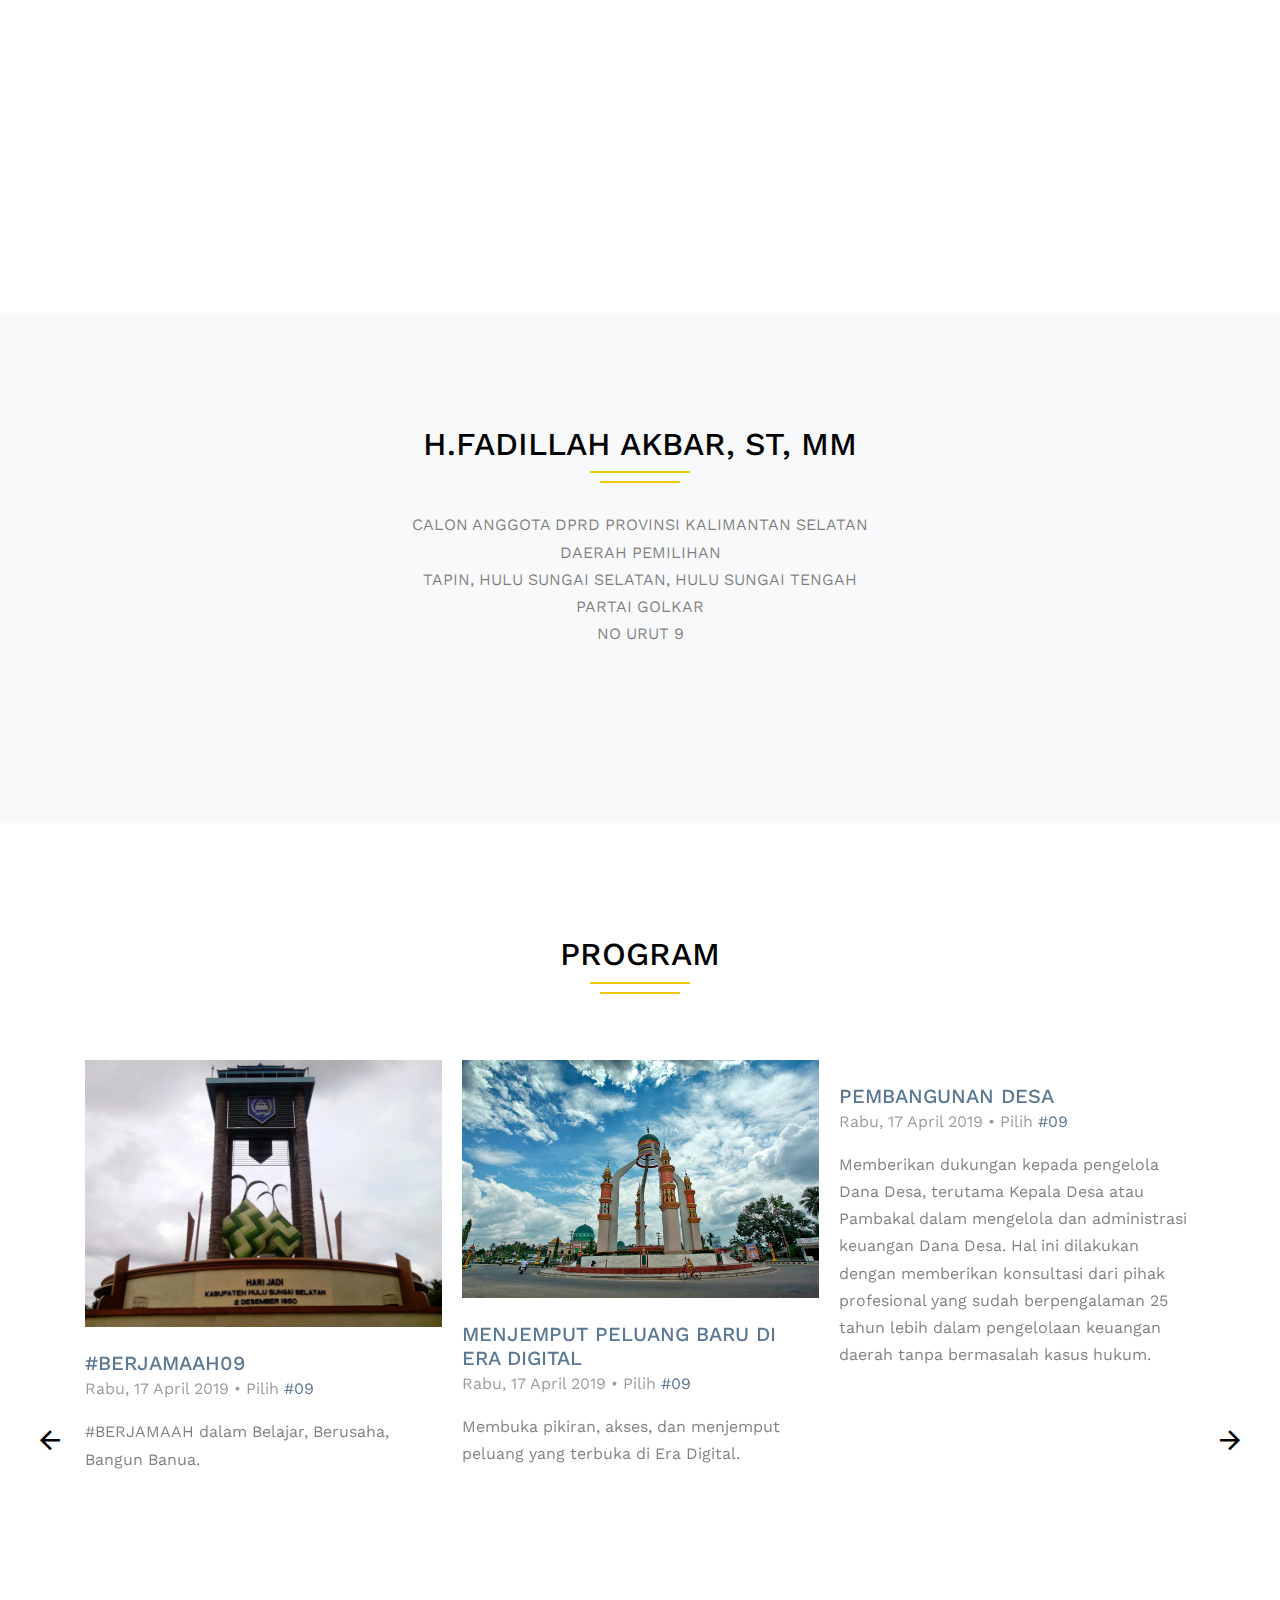
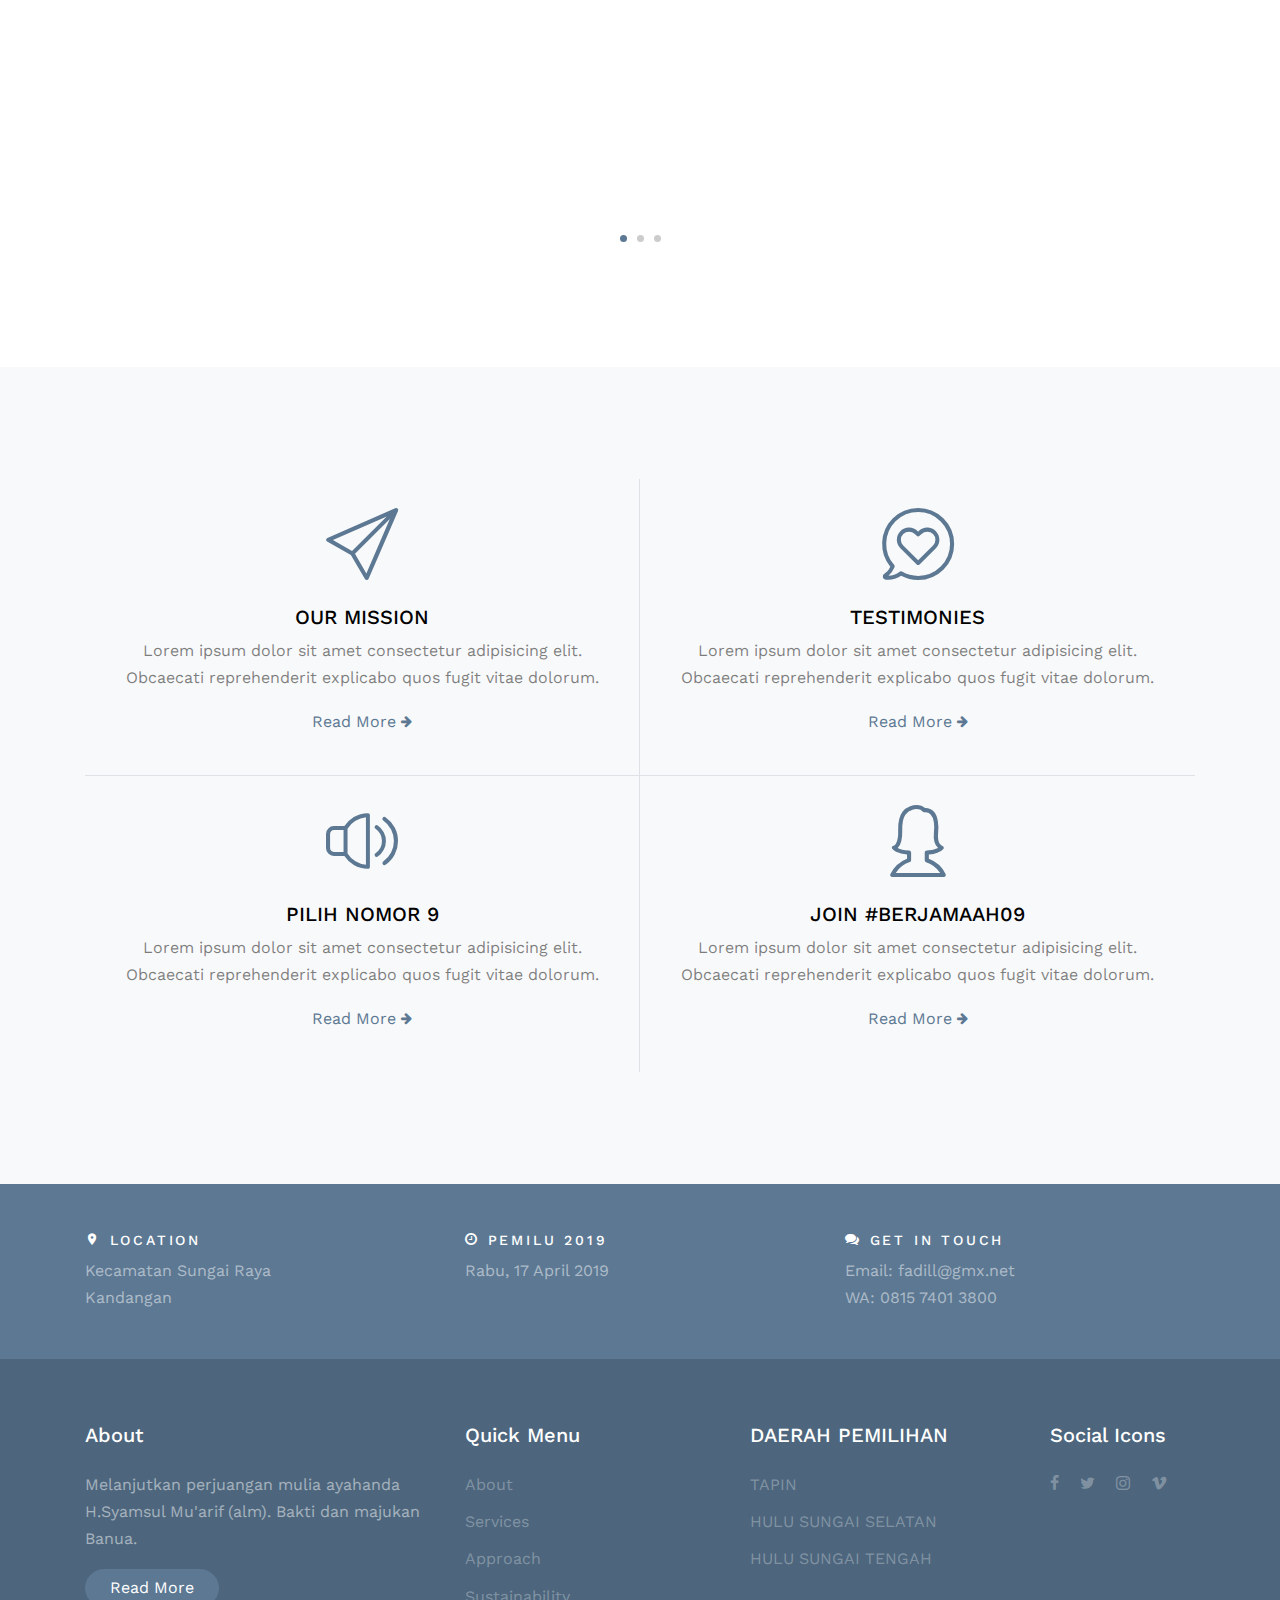
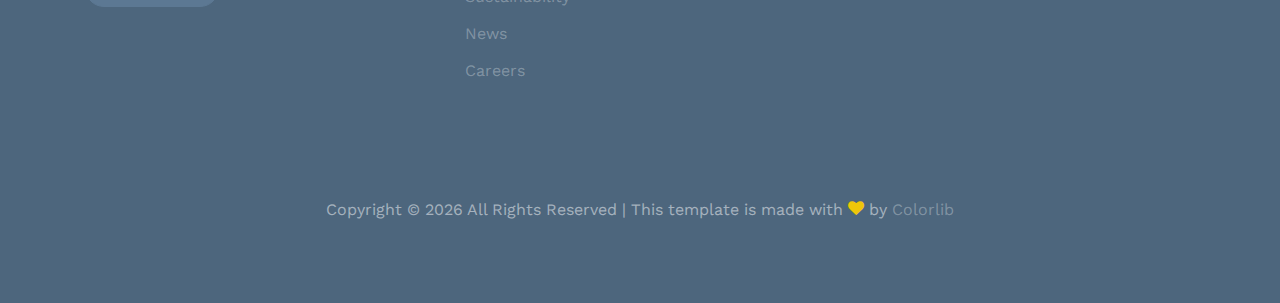
==== commit b97b6efc: "Update index.html" ====
--- a/index.html
+++ b/index.html
@@ -388,7 +388,7 @@
         <div class="row">
           <div class="col-md-4">
             <h3 class="footer-heading mb-4 text-white">About</h3>
-            <p>Melanjutkan perjuangan mulia ayahanda Alm.H.Syamsul Mu'arif</p>
+            <p>Melanjutkan perjuangan mulia ayahanda H.Syamsul Mu'arif (alm). Bakti dan majukan Banua.</p>
             <p><a href="#" class="btn btn-primary pill text-white px-4">Read More</a></p>
           </div>
           <div class="col-md-6">
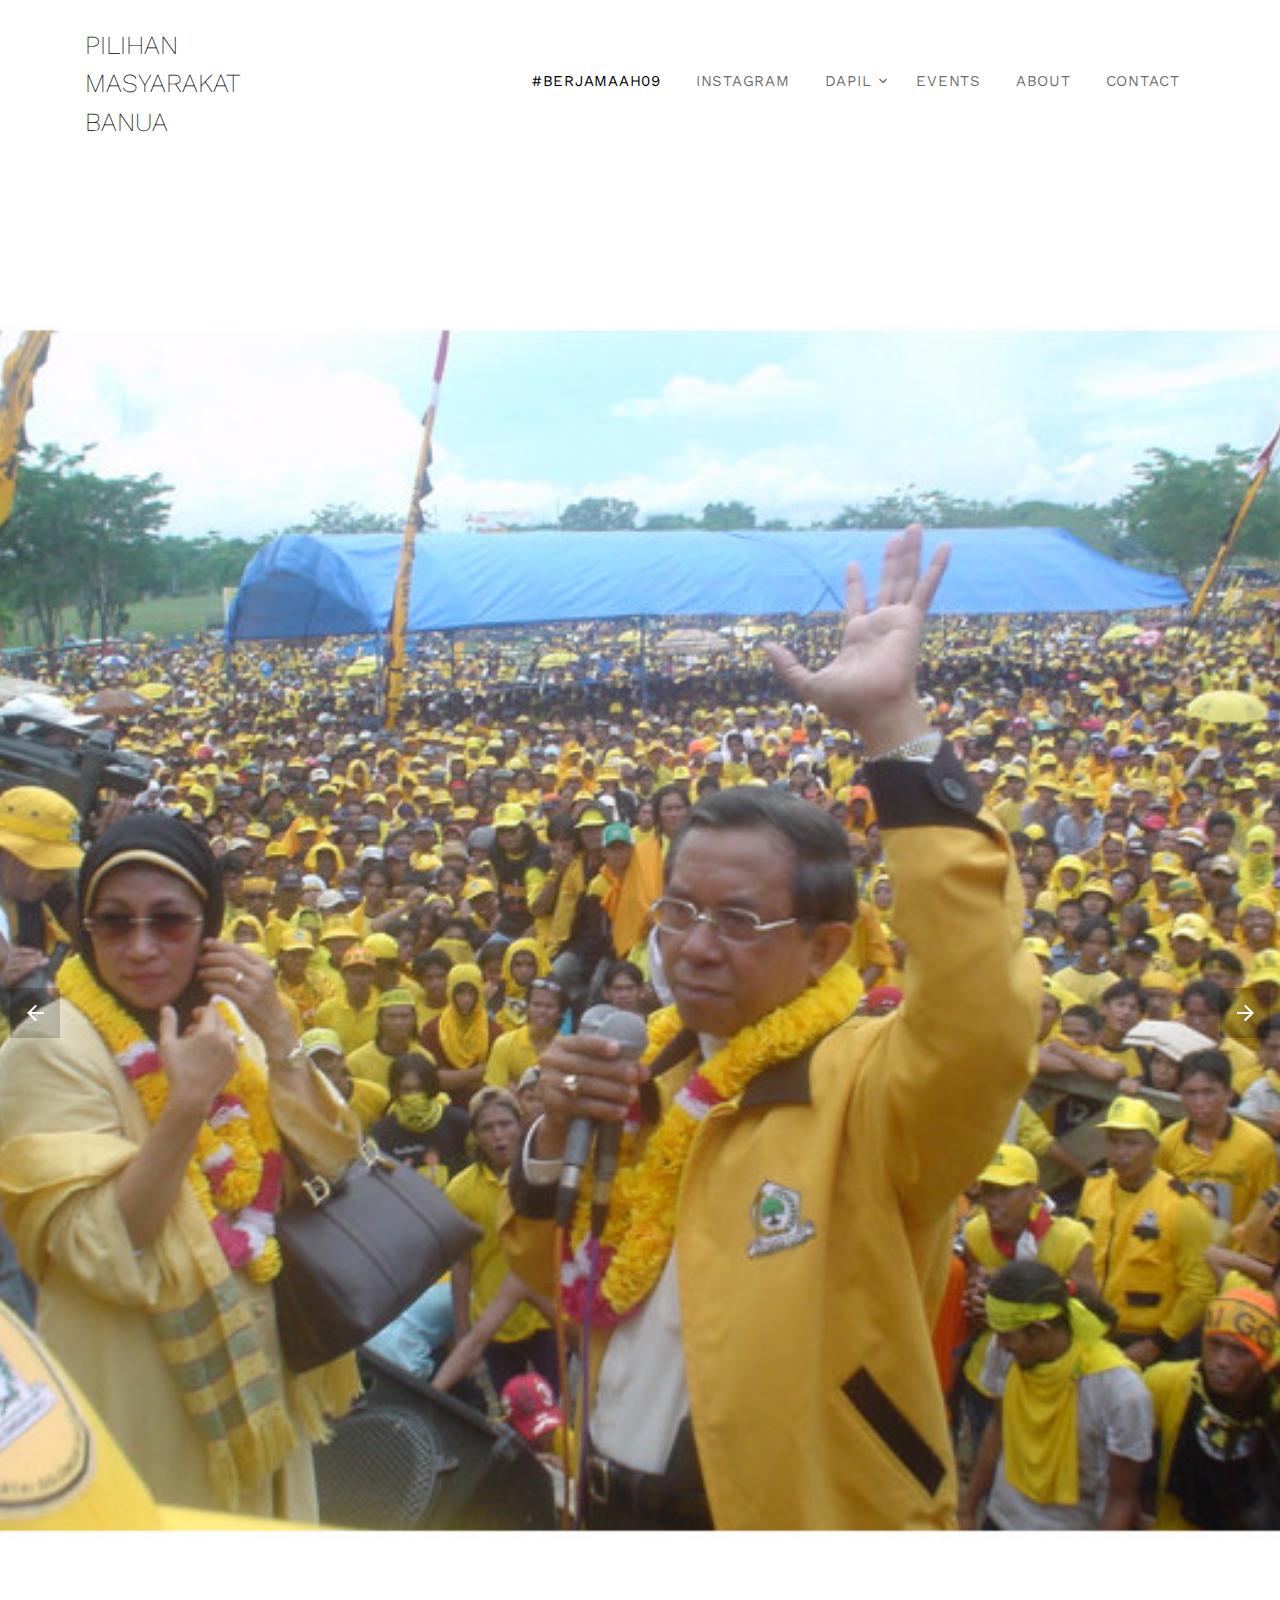
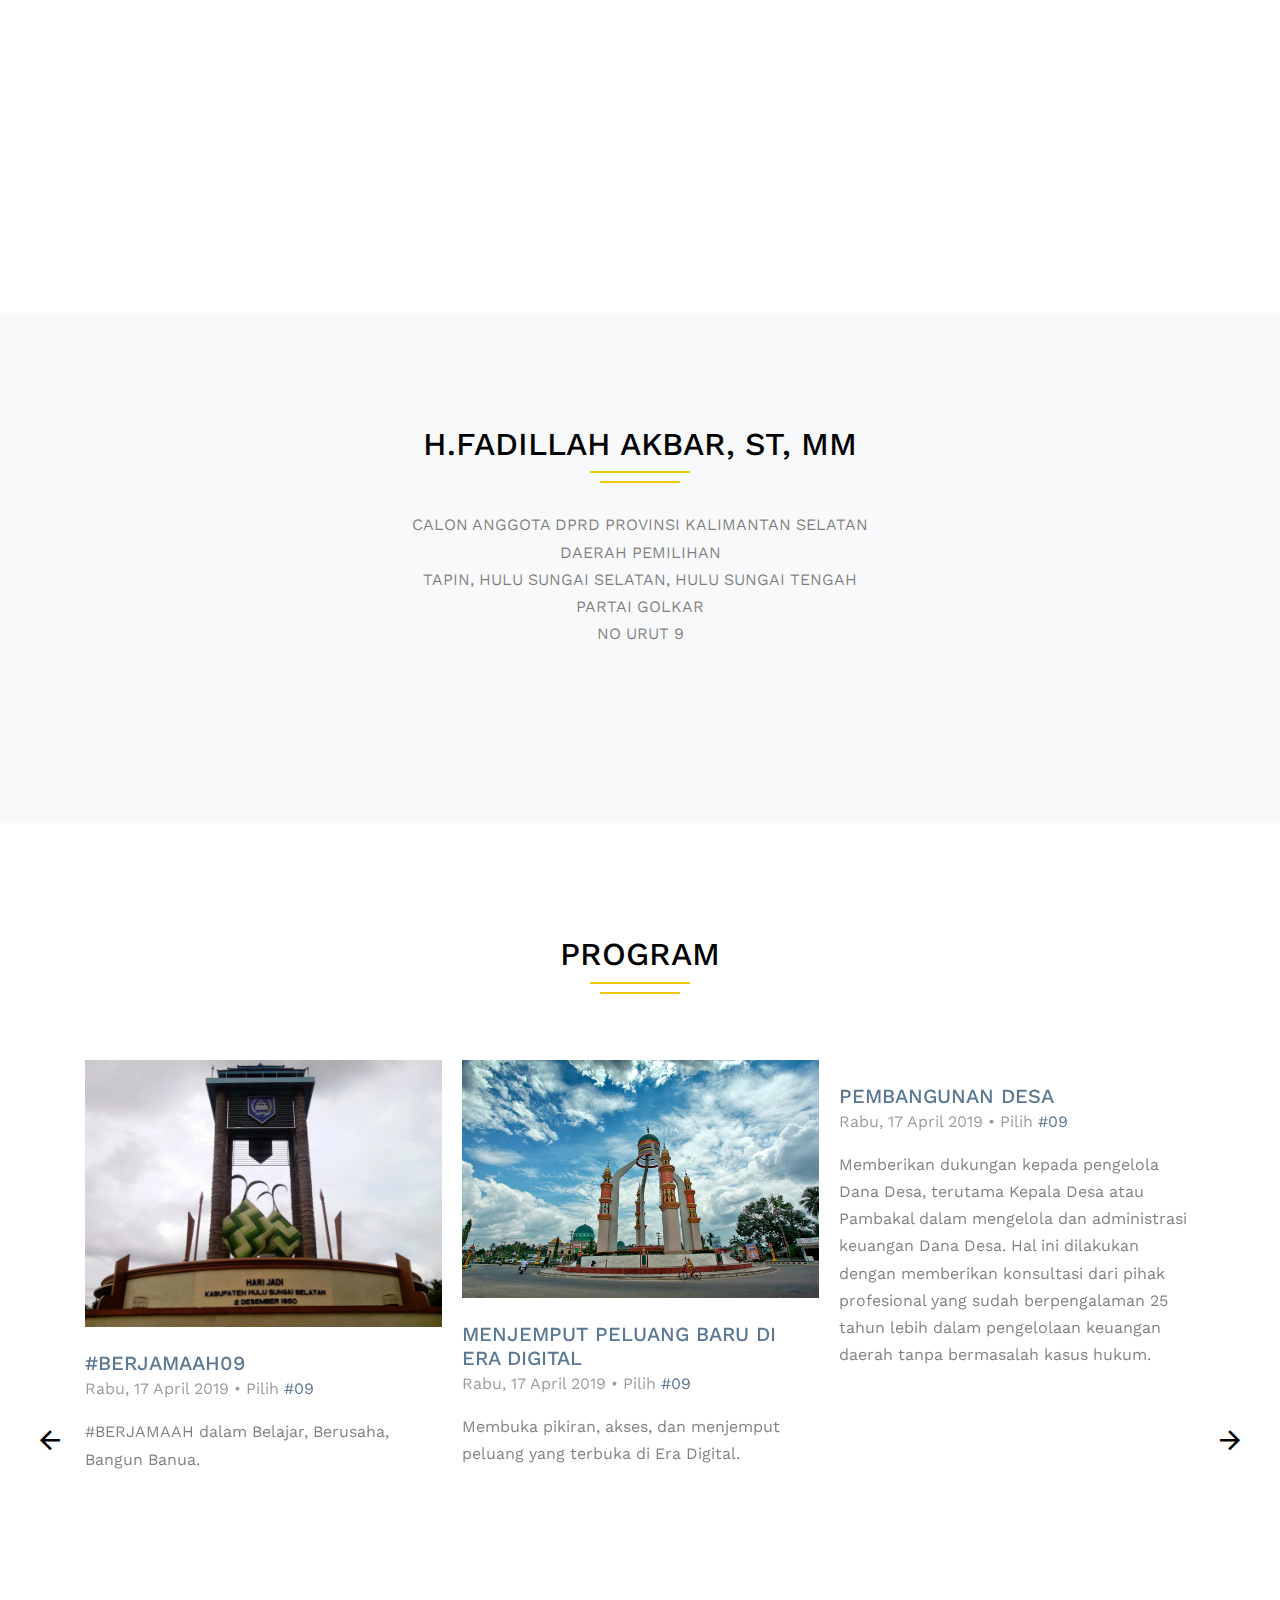
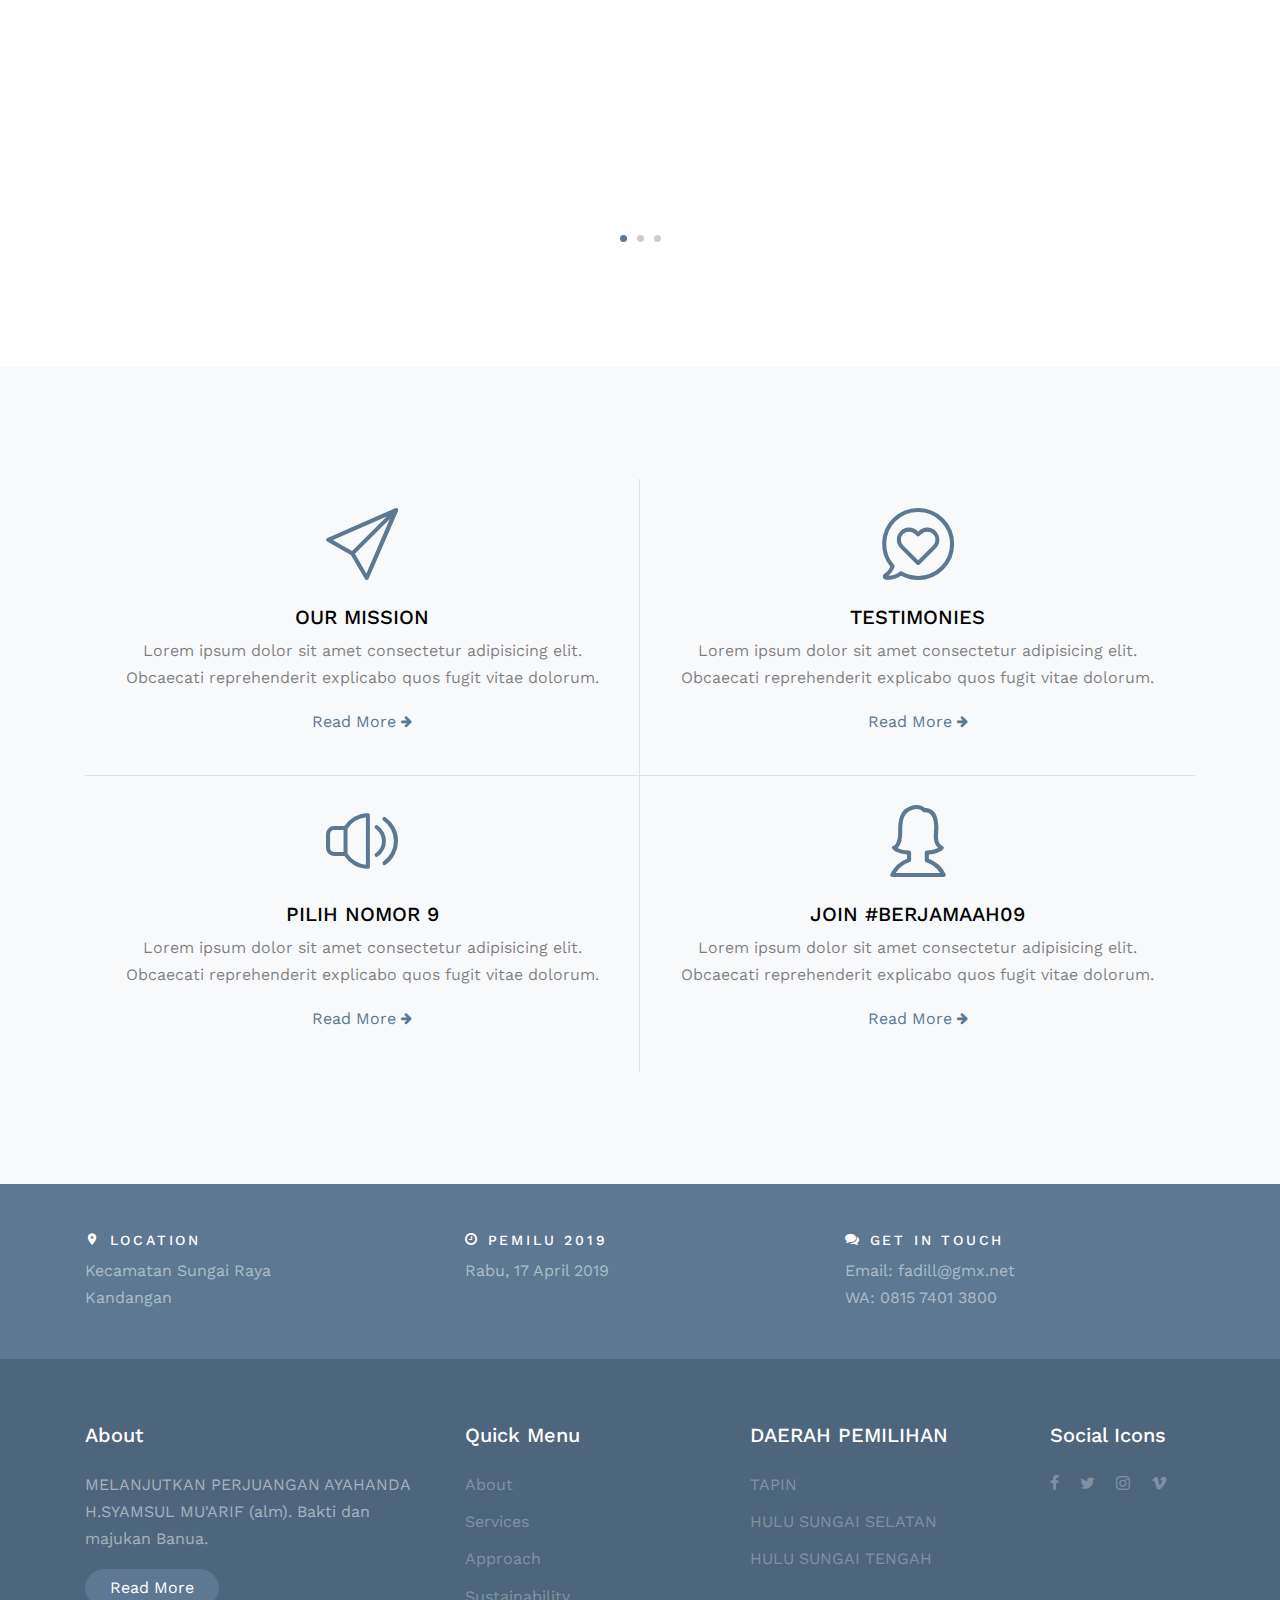
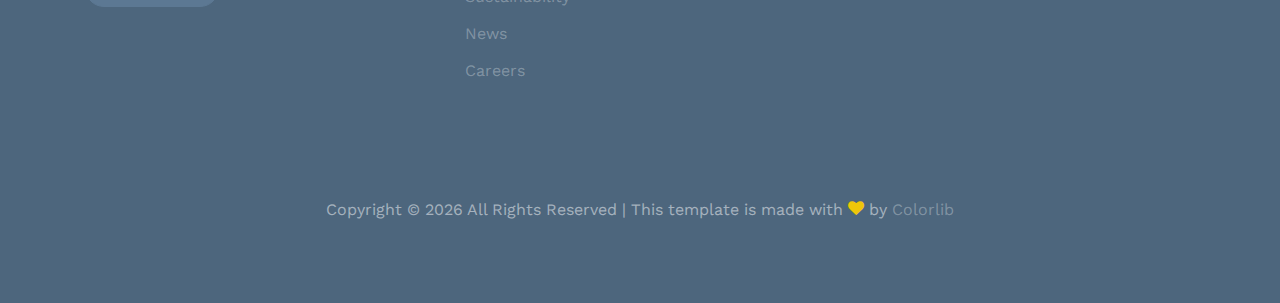
==== commit 2644cbb8: "Update index.html" ====
--- a/index.html
+++ b/index.html
@@ -388,7 +388,7 @@
         <div class="row">
           <div class="col-md-4">
             <h3 class="footer-heading mb-4 text-white">About</h3>
-            <p>Melanjutkan perjuangan mulia ayahanda H.Syamsul Mu'arif (alm). Bakti dan majukan Banua.</p>
+            <p>MELANJUTKAN PERJUANGAN AYAHANDA H.SYAMSUL MU'ARIF (alm). Bakti dan majukan Banua.</p>
             <p><a href="#" class="btn btn-primary pill text-white px-4">Read More</a></p>
           </div>
           <div class="col-md-6">
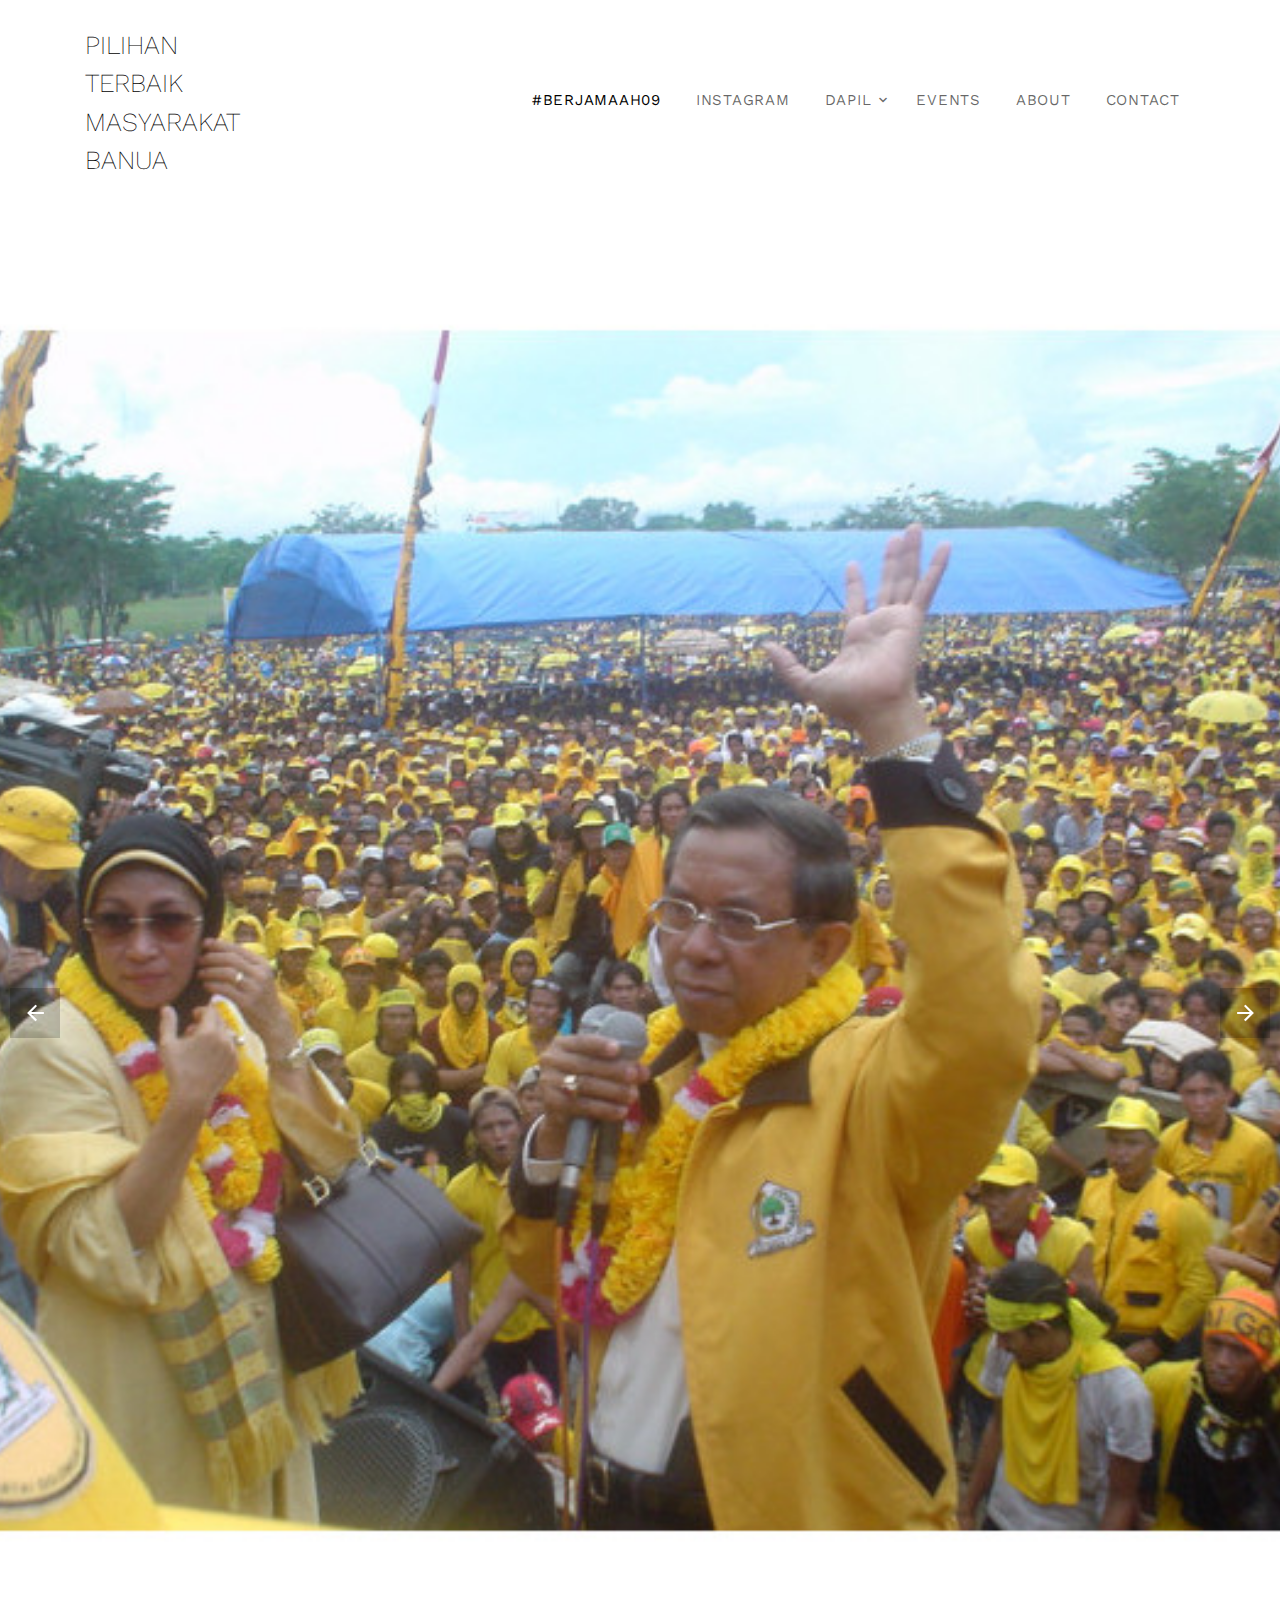
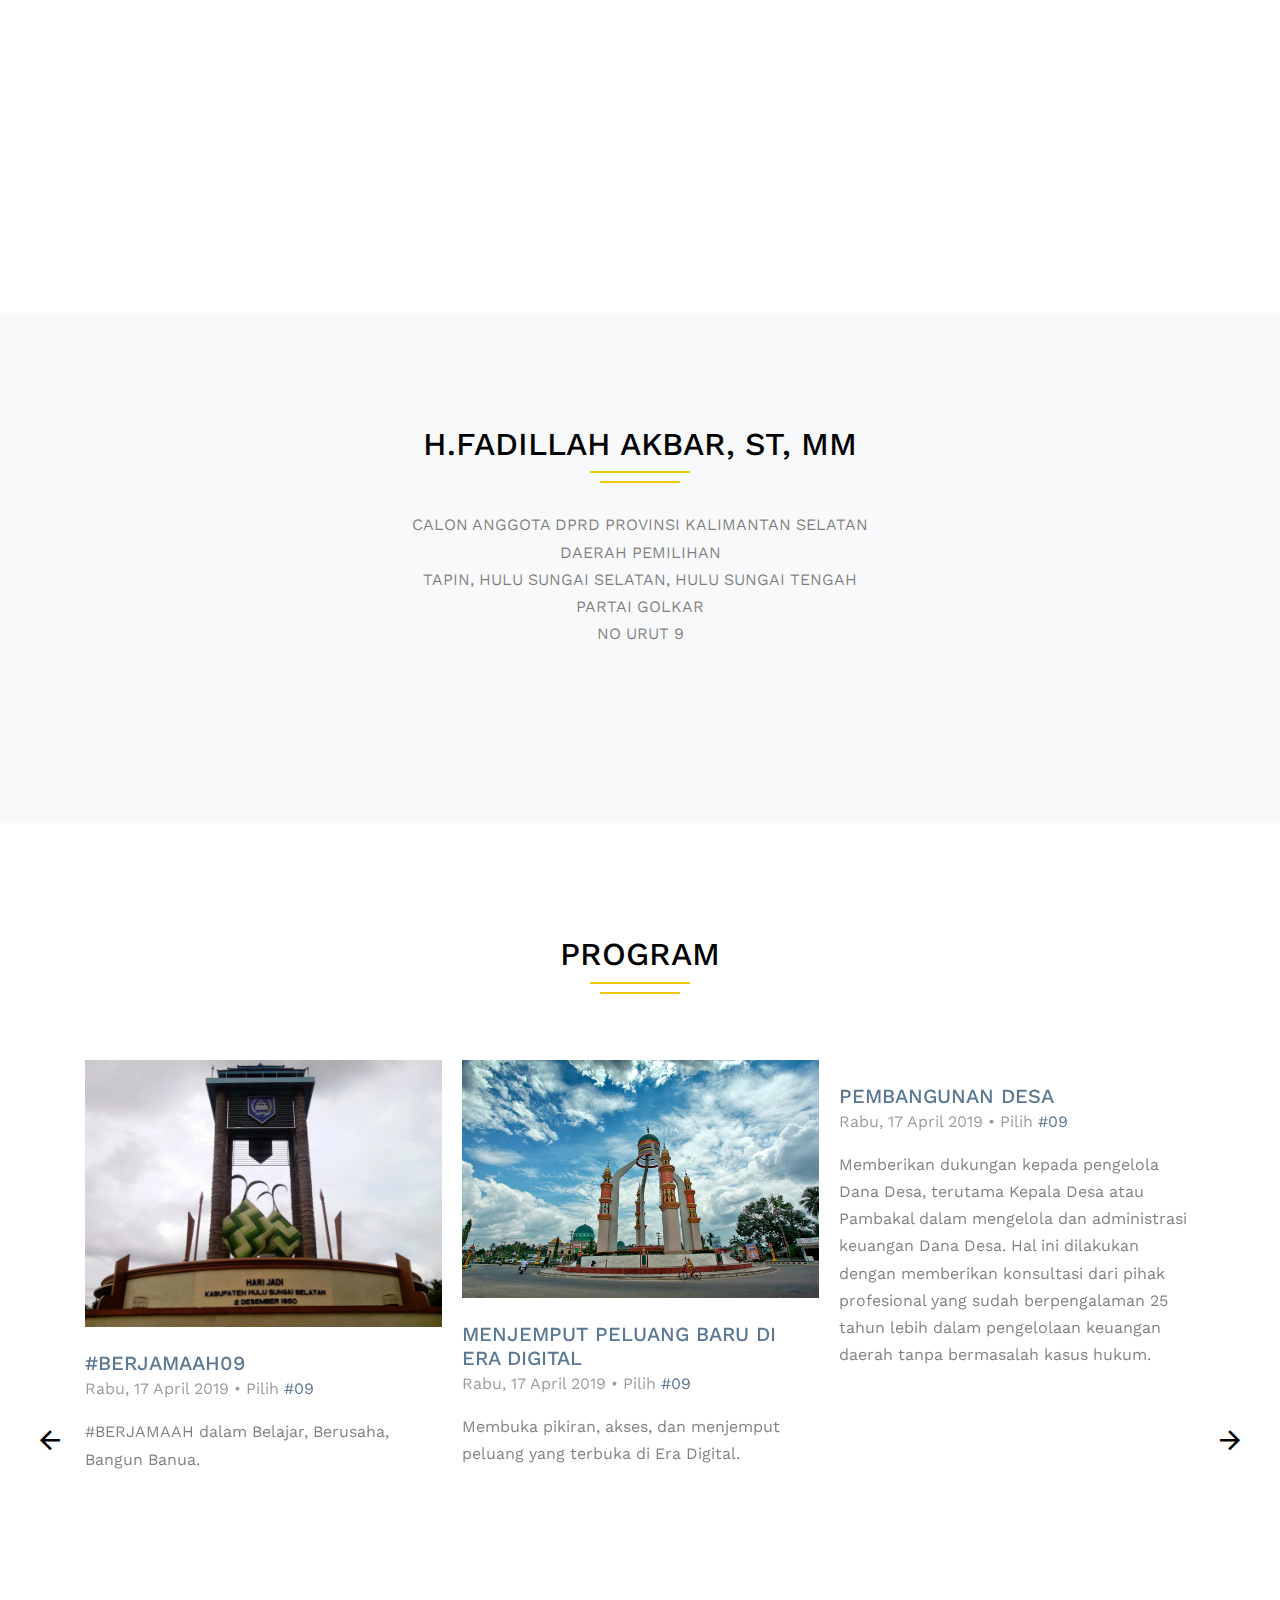
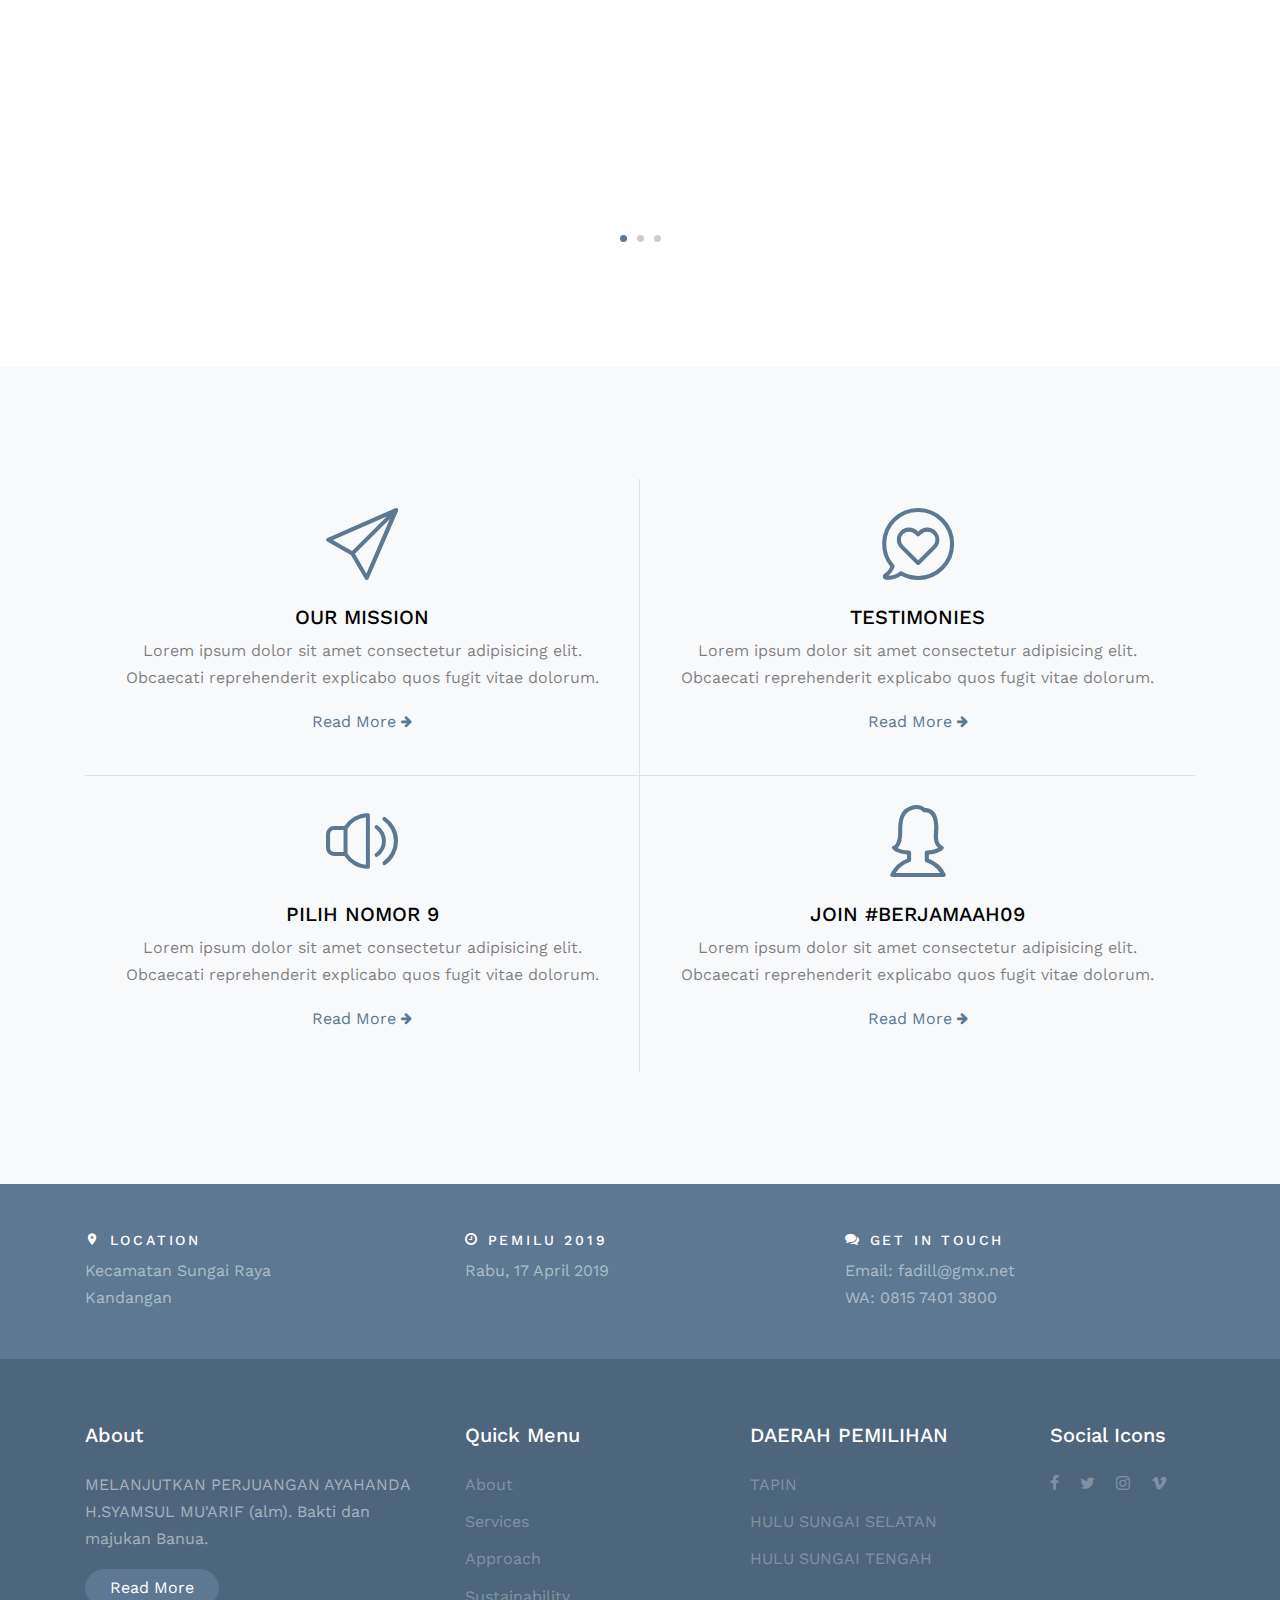
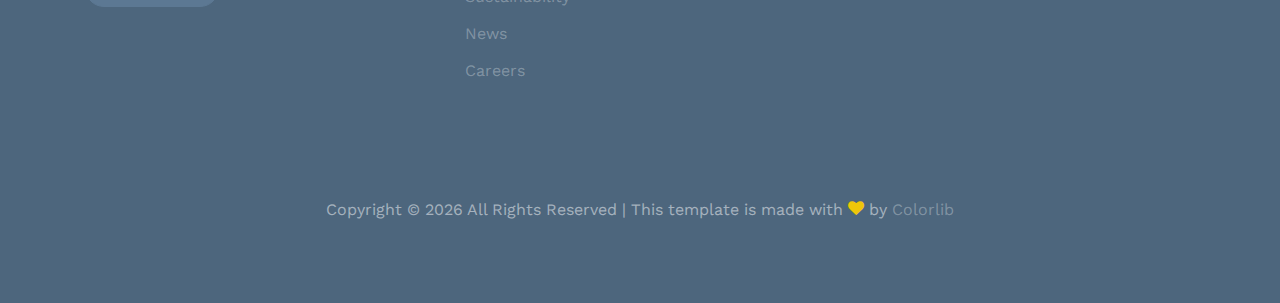
==== commit 3f5f88ed: "Update index.html" ====
--- a/index.html
+++ b/index.html
@@ -59,7 +59,7 @@
           <div class="py-1">
             <div class="row align-items-center">
               <div class="col-2">
-                <h2 class="mb-0 site-logo"><a href="index.html">PILIHAN MASYARAKAT BANUA</a></h2>
+                <h2 class="mb-0 site-logo"><a href="index.html">PILIHAN TERBAIK MASYARAKAT BANUA</a></h2>
               </div>
               <div class="col-10">
                 <nav class="site-navigation text-right" role="navigation">
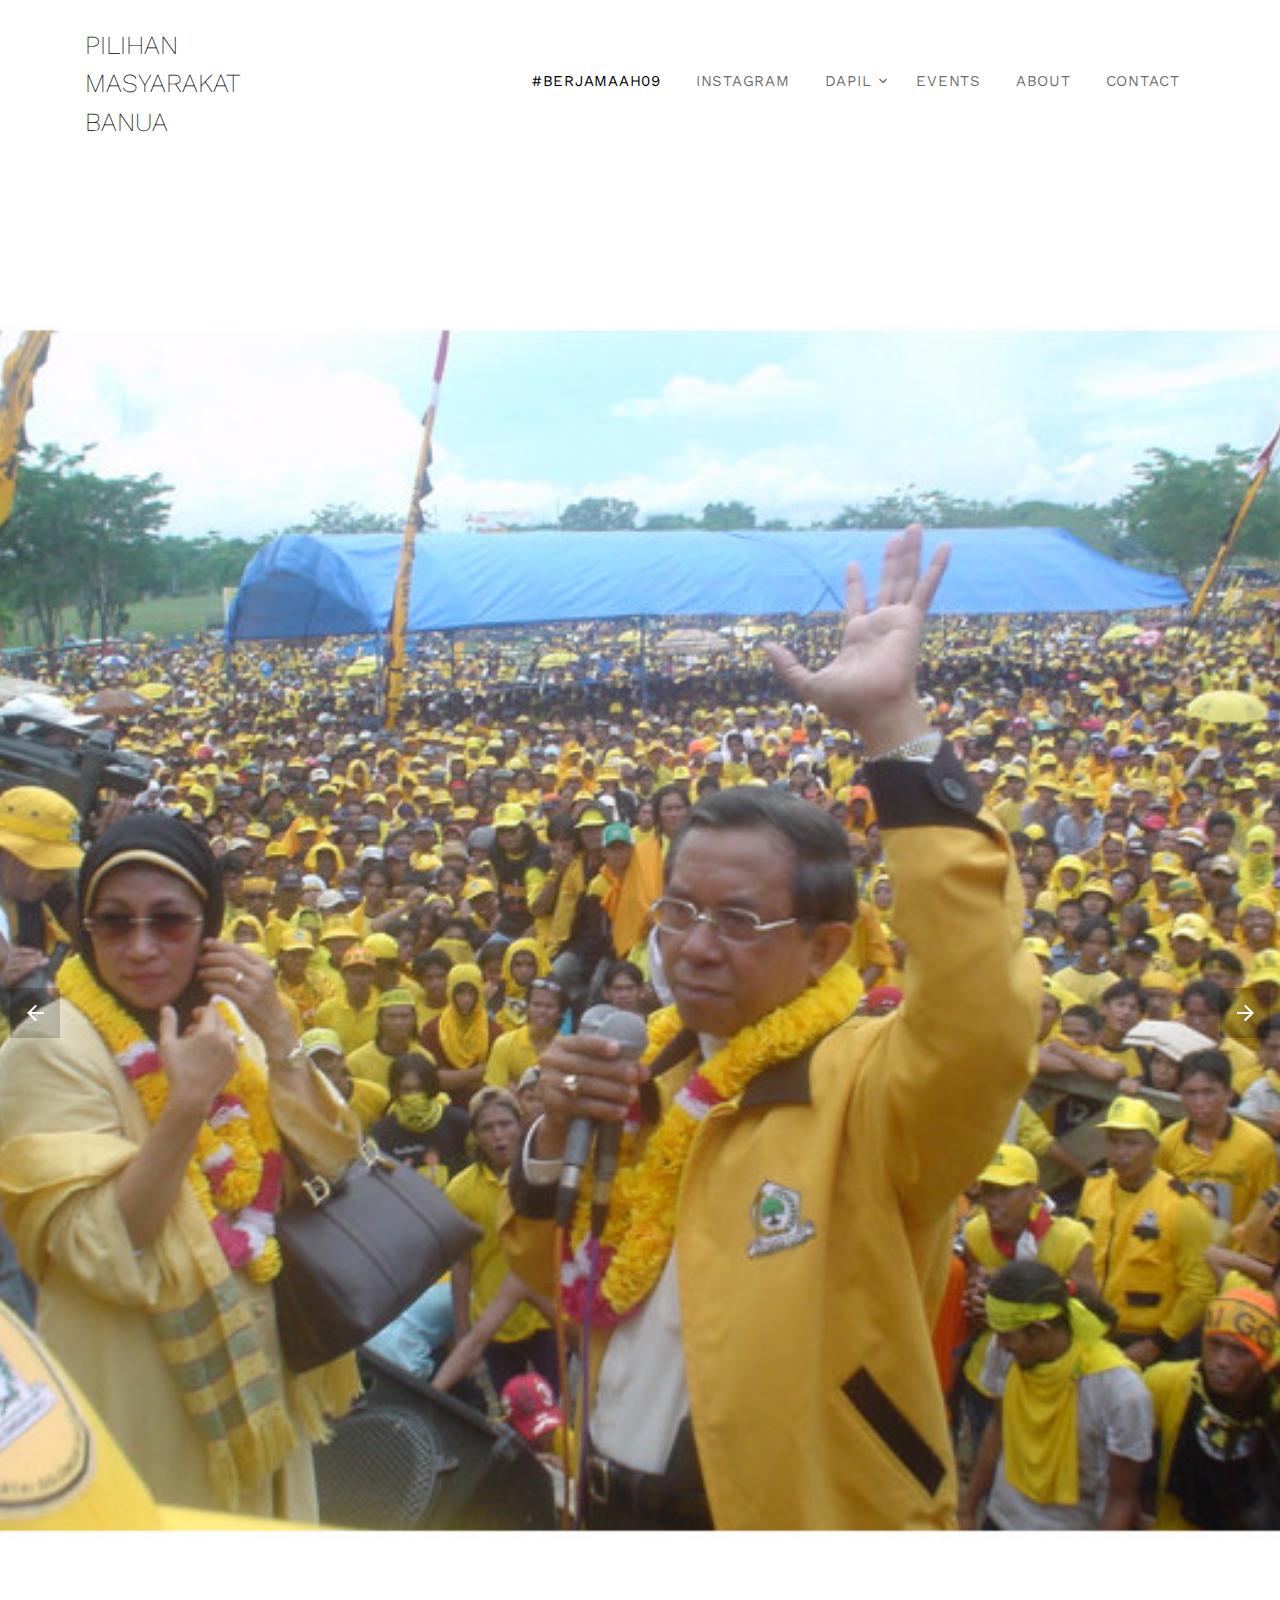
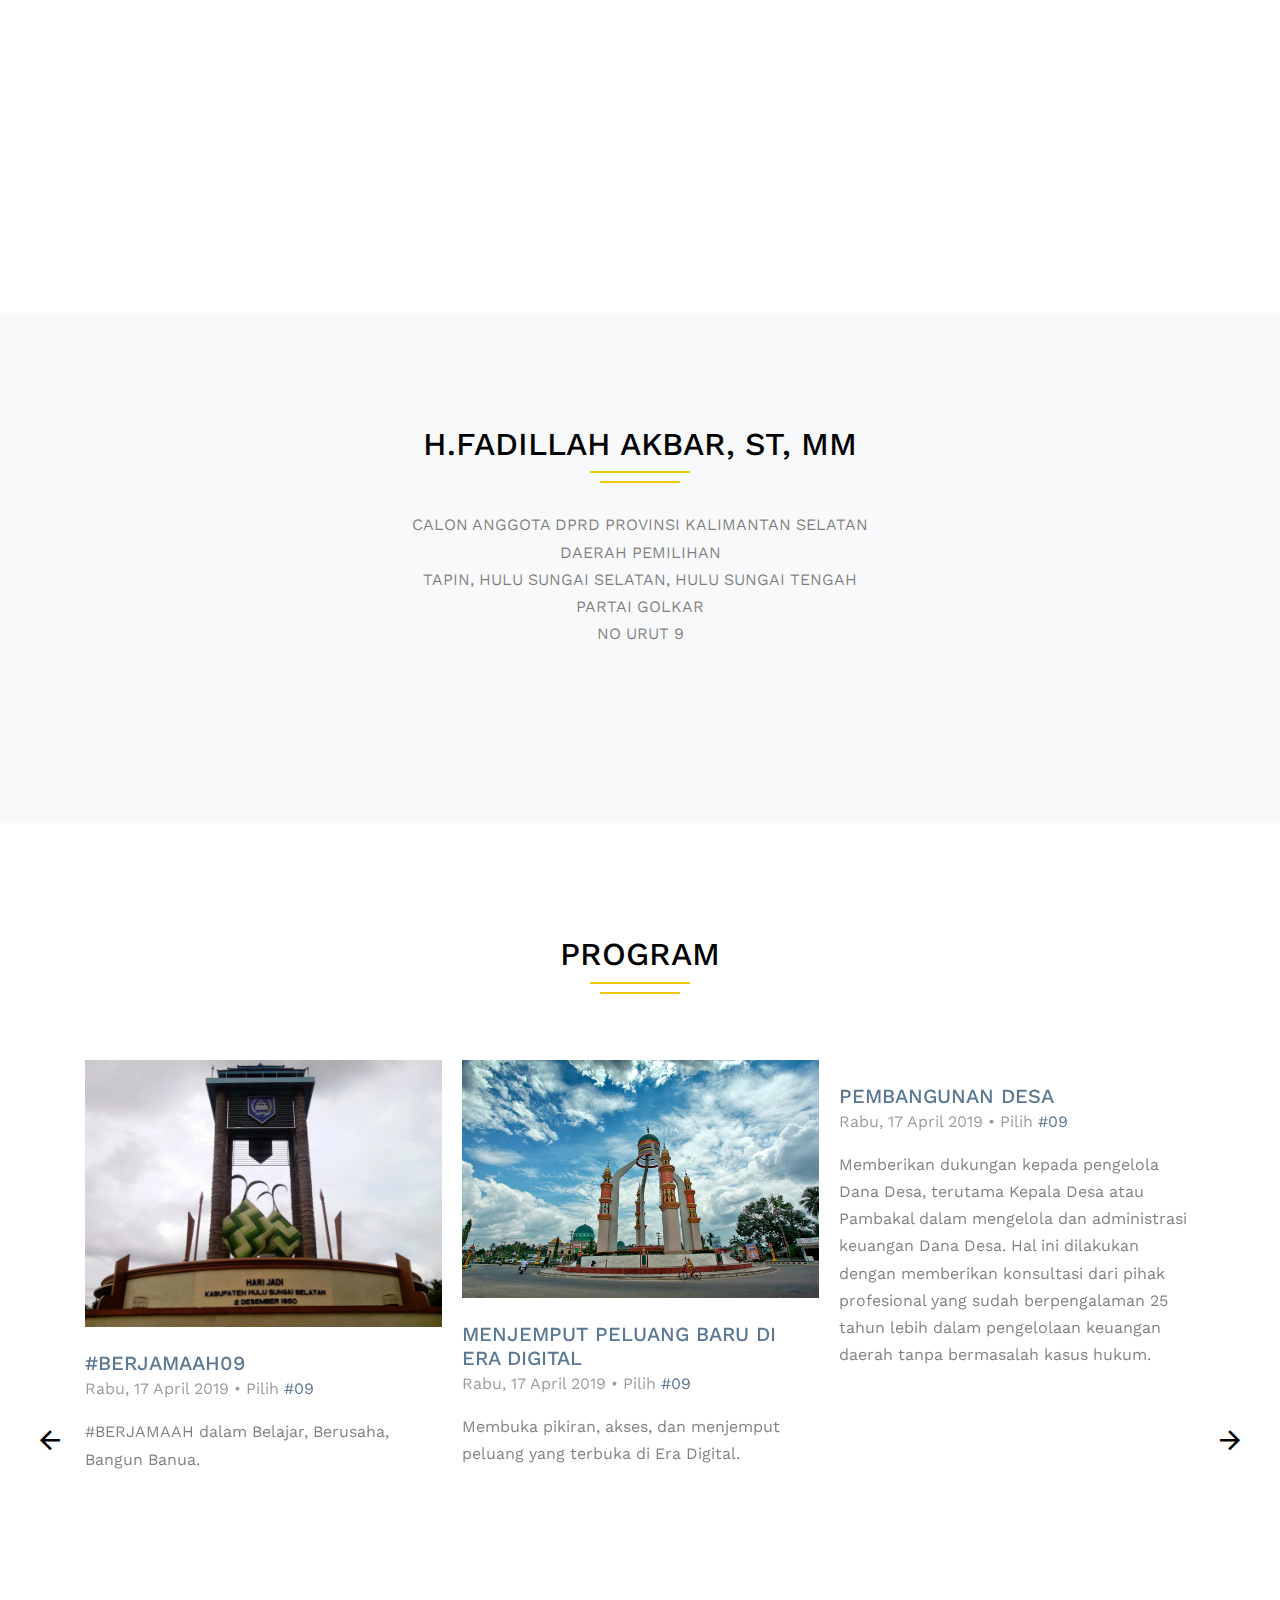
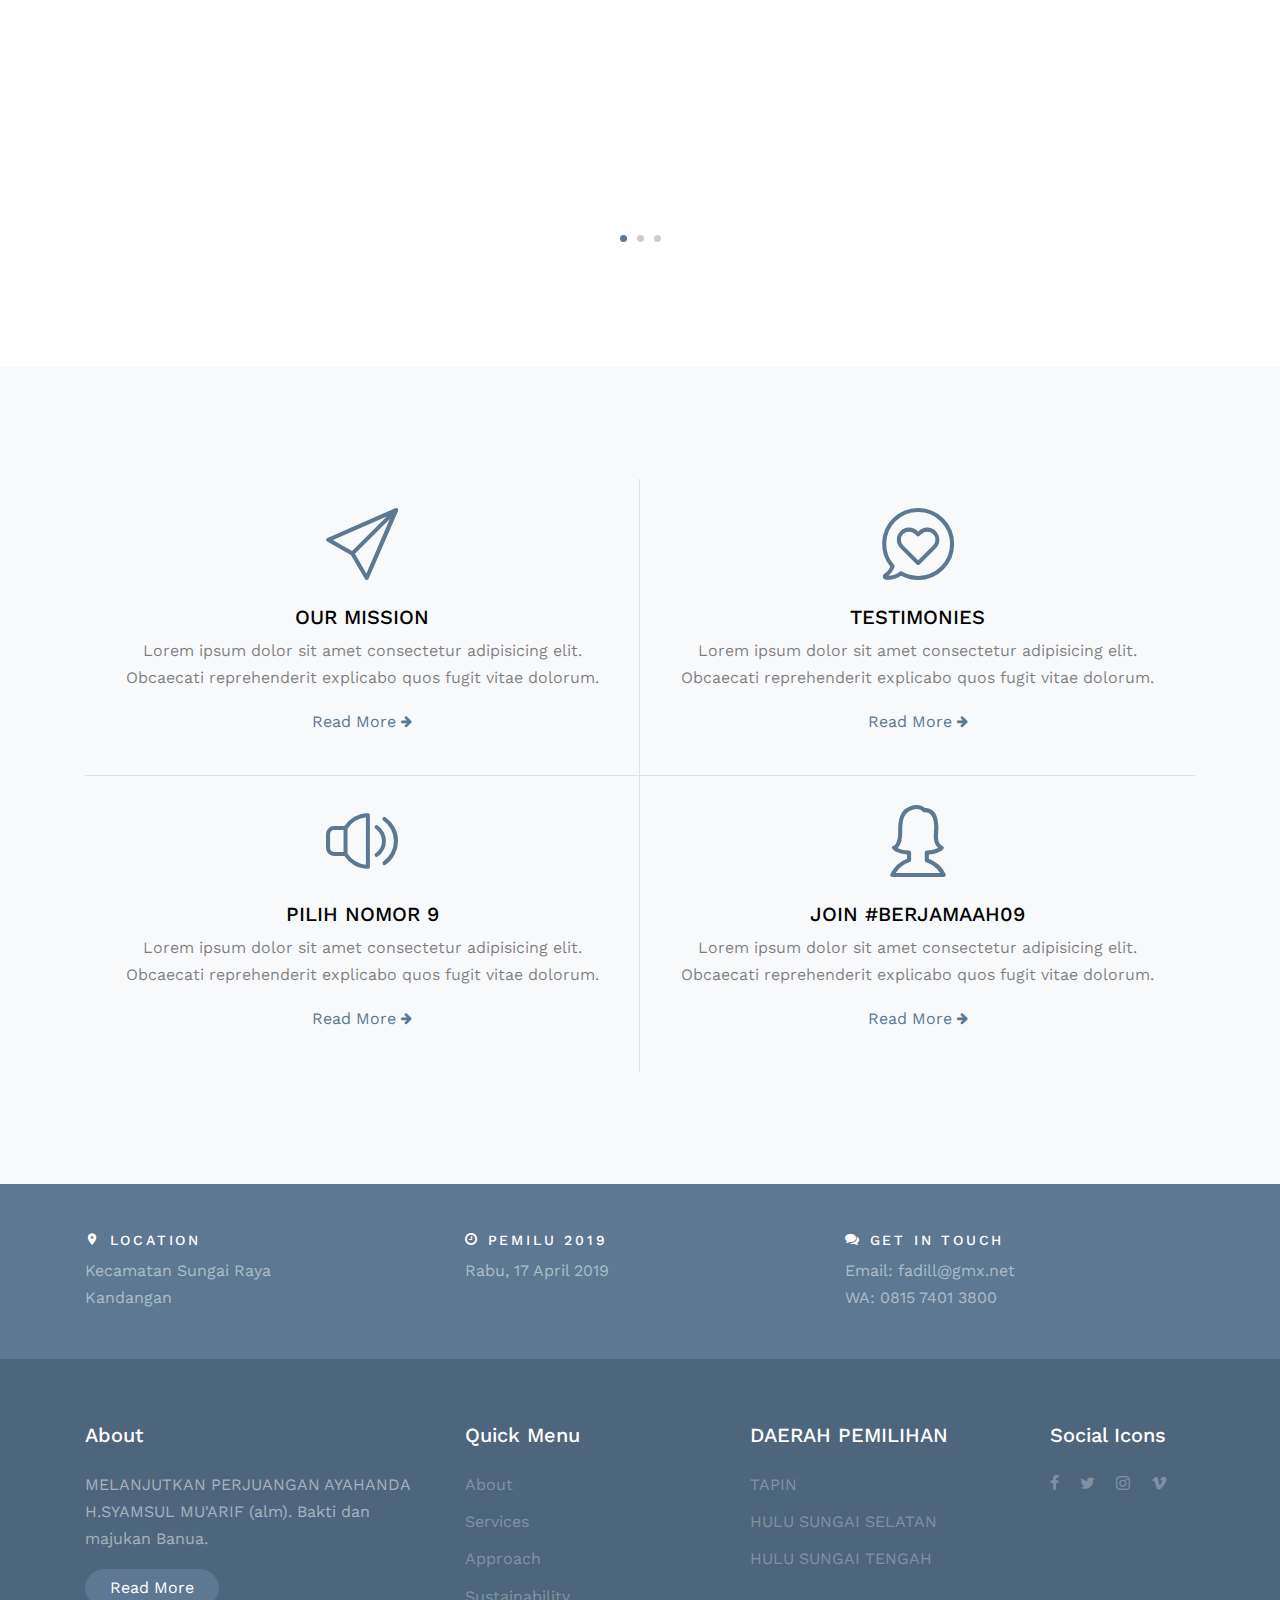
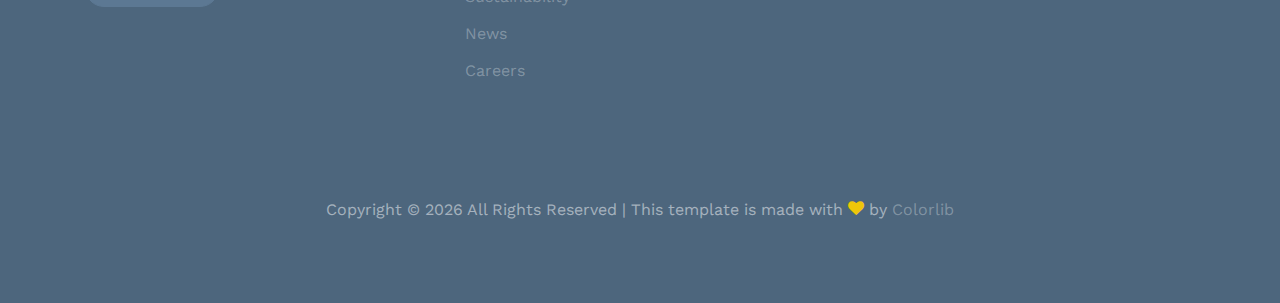
==== commit bf501475: "Update index.html" ====
--- a/index.html
+++ b/index.html
@@ -59,7 +59,7 @@
           <div class="py-1">
             <div class="row align-items-center">
               <div class="col-2">
-                <h2 class="mb-0 site-logo"><a href="index.html">PILIHAN TERBAIK MASYARAKAT BANUA</a></h2>
+                <h2 class="mb-0 site-logo"><a href="index.html">PILIHAN MASYARAKAT BANUA</a></h2>
               </div>
               <div class="col-10">
                 <nav class="site-navigation text-right" role="navigation">
